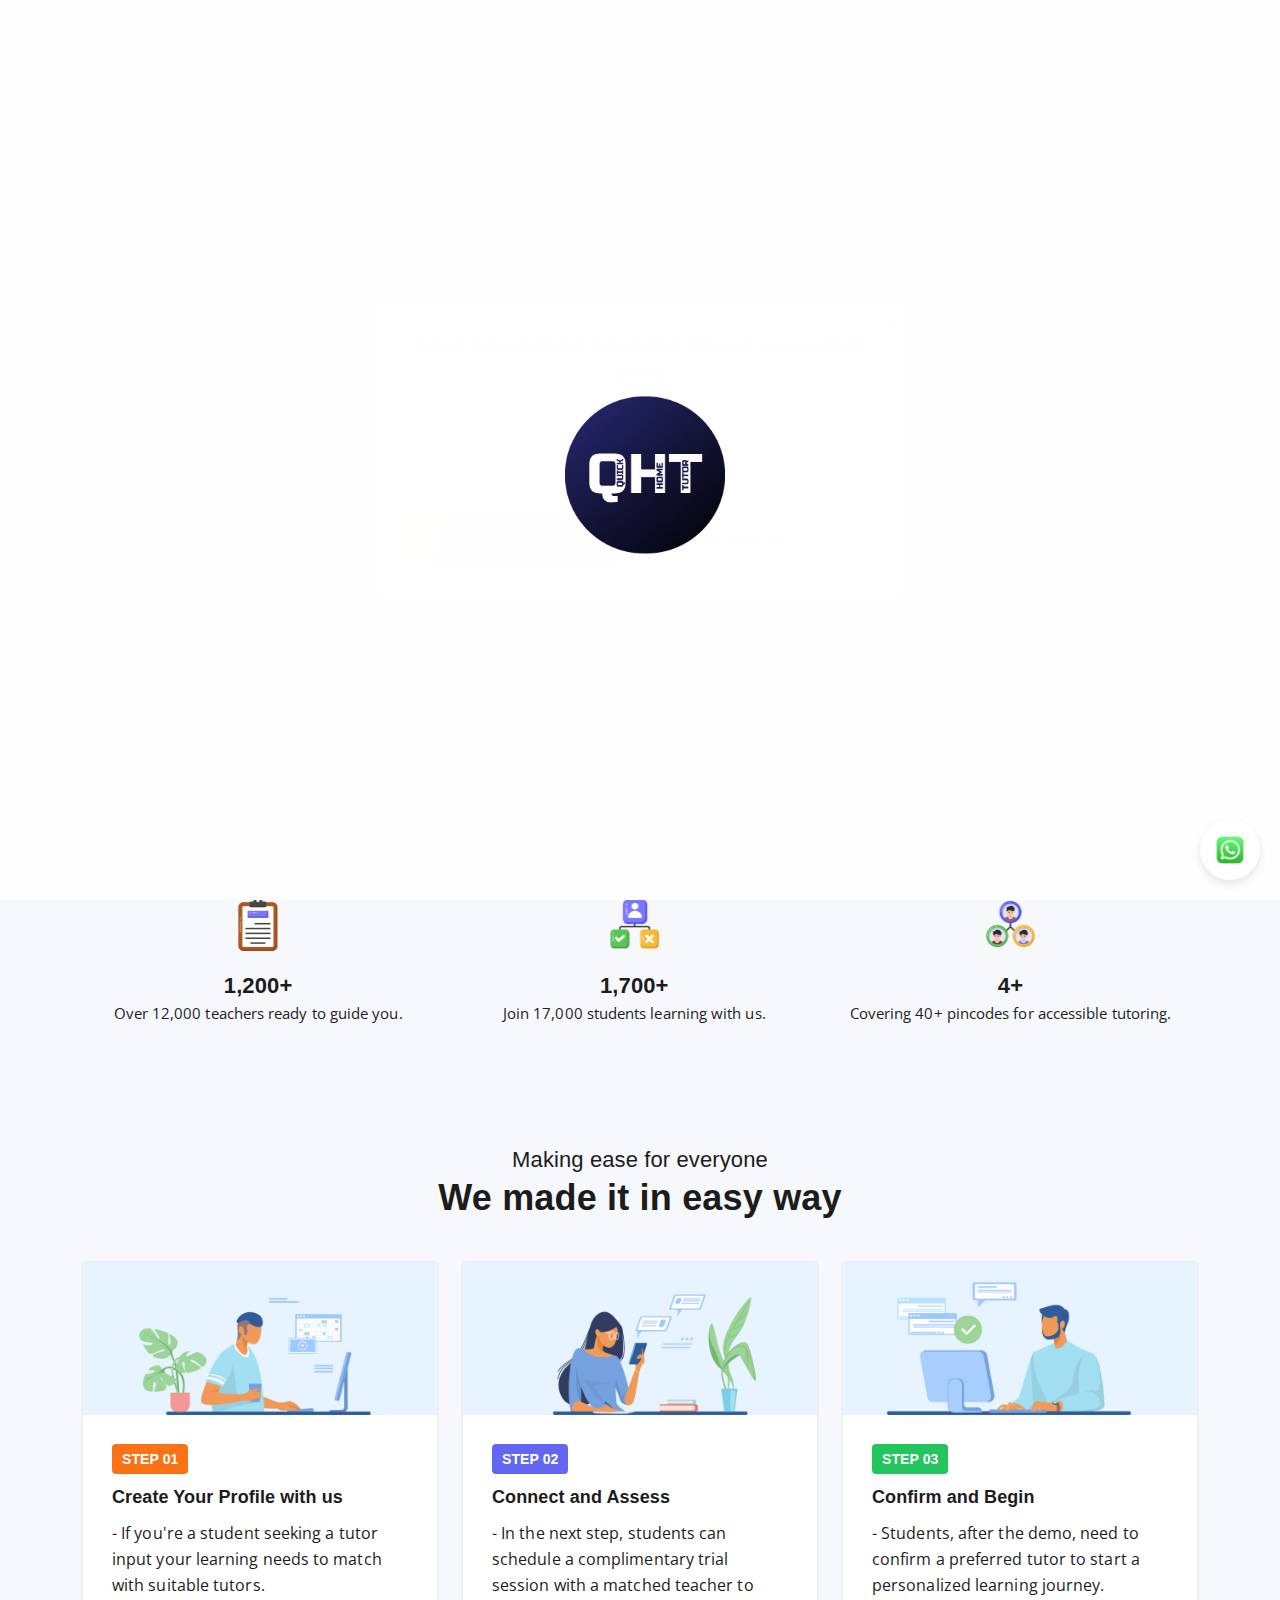
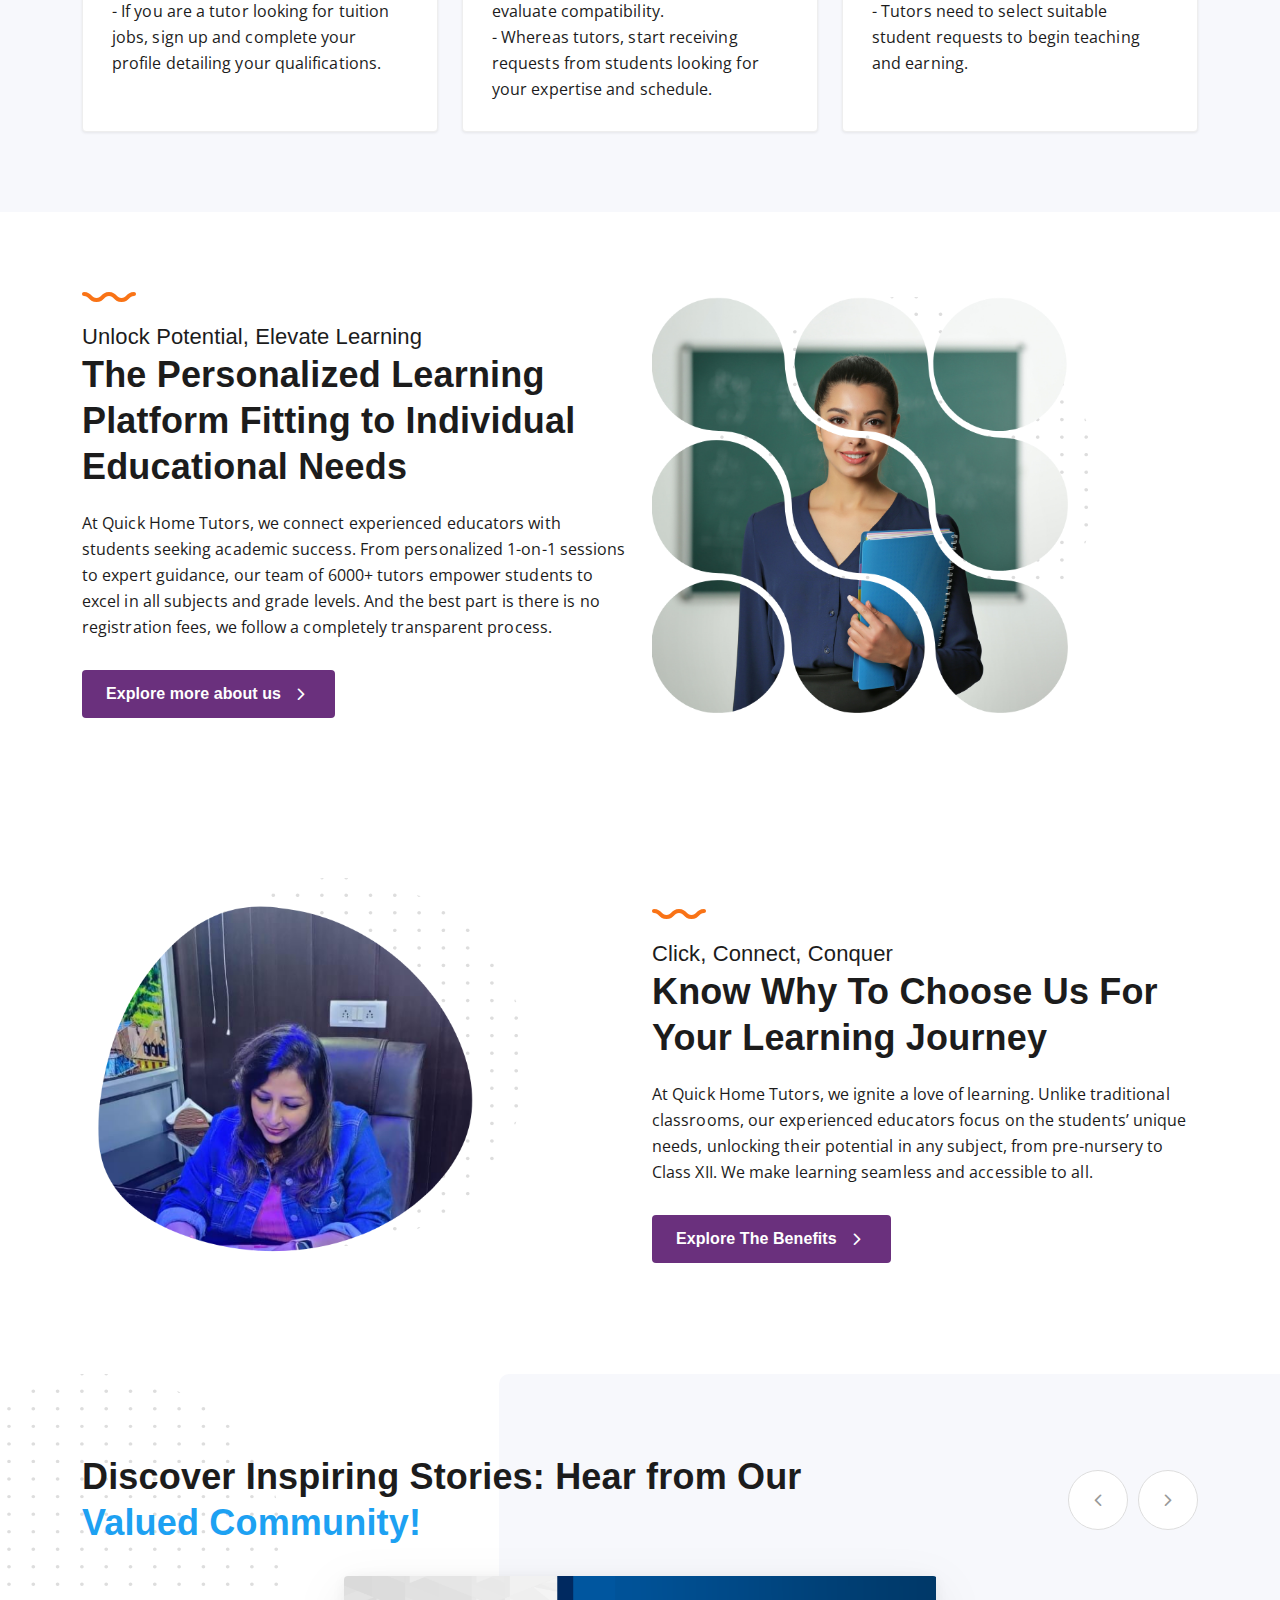
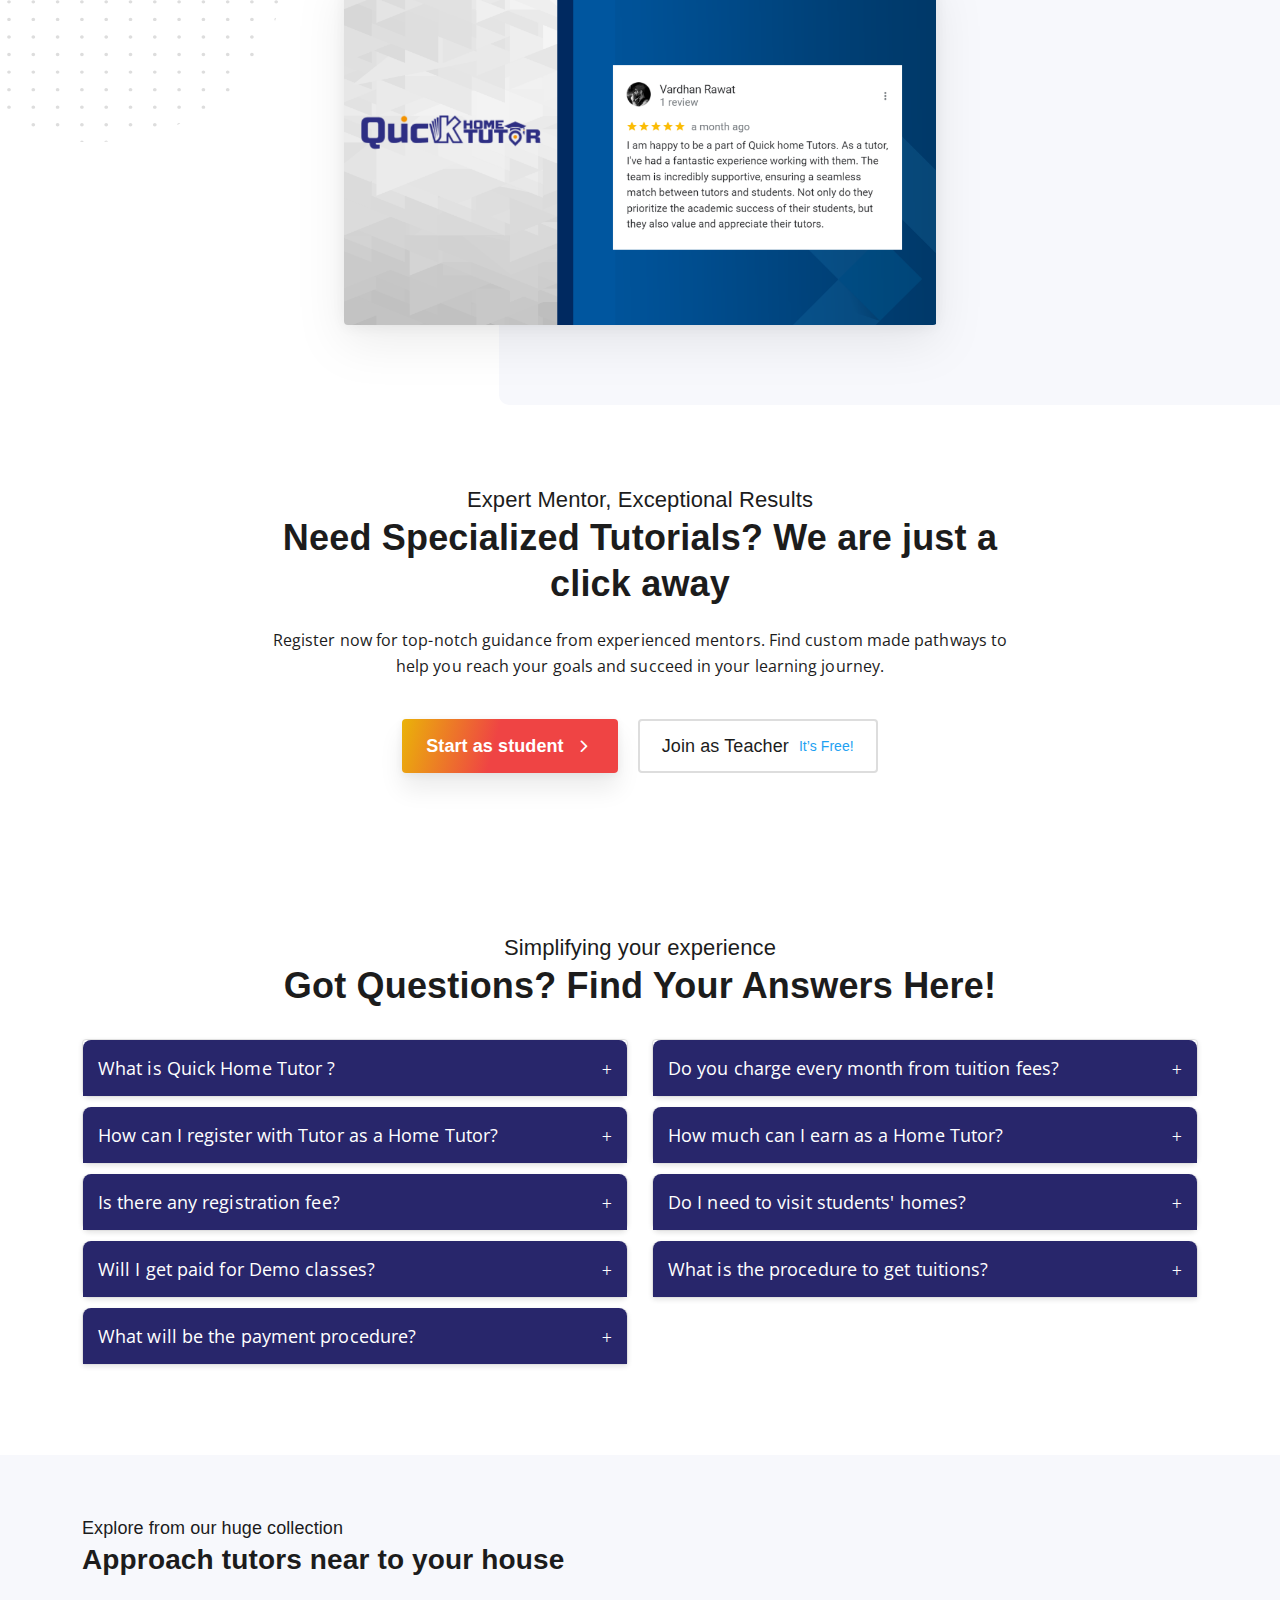
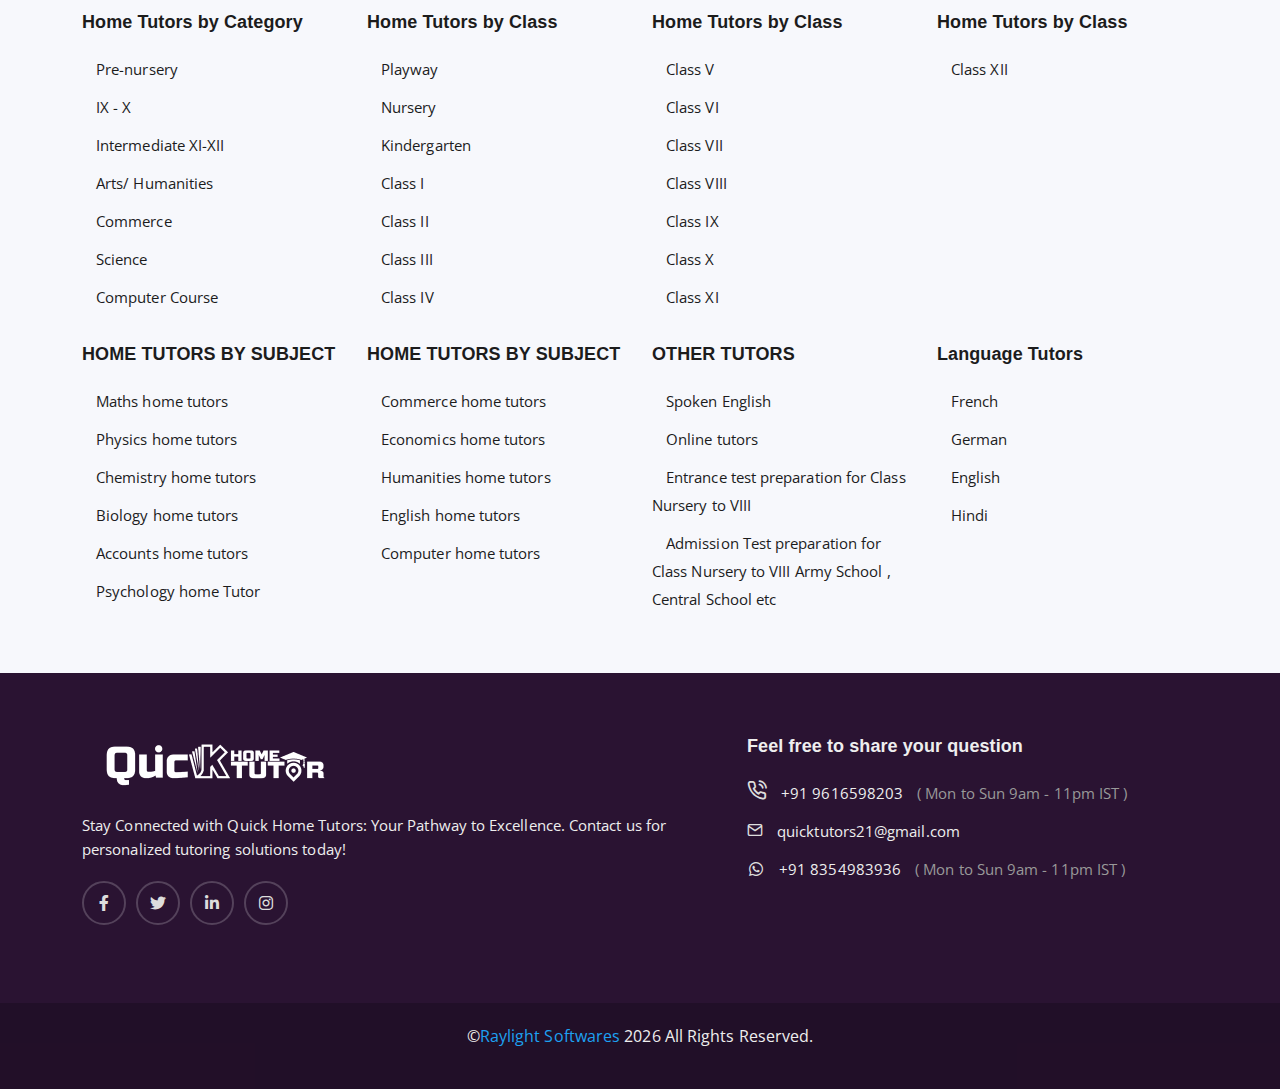
==== index.html @ b68b12af "update testimonail section" ====
<!DOCTYPE html>

<html class="no-js" lang="zxx">
  <head>
    <meta charset="utf-8" />
    <meta http-equiv="X-UA-Compatible" content="IE=edge" />
    <title>Quick Home Tutors: Quick pathway to excel | Find best home tutor in Lucknow | Home tuition in Lucknow | Home tutor in Lucknow | Home tutor in Gomti Nagar | Home tutor in Indira Nagar | Home tutor in Aliganj | Home tutor in Vikas Nagar | Home tutor in Jankipuram | Home tutor in Mahanagar | Home tutor in Hazratganj | Home tutor in Rajajipuram | Home tutor in Aashiana | Home tutor in Chinhat | Home tutor in Gomti Nagar Extension | Home tutor in Gomti Nagar Vistar
</title>
    <meta name="description" content="" />
    <meta name="viewport" content="width=device-width, initial-scale=1" />
    <link rel="apple-touch-icon" href="apple-touch-icon.html" />
    <link rel="icon" href="images/favicon.png" type="image/x-icon" />
    <link rel="stylesheet" href="css/bootstrap.min.css" />
    <link rel="stylesheet" href="css/feather.css" />
    <link rel="stylesheet" href="css/fontawesome/fontawesome.css" />
    <link rel="stylesheet" href="css/select2.min.css" />
    <link rel="stylesheet" href="css/splide.min.css" />
    <link rel="stylesheet" href="css/main.css" />
  </head>

  <body>
    <!-- Preloader Start -->
    <div class="tu-preloader">
      <div class="tu-preloader_holder">
        <img src="images/favicon.png" alt="laoder img" class="tu-logo" />
        <div class="tu-loader"></div>
      </div>
    </div>
    <div class="popup-overlay" id="popupOverlay">
      <div class="popup">
        <button class="close-btn" id="closeBtn">×</button>
        <h3 class="popup__title">Need Specialized Tutorials? We are just a click away</h3>
        <p class="popup__text">Register now for top-notch guidance from experienced mentors.
            Find custom made pathways to help you reach your goals and
            succeed in your learning journey.
        </p>
        <ul class="tu-banner_list tu-banner_list-two" style="margin-top: -30px;">
            <li>
              <a
                href="student-details.html"
                class="tu-primbtn tu-primbtn-gradient"
                ><span>Start as student</span
                ><i class="icon icon-chevron-right"></i
              ></a>
            </li>
            <li>
              <a href="tutor-details.html" class="tu-secbtn"
                ><span>Join as Teacher</span><em>It’s Free!</em></a
              >
            </li>
          </ul>
      </div>
    </div>
    <script>
      // Get the close button element
      const closeBtn = document.getElementById("closeBtn");
      // Get the popup overlay element
      const popupOverlay = document.getElementById("popupOverlay");

      // Add click event listener to close button
      closeBtn.addEventListener("click", function () {
        // Hide the popup overlay
        popupOverlay.style.display = "none";
      });
    </script>
    <!-- Preloader End -->
    <!-- HEADER START -->
    <header class="tu-header">
      <nav class="navbar navbar-expand-xl tu-navbar">
        <div class="container-fluid">
          <a class="navbar-brand" href="index.html"
            ><img src="images/logo.png" alt="Logo"
          /></a>
          <button
            class="tu-menu"
            aria-label="Main Menu"
            data-bs-target="#navbarSupportedContent"
            data-bs-toggle="collapse"
          >
            <i class="icon icon-menu"></i>
          </button>
          <div
            class="collapse navbar-collapse tu-themenav"
            id="navbarSupportedContent"
          >
            <ul class="navbar-nav">
              <li class="nav-item">
                <a class="nav-link" href="aboutus.html">
                  About Us
                  <!-- <span class="tu-tag">NEW</span> -->
                </a>
              </li>
              <li class="nav-item">
                <a class="nav-link" href="student-details.html">
                  Start as Student
                  <span class="tu-tag">NEW</span>
                </a>
              </li>
              <li class="nav-item">
                <a class="nav-link" href="tutor-details.html"
                  >Join as Teacher<span class="tu-tag tu-bggreen">FREE</span></a
                >
              </li>
            </ul>
          </div>
        </div>
      </nav>
    </header>
    <!-- HEADER END -->
    <!-- BANNER START -->
    <div class="tu-banner">
      <div class="container">
        <!-- add 2 mobile number  -->
        <div class="tu-banner_mobile">
          <a
            href="tel:+918354983936"
            style="
              color: green;
              text-decoration: none;
              display: inline-block;
              margin-right: 10px;
            "
          >
            <i class="icon icon-phone-call" style="font-size: 24px"></i>
            <em style="margin-left: 5px; color: black">+91 8354983936</em>
          </a>
          <a
            href="https://api.whatsapp.com/send?phone=918354983936"
            target="_blank"
            style="color: #25d366; text-decoration: none; display: inline-block"
          >
            <i class="fab fa-whatsapp" style="font-size: 24px"></i>
            <em style="margin-left: 5px; color: black">+91 9616598203</em>
          </a>
        </div>

        <div class="row align-items-center g-0 gy-5">
          <div class="col-lg-6">
            <div class="tu-banner_title">
              <h1>
                Education <span> elevates </span>and empowers individuals By
              </h1>
              <span class="tu-bannerinfo type"></span>
              <p>
                We understand the value of education and make our effort to
                provide hassle-free and expert guidance at your fingertips!
              </p>
              <ul class="tu-banner_list">
                <li>
                  <div class="tu-starthere">
                    <span>Start from here</span>
                    <img src="images/knob_line.svg" alt="img" />
                  </div>
                  <a
                    href="student-details.html"
                    class="tu-primbtn tu-primbtn-gradient"
                    ><span>Start as student</span
                    ><i class="icon icon-chevron-right"></i
                  ></a>
                </li>
                <li>
                  <a href="tutor-details.html" class="tu-secbtn"
                    ><span>Join as teacher</span><em>It’s Free!</em></a
                  >
                </li>
              </ul>
              <div class="tu-banner_explore">
                <i class="icon icon-shield"></i>
                <p>
                  You can also join as parent to explore
                  <a href="tutor-details.html">Join today</a>
                </p>
              </div>
            </div>
          </div>
          <div class="col-lg-6 d-none d-lg-block">
            <div class="tu-bannerv1_img">
              <img src="images/index/banner/img-02.png" alt="img" />
            </div>
          </div>
        </div>
      </div>
    </div>
    <!-- BANNER END -->
    <!-- MAIN START -->
    <main class="tu-main">
      <!-- BRANDS START -->
      <section>
        <div class="tu-statsholder">
            <div class="container ">
                <ul id="tu-counter" class="tu-stats text-center ">
                    
                    <li>
                        <img src="images/stats/img-02.png" alt="img">
                        <div class="tu-stats_info">
                            <h4><span data-from="0" data-to="12000" data-speed="8000" data-refresh-interval="50">12,000</span>+</h4>
                            <p>Over 12,000 
                              teachers ready to guide you.
                              </p>
                        </div>
                    </li>
                    <li>
                        <img src="images/stats/img-03.png" alt="img">
                        <div class="tu-stats_info">
                            <h4><span data-from="0" data-to="17000" data-speed="8000" data-refresh-interval="50">17,000</span>+</h4>
                            <p>Join 17,000 students learning with us.
                            </p>
                        </div>
                    </li>
                    <li>
                        <img src="images/stats/img-04.png" alt="img">
                        <div class="tu-stats_info">
                            <h4><span data-from="0" data-to="40" data-speed="8000" data-refresh-interval="50">40</span>+</h4>
                            <p>Covering 40+ pincodes for accessible tutoring.</p>
                        </div>
                    </li>
                </ul>
            </div>
        </div>
    </section>
      <!-- BRANDS END -->
      <main class="tu-main tu-bgmain">
        <section class="tu-main-section">
          <div class="container">
            <div class="row justify-content-center">
              <div class="col-lg-8">
                <div class="tu-maintitle text-center">
                  <h4>Making ease for everyone</h4>
                  <h2>We made it in easy way</h2>
                </div>
              </div>
            </div>
            <div class="row tu-howit-steps gy-4">
              <div class="col-12 col-md-6 col-xl-4">
                <div class="tu-howit-steps_content">
                  <figure>
                    <img src="images/how-it-work/img-01.jpg" alt="images" />
                  </figure>
                  <div class="tu-howit-steps_info">
                    <span class="tu-step-tag tu-orange-bgclr">STEP 01</span>
                    <h5>Create Your Profile with us</h5>
                    <p>
                      - If you're a student seeking a tutor input your learning
                      needs to match with suitable tutors.
                      <br />
                      - If you are a tutor looking for tuition jobs, sign up and
                      complete your profile detailing your qualifications.
                    </p>
                    <br />
                  </div>
                </div>
              </div>
              <div class="col-12 col-md-6 col-xl-4">
                <div class="tu-howit-steps_content">
                  <figure>
                    <img src="images/how-it-work/img-02.jpg" alt="images" />
                  </figure>
                  <div class="tu-howit-steps_info">
                    <span class="tu-step-tag tu-purple-bgclr">STEP 02</span>
                    <h5>Connect and Assess</h5>
                    <p>
                      - In the next step, students can schedule a complimentary
                      trial session with a matched teacher to evaluate
                      compatibility.
                      <br />
                      - Whereas tutors, start receiving requests from students
                      looking for your expertise and schedule.
                    </p>
                  </div>
                </div>
              </div>
              <div class="col-12 col-xl-4">
                <div class="tu-howit-steps_content">
                  <figure>
                    <img src="images/how-it-work/img-03.jpg" alt="images" />
                  </figure>
                  <div class="tu-howit-steps_info">
                    <span class="tu-step-tag tu-green-bgclr">STEP 03</span>
                    <h5>Confirm and Begin</h5>
                    <p>
                      - Students, after the demo, need to confirm a preferred
                      tutor to start a personalized learning journey.
                      <br />
                      - Tutors need to select suitable student requests to begin
                      teaching and earning.
                    </p>
                    <br />
                  </div>
                </div>
              </div>
            </div>
          </div>
        </section>
      </main>
      <!-- PLATFORM START -->
      <section class="tu-main-section">
        <div class="container">
          <div class="row align-items-center gy-4">
            <div class="col-md-12 col-lg-6">
              <div class="tu-maintitle p-0">
                <img src="images/zigzag-line.svg" alt="img" />
                <h4>Unlock Potential, Elevate Learning</h4>
                <h2>
                  The Personalized Learning Platform Fitting to Individual
                  Educational Needs
                </h2>
                <p>
                  At Quick Home Tutors, we connect experienced educators with
                  students seeking academic success. From personalized 1-on-1
                  sessions to expert guidance, our team of 6000+ tutors empower
                  students to excel in all subjects and grade levels. And the
                  best part is there is no registration fees, we follow a
                  completely transparent process.
                </p>
                <a href="aboutus.html" class="tu-primbtn-lg"
                  ><span>Explore more about us</span
                  ><i class="icon icon-chevron-right"></i
                ></a>
              </div>
            </div>
            <div class="col-md-12 col-lg-6">
              <div class="tu-betterresult">
                <figure>
                  <img
                    src="images/index/banner/img-07.png"
                    alt="image-description"
                  />
                </figure>
                <img
                  src="images/index/platform/img-02.png"
                  alt="image-description"
                />
              </div>
            </div>
          </div>
        </div>
      </section>

      <section class="tu-main-section">
        <div class="container">
          <div class="row align-items-center gy-4">
            <div class="col-md-12 col-lg-6">
              <div class="tu-betterresult">
                <figure>
                  <img
                    src="images/index/platform/img-01.png"
                    alt="image-description"
                  />
                </figure>
                <img
                  src="images/index/platform/img-02.png"
                  alt="image-description"
                />
                <!-- <div class="tu-resultperson">
                                <h6>Founder & CEO</h6>
                                <h5>Allen wake</h5>
                            </div> -->
              </div>
            </div>
            <div class="col-md-12 col-lg-6">
              <div class="tu-maintitle p-0">
                <img src="images/zigzag-line.svg" alt="img" />
                <h4>Click, Connect, Conquer</h4>
                <h2>Know Why To Choose Us For Your Learning Journey</h2>
                <p>
                  At Quick Home Tutors, we ignite a love of learning. Unlike
                  traditional classrooms, our experienced educators focus on the
                  students’ unique needs, unlocking their potential in any
                  subject, from pre-nursery to Class XII. We make learning
                  seamless and accessible to all.
                </p>
                <a href="aboutus.html" class="tu-primbtn-lg"
                  ><span>Explore The Benefits</span
                  ><i class="icon icon-chevron-right"></i
                ></a>
              </div>
            </div>
          </div>
        </div>
      </section>

      <!-- SUCCESS START -->
      <section id="tu-sucesstorsection">
        <div class="tu-success-stories">
          <div class="container">
            <div class="tu-sucesstor_pattren">
              <img src="images/index/success_stories/pattren.svg" alt="img" />
            </div>
            <div class="row tu-sucesstorslider_title">
              <div class="col-lg-8">
                <div class="tu-maintitle">
                  <h2>
                    Discover Inspiring Stories: Hear from Our
                    <span>Valued Community!</span>
                  </h2>
                </div>
              </div>
            </div>
            <div
              id="tu-sucesstorslider"
              class="splide tu-sucesstorslider tu-splidearrow"
            >
              <div class="splide__track">
                <ul class="splide__list">
                  <li class="splide__slide">
                    <div class="tu-sucesstor">
                      <div class="tu-sucesstor_img">
                        <figure>
                          <a href="https://maps.app.goo.gl/5hGkyef7TbSafwt67" target="_blank"> <img
                            src="images/testimonail/1.png"
                            alt="img"
                          /></a>
                         
                         
                        </figure>
                      </div>
                      
                    </div>
                  </li>
                  <li class="splide__slide">
                    <div class="tu-sucesstor">
                      <div class="tu-sucesstor_img">
                        <figure>
                          <a href="https://maps.app.goo.gl/txtyMEh4aHE7jhQG6" target="_blank"> <img
                            src="images/testimonail/2.png"
                            alt="img"
                          /></a>
                         
                         
                        </figure>
                      </div>
                      
                    </div>
                  </li>
                 
                  <li class="splide__slide">
                    <div class="tu-sucesstor">
                      <div class="tu-sucesstor_img">
                        <figure>
                          <a href="https://maps.app.goo.gl/x2rf5DbMSuDHpANfA" target="_blank"> <img
                            src="images/testimonail/3.png"
                            alt="img"
                          /></a>
                         
                         
                        </figure>
                      </div>
                      
                    </div>
                  </li>
                  <li class="splide__slide">
                    <div class="tu-sucesstor">
                      <div class="tu-sucesstor_img">
                        <figure>
                          <a href="https://maps.app.goo.gl/5hGkyef7TbSafwt67" target="_blank"> <img
                            src="images/testimonail/4.png"
                            alt="img"
                          /></a>
                         
                         
                        </figure>
                      </div>
                      
                    </div>
                  </li>
                  <li class="splide__slide">
                    <div class="tu-sucesstor">
                      <div class="tu-sucesstor_img">
                        <figure>
                          <a href="https://maps.app.goo.gl/6MA49csNRoTpeVfb7" target="_blank"> <img
                            src="images/testimonail/5.png"
                            alt="img"
                          /></a>
                         
                         
                        </figure>
                      </div>
                      
                    </div>
                  </li>
                </ul>
              </div>
            </div>
          </div>
        </div>
      </section>

      <section class="tu-main-section">
        <div class="container">
          <div class="row justify-content-center">
            <div class="col-lg-8">
              <div class="tu-maintitle text-center">
                <h4>Expert Mentor, Exceptional Results</h4>
                <h2>Need Specialized Tutorials? We are just a click away</h2>
                <p>
                  Register now for top-notch guidance from experienced mentors.
                  Find custom made pathways to help you reach your goals and
                  succeed in your learning journey.
                </p>
              </div>
              <ul class="tu-banner_list tu-banner_list-two">
                <li>
                  <a
                    href="student-details.html"
                    class="tu-primbtn tu-primbtn-gradient"
                    ><span>Start as student</span
                    ><i class="icon icon-chevron-right"></i
                  ></a>
                </li>
                <li>
                  <a href="tutor-details.html" class="tu-secbtn"
                    ><span>Join as Teacher</span><em>It’s Free!</em></a
                  >
                </li>
              </ul>
            </div>
          </div>
        </div>
      </section>
      <section class="tu-main-section">
        <div class="container">
          <div class="row justify-content-center">
            <div class="col-md-8">
              <div class="tu-maintitle text-center">
                <h4>Simplifying your experience</h4>
                <h2>Got Questions? Find Your Answers Here!</h2>
              </div>
            </div>
          </div>
          <div class="row">
            <div class="col-md-6 col-12">
              <div>
                <div class="accordion-item">
                  <button class="accordion-header">
                    What is Quick Home Tutor ? <span class="icon">+</span>
                  </button>
                  <div class="accordion-content">
                    <p>
                      Quick Home Tutor is a home tuition service platform. Where
                      anyone can find Expert tutor in a click, without the
                      hassle and tiresome ways of asking your family, friends,
                      and neighbour  for tuition teachers for them or their child.
                      We help in connecting experienced, professional, and
                      qualified home tutors with parents in a hassle-free way.
                      We help home tutors in finding home tuitions near their
                      area in a click.
                    </p>
                  </div>
                </div>
                <div class="accordion-item">
                  <button class="accordion-header">
                    How can I register with Tutor as a Home Tutor?
                    <span class="icon">+</span>
                  </button>
                  <div class="accordion-content">
                    <p>
                      Registering as a home tutor with Quick Home Tutor is
                      fairly easy, you just need to follow these steps: <br />
                      1. Fill in the Become Tutor form <br />
                      2. Complete the profile by filling in all the required
                      details. <br />
                      3. Once you get verified by us you can apply to tuition
                      jobs near your area you will also be notified about the
                      home tuitions near your area. <br />
                      4. Apply on the tuition jobs near your area. <br />
                      5. Once you get selected you will be provided with the
                      details of the tuition job and give one demo classes. <br />
                      6. If your demo classes are done and parents select you,
                      you can continue with classes.
                    </p>
                  </div>
                </div>
                <div class="accordion-item">
                  <button class="accordion-header">
                    Is there any registration fee? <span class="icon">+</span>
                  </button>
                  <div class="accordion-content">
                    <p>
                      No. Registration as a tutor, with Quick Home Tutor, is
                      completely free of cost. Though you have to show complete
                      sincerity with the given tuition job. Any default with the
                      given tuition job will result in you getting blacklisted.
                      And no further tuitions will be given to you.
                    </p>
                  </div>
                </div>
                <div class="accordion-item">
                  <button class="accordion-header">
                    Will I get paid for Demo classes?<span class="icon">+</span>
                  </button>
                  <div class="accordion-content">
                    <p>
                      As an industry practice, demo classes are for free. Demo
                      class acts as an avenue for parents, students, and
                      teachers to know each other before finalizing the tuition
                      classes. You will NOT be paid for the demo class
                    </p>
                  </div>
                </div>
                <div class="accordion-item">
                  <button class="accordion-header">
                    What will be the payment procedure?<span class="icon"
                      >+</span
                    >
                  </button>
                  <div class="accordion-content">
                    <p>
                      Quick Home Tutor will collect the first-month fees of the
                      tuition in advance from parents, and you will receive the
                      remaining fee(after the deduction of our commission) at
                      the end of the first month by cash( you have to collect
                      from our office), Bank and UPI transfer
                    </p>
                  </div>
                </div>
              </div>
            </div>
            <div class="col-md-6 col-12">
              <div>
                <div class="accordion-item">
                  <button class="accordion-header">
                    Do you charge every month from tuition fees?
                    <span class="icon">+</span>
                  </button>
                  <div class="accordion-content">
                    <p>
                      No. We do not charge every month. We take a one-time
                      percentage from the first-month fee which varies from 30%-50%. This is taken to provide you with awesome service
                      and comfort at which you get home tuitions in a click.
                    </p>
                  </div>
                </div>
                <div class="accordion-item">
                  <button class="accordion-header">
                    How much can I earn as a Home Tutor?
                    <span class="icon">+</span>
                  </button>
                  <div class="accordion-content">
                    <p>
                      The earning depends on various factors such as the classes
                      you teach, your experience and qualification.
                    </p>
                  </div>
                </div>
                <div class="accordion-item">
                  <button class="accordion-header">
                    Do I need to visit students' homes?
                    <span class="icon">+</span>
                  </button>
                  <div class="accordion-content">
                    <p>
                      Yes, Quick Home Tutor is a home tutoring platform where
                      teachers are required to travel to student's homes. We
                      notify you about the tuition jobs which are near to you or
                      the area which you have chosen while registering as a home
                      tutor with us.
                    </p>
                  </div>
                </div>
                <div class="accordion-item">
                  <button class="accordion-header">
                    What is the procedure to get tuitions?
                    <span class="icon">+</span>
                  </button>
                  <div class="accordion-content">
                    <p>
                      Once, you have successfully registered with Quick Home
                      Tutor. You will get notification of the tuition jobs which
                      are best suited for you. You will have to apply to the
                      tuition jobs and wait for processing your request if your
                      application is approved, you will be provided with the
                      details of tuition job. Thereafter you have fix demo class
                      by contacting parents and give 2 days demo classes. If you
                      are selected you can continue with the tuition given.
                    </p>
                  </div>
                </div>
              </div>
            </div>
          </div>
        </div>
      </section>
    </main>
    <script>
      document.querySelectorAll(".accordion-header").forEach((button) => {
        button.addEventListener("click", () => {
          const accordionContent = button.nextElementSibling;

          button.classList.toggle("active");

          if (button.classList.contains("active")) {
            accordionContent.style.maxHeight =
              accordionContent.scrollHeight + "px";
          } else {
            accordionContent.style.maxHeight = 0;
          }

          // Close other open accordion items
          document
            .querySelectorAll(".accordion-header")
            .forEach((otherButton) => {
              if (otherButton !== button) {
                otherButton.classList.remove("active");
                otherButton.nextElementSibling.style.maxHeight = 0;
              }
            });
        });
      });
    </script>
    <!-- MAIN END -->
    <!-- FOOTER START -->
    <footer>
      <div class="tu-footer">
        <div class="container">
          <div class="tu-footer_maintitle">
            <h5>Explore from our huge collection</h5>
            <h3>Approach tutors near to your house</h3>
          </div>
          <div class="row tu-footer_row ">
            <div class="col-sm-6 col-md-4 col-lg-3">
              <h5 class="tu-footertitle">Home Tutors by Category</h5>
              <ul class="tu-footerlist">
                <li><a>Pre-nursery </a></li>
                <li><a>IX - X</a></li>
                <li><a>Intermediate XI-XII</a></li>
                <li><a>Arts/ Humanities</a></li>
                <li><a>Commerce</a></li>
                <li><a>Science</a></li>
                <li><a>Computer Course</a></li>
              </ul>
            </div>
            <div class="col-sm-6 col-md-4 col-lg-3">
              <h5 class="tu-footertitle">Home Tutors by Class</h5>
              <ul class="tu-footerlist">
                <li><a>Playway</a></li>
                <li><a>Nursery</a></li>
                <li><a>Kindergarten</a></li>
                <li><a>Class I</a></li>
                <li><a>Class II</a></li>
                <li><a>Class III</a></li>
                <li><a>Class IV</a></li>
              </ul>
            </div>
            <div class="col-sm-6 col-md-4 col-lg-3">
              <h5 class="tu-footertitle">Home Tutors by Class</h5>
              <ul class="tu-footerlist">
                <li><a>Class V</a></li>
                <li><a>Class VI</a></li>
                <li><a>Class VII</a></li>
                <li><a>Class VIII</a></li>
                <li><a>Class IX</a></li>
                <li><a>Class X</a></li>
                <li><a>Class XI</a></li>
              </ul>
            </div>
            <div class="col-sm-6 col-md-4 col-lg-3">
              <h5 class="tu-footertitle">Home Tutors by Class</h5>
              <ul class="tu-footerlist">
                <li><a>Class XII</a></li>
              </ul>
            </div>
            <div class="col-sm-6 col-md-4 col-lg-3">
              <h5 class="tu-footertitle">HOME TUTORS BY SUBJECT</h5>
              <ul class="tu-footerlist">
                <li><a>Maths home tutors</a></li>
                <li><a>Physics home tutors</a></li>
                <li><a>Chemistry home tutors</a></li>
                <li><a>Biology home tutors</a></li>
                <li><a>Accounts home tutors</a></li>
                <li><a>Psychology home Tutor</a></li>
              </ul>
            </div>
            <div class="col-sm-6 col-md-4 col-lg-3">
              <h5 class="tu-footertitle">HOME TUTORS BY SUBJECT</h5>
              <ul class="tu-footerlist">
                <li><a>Commerce home tutors</a></li>
                <li><a>Economics home tutors</a></li>
                <li><a>Humanities home tutors</a></li>
                <li><a>English home tutors</a></li>
                <li><a>Computer home tutors</a></li>
              </ul>
            </div>
            <div class="col-sm-6 col-md-4 col-lg-3">
              <h5 class="tu-footertitle">OTHER TUTORS</h5>
              <ul class="tu-footerlist">
                <li><a>Spoken English</a></li>
                <li><a>Online tutors</a></li>
                <li>
                  <a>Entrance test preparation for Class Nursery to VIII</a>
                </li>
                <li>
                  <a
                    >Admission Test preparation for Class Nursery to VIII Army
                    School , Central School etc</a
                  >
                </li>
              </ul>
            </div>
            <div class="col-sm-6 col-md-4 col-lg-3">
              <h5 class="tu-footertitle">Language Tutors</h5>
              <ul class="tu-footerlist">
                <li><a>French</a></li>
                <li><a>German</a></li>
                <li><a>English</a></li><li><a>Hindi</a></li>
              </ul>
            </div>
          </div>
        </div>
      </div>
      <div class="tu-footerdark">
        <div class="container">
          <div class="row">
            <div class="col-lg-7">
              <strong class="tu-footerlogo">
                <a href="index.html"
                  ><img src="images/logo_white.png" alt="Logo"
                /></a>
              </strong>
              <p class="tu-footerdescription">
                Stay Connected with Quick Home Tutors: Your Pathway to
                Excellence. Contact us for personalized tutoring solutions
                today!
              </p>
              <ul class="tu-socialmedia">
                <li class="tu-facebookv3">
                  <a href="#" target="_blank"
                    ><i class="fab fa-facebook-f"></i
                  ></a>
                </li>
                <li class="tu-twitterv3">
                  <a href="#" target="_blank"><i class="fab fa-twitter"></i></a>
                </li>
                <li class="tu-linkedinv3">
                  <a href="#" target="_blank"
                    ><i class="fab fa-linkedin-in"></i
                  ></a>
                </li>
                <li class="tu-instagramv3">
                  <a href="#" target="_blank"
                    ><i class="fab fa-instagram"></i
                  ></a>
                </li>
              </ul>
            </div>
            <div class="col-lg-5">
              <h5 class="tu-footertitle">Feel free to share your question</h5>
              <ul class="tu-footerlist tu-footericonlist">
                <li>
                  <a href="tel:+919616598203"
                    ><i class="icon icon-phone-call"></i><em>+91 9616598203</em
                    ><span>( Mon to Sun 9am - 11pm IST )</span></a
                  >
                </li>
                <li>
                  <a href="mailto:quicktutors21@gmail.com"
                    ><i class="icon icon-mail"></i
                    ><em>quicktutors21@gmail.com</em></a
                  >
                </li>

                <li>
                  <a href="https://api.whatsapp.com/send?phone=918354983936" target="_blank"
                    ><i class="fab fa-whatsapp"></i><em>+91 8354983936</em
                    ><span>( Mon to Sun 9am - 11pm IST )</span></a
                  >
                </li>
              </ul>
            </div>
          </div>
          <br /><br /><br />
        </div>
        <div class="tu-footercopyright">
          <div class="container">
            <div class="text-center">
              <p>
                ©<a href="https://www.linkedin.com/company/raylight-software/"
                  >Raylight Softwares</a
                >
                <span id="currentYear"></span> All Rights Reserved.
              </p>

              <script>
                document.getElementById("currentYear").textContent =
                  new Date().getFullYear();
              </script>
            </div>
          </div>
        </div>
      </div>
    </footer>
    <!-- FOOTER END -->
    <!-- Custom Tooltip Render Here -->
    <div class="tu-tippysm">
      <span id="tu-verifed" class="d-none">
        <span class="tu-tippytooltip">
          <span>Verified</span>
        </span>
      </span>
    </div>
    <a href="https://wa.me/918354983936" class="whatsapp-button" target="_blank">
      <img src="./images/wp.png" alt="WhatsApp Icon">
  </a>
    <!-- Custom Tooltip Render Here -->
    <script src="js/vendor/jquery.min.js"></script>
    <script src="js/vendor/popper-core.js"></script>
    <script src="js/vendor/bootstrap.min.js"></script>
    <script src="js/vendor/appear.js"></script>
    <script src="js/vendor/countTo.js"></script>
    <script src="js/vendor/splide.min.js"></script>
    <script src="js/vendor/select2.min.js"></script>
    <script src="js/vendor/tippy.js"></script>
    <script src="js/vendor/typed.min.js"></script>
    <script src="js/main.js"></script>
  </body>
</html>
---- css/feather.css ----
@font-face {
  font-family: 'icomoon';
  src:  url('fonts/icomoon63f8.eot?cplj');
  src:  url('fonts/icomoon63f8.eot?cplj#iefix') format('embedded-opentype'),
    url('fonts/icomoon63f8.ttf?cplj') format('truetype'),
    url('fonts/icomoon63f8.woff?cplj') format('woff'),
    url('fonts/icomoon63f8.svg?cplj#icomoon') format('svg');
  font-weight: normal;
  font-style: normal;
  font-display: block;
}
.icon {
  /* use !important to prevent issues with browser extensions that change fonts */
  font-family: 'icomoon';
  speak: never;
  font-style: normal;
  font-weight: normal;
  font-variant: normal;
  text-transform: none;
  line-height: 1;

  /* Better Font Rendering =========== */
  -webkit-font-smoothing: antialiased;
  -moz-osx-font-smoothing: grayscale;
}

.icon-activity:before {
  content: "\e900";
  
}
.icon-airplay:before {
  content: "\e901";
  
}
.icon-alert-circle:before {
  content: "\e902";
  
}
.icon-alert-octagon:before {
  content: "\e903";
  
}
.icon-alert-triangle:before {
  content: "\e904";
  
}
.icon-align-center:before {
  content: "\e905";
  
}
.icon-align-justify:before {
  content: "\e906";
  
}
.icon-align-left:before {
  content: "\e907";
  
}
.icon-align-right:before {
  content: "\e908";
  
}
.icon-anchor:before {
  content: "\e909";
  
}
.icon-aperture:before {
  content: "\e90a";
  
}
.icon-archive:before {
  content: "\e90b";
  
}
.icon-arrow-down:before {
  content: "\e90c";
  
}
.icon-arrow-down-circle:before {
  content: "\e90d";
  
}
.icon-arrow-down-left:before {
  content: "\e90e";
  
}
.icon-arrow-down-right:before {
  content: "\e90f";
  
}
.icon-arrow-left:before {
  content: "\e910";
  
}
.icon-arrow-left-circle:before {
  content: "\e911";
  
}
.icon-arrow-right:before {
  content: "\e912";
  
}
.icon-arrow-right-circle:before {
  content: "\e913";
  
}
.icon-arrow-up:before {
  content: "\e914";
  
}
.icon-arrow-up-circle:before {
  content: "\e915";
  
}
.icon-arrow-up-left:before {
  content: "\e916";
  
}
.icon-arrow-up-right:before {
  content: "\e917";
  
}
.icon-at-sign:before {
  content: "\e918";
  
}
.icon-award:before {
  content: "\e919";
  
}
.icon-bar-chart:before {
  content: "\e91a";
  
}
.icon-bar-chart-2:before {
  content: "\e91b";
  
}
.icon-battery:before {
  content: "\e91c";
  
}
.icon-battery-charging:before {
  content: "\e91d";
  
}
.icon-bell:before {
  content: "\e91e";
  
}
.icon-bell-off:before {
  content: "\e91f";
  
}
.icon-bluetooth:before {
  content: "\e920";
  
}
.icon-bold:before {
  content: "\e921";
  
}
.icon-book:before {
  content: "\e922";
  
}
.icon-bookmark:before {
  content: "\e923";
  
}
.icon-book-open:before {
  content: "\e924";
  
}
.icon-box:before {
  content: "\e925";
  
}
.icon-briefcase:before {
  content: "\e926";
  
}
.icon-calendar:before {
  content: "\e927";
  
}
.icon-camera:before {
  content: "\e928";
  
}
.icon-camera-off:before {
  content: "\e929";
  
}
.icon-cast:before {
  content: "\e92a";
  
}
.icon-check:before {
  content: "\e92b";
  
}
.icon-check-circle:before {
  content: "\e92c";
  
}
.icon-check-square:before {
  content: "\e92d";
  
}
.icon-chevron-down:before {
  content: "\e92e";
  
}
.icon-chevron-left:before {
  content: "\e92f";
  
}
.icon-chevron-right:before {
  content: "\e930";
  
}
.icon-chevrons-down:before {
  content: "\e931";
  
}
.icon-chevrons-left:before {
  content: "\e932";
  
}
.icon-chevrons-right:before {
  content: "\e933";
  
}
.icon-chevrons-up:before {
  content: "\e934";
  
}
.icon-chevron-up:before {
  content: "\e935";
  
}
.icon-chrome:before {
  content: "\e936";
  
}
.icon-circle:before {
  content: "\e937";
  
}
.icon-clipboard:before {
  content: "\e938";
  
}
.icon-clock:before {
  content: "\e939";
  
}
.icon-cloud:before {
  content: "\e93a";
  
}
.icon-cloud-drizzle:before {
  content: "\e93b";
  
}
.icon-cloud-lightning:before {
  content: "\e93c";
  
}
.icon-cloud-off:before {
  content: "\e93d";
  
}
.icon-cloud-rain:before {
  content: "\e93e";
  
}
.icon-cloud-snow:before {
  content: "\e93f";
  
}
.icon-code:before {
  content: "\e940";
  
}
.icon-codepen:before {
  content: "\e941";
  
}
.icon-codesandbox:before {
  content: "\e942";
  
}
.icon-coffee:before {
  content: "\e943";
  
}
.icon-columns:before {
  content: "\e944";
  
}
.icon-command:before {
  content: "\e945";
  
}
.icon-compass:before {
  content: "\e946";
  
}
.icon-copy:before {
  content: "\e947";
  
}
.icon-corner-down-left:before {
  content: "\e948";
  
}
.icon-corner-down-right:before {
  content: "\e949";
  
}
.icon-corner-left-down:before {
  content: "\e94a";
  
}
.icon-corner-left-up:before {
  content: "\e94b";
  
}
.icon-corner-right-down:before {
  content: "\e94c";
  
}
.icon-corner-right-up:before {
  content: "\e94d";
  
}
.icon-corner-up-left:before {
  content: "\e94e";
  
}
.icon-corner-up-right:before {
  content: "\e94f";
  
}
.icon-cpu:before {
  content: "\e950";
  
}
.icon-credit-card:before {
  content: "\e951";
  
}
.icon-crop:before {
  content: "\e952";
  
}
.icon-crosshair:before {
  content: "\e953";
  
}
.icon-database:before {
  content: "\e954";
  
}
.icon-delete:before {
  content: "\e955";
  
}
.icon-disc:before {
  content: "\e956";
  
}
.icon-divide:before {
  content: "\e957";
  
}
.icon-divide-circle:before {
  content: "\e958";
  
}
.icon-divide-square:before {
  content: "\e959";
  
}
.icon-dollar-sign:before {
  content: "\e95a";
  
}
.icon-download:before {
  content: "\e95b";
  
}
.icon-download-cloud:before {
  content: "\e95c";
  
}
.icon-dribbble:before {
  content: "\e95d";
  
}
.icon-droplet:before {
  content: "\e95e";
  
}
.icon-edit:before {
  content: "\e95f";
  
}
.icon-edit-2:before {
  content: "\e960";
  
}
.icon-edit-3:before {
  content: "\e961";
  
}
.icon-external-link:before {
  content: "\e962";
  
}
.icon-eye:before {
  content: "\e963";
  
}
.icon-eye-off:before {
  content: "\e964";
  
}
.icon-facebook:before {
  content: "\e965";
  
}
.icon-fast-forward:before {
  content: "\e966";
  
}
.icon-feather:before {
  content: "\e967";
  
}
.icon-figma:before {
  content: "\e968";
  
}
.icon-file:before {
  content: "\e969";
  
}
.icon-file-minus:before {
  content: "\e96a";
  
}
.icon-file-plus:before {
  content: "\e96b";
  
}
.icon-file-text:before {
  content: "\e96c";
  
}
.icon-film:before {
  content: "\e96d";
  
}
.icon-filter:before {
  content: "\e96e";
  
}
.icon-flag:before {
  content: "\e96f";
  
}
.icon-folder:before {
  content: "\e970";
  
}
.icon-folder-minus:before {
  content: "\e971";
  
}
.icon-folder-plus:before {
  content: "\e972";
  
}
.icon-framer:before {
  content: "\e973";
  
}
.icon-frown:before {
  content: "\e974";
  
}
.icon-gift:before {
  content: "\e975";
  
}
.icon-git-branch:before {
  content: "\e976";
  
}
.icon-git-commit:before {
  content: "\e977";
  
}
.icon-github:before {
  content: "\e978";
  
}
.icon-gitlab:before {
  content: "\e979";
  
}
.icon-git-merge:before {
  content: "\e97a";
  
}
.icon-git-pull-request:before {
  content: "\e97b";
  
}
.icon-globe:before {
  content: "\e97c";
  
}
.icon-grid:before {
  content: "\e97d";
  
}
.icon-hard-drive:before {
  content: "\e97e";
  
}
.icon-hash:before {
  content: "\e97f";
  
}
.icon-headphones:before {
  content: "\e980";
  
}
.icon-heart:before {
  content: "\e981";
  
}
.icon-help-circle:before {
  content: "\e982";
  
}
.icon-hexagon:before {
  content: "\e983";
  
}
.icon-home:before {
  content: "\e984";
  
}
.icon-image:before {
  content: "\e985";
  
}
.icon-inbox:before {
  content: "\e986";
  
}
.icon-info:before {
  content: "\e987";
  
}
.icon-instagram:before {
  content: "\e988";
  
}
.icon-italic:before {
  content: "\e989";
  
}
.icon-key:before {
  content: "\e98a";
  
}
.icon-layers:before {
  content: "\e98b";
  
}
.icon-layout:before {
  content: "\e98c";
  
}
.icon-life-buoy:before {
  content: "\e98d";
  
}
.icon-link:before {
  content: "\e98e";
  
}
.icon-link-2:before {
  content: "\e98f";
  
}
.icon-linkedin:before {
  content: "\e990";
  
}
.icon-list:before {
  content: "\e991";
  
}
.icon-loader:before {
  content: "\e992";
  
}
.icon-lock:before {
  content: "\e993";
  
}
.icon-log-in:before {
  content: "\e994";
  
}
.icon-log-out:before {
  content: "\e995";
  
}
.icon-mail:before {
  content: "\e996";
  
}
.icon-map:before {
  content: "\e997";
  
}
.icon-map-pin:before {
  content: "\e998";
  
}
.icon-maximize:before {
  content: "\e999";
  
}
.icon-maximize-2:before {
  content: "\e99a";
  
}
.icon-meh:before {
  content: "\e99b";
  
}
.icon-menu:before {
  content: "\e99c";
  
}
.icon-message-circle:before {
  content: "\e99d";
  
}
.icon-message-square:before {
  content: "\e99e";
  
}
.icon-mic:before {
  content: "\e99f";
  
}
.icon-mic-off:before {
  content: "\e9a0";
  
}
.icon-minimize:before {
  content: "\e9a1";
  
}
.icon-minimize-2:before {
  content: "\e9a2";
  
}
.icon-minus:before {
  content: "\e9a3";
  
}
.icon-minus-circle:before {
  content: "\e9a4";
  
}
.icon-minus-square:before {
  content: "\e9a5";
  
}
.icon-monitor:before {
  content: "\e9a6";
  
}
.icon-moon:before {
  content: "\e9a7";
  
}
.icon-more-horizontal:before {
  content: "\e9a8";
  
}
.icon-more-vertical:before {
  content: "\e9a9";
  
}
.icon-mouse-pointer:before {
  content: "\e9aa";
  
}
.icon-move:before {
  content: "\e9ab";
  
}
.icon-music:before {
  content: "\e9ac";
  
}
.icon-navigation:before {
  content: "\e9ad";
  
}
.icon-navigation-2:before {
  content: "\e9ae";
  
}
.icon-octagon:before {
  content: "\e9af";
  
}
.icon-package:before {
  content: "\e9b0";
  
}
.icon-paperclip:before {
  content: "\e9b1";
  
}
.icon-pause:before {
  content: "\e9b2";
  
}
.icon-pause-circle:before {
  content: "\e9b3";
  
}
.icon-pen-tool:before {
  content: "\e9b4";
  
}
.icon-percent:before {
  content: "\e9b5";
  
}
.icon-phone:before {
  content: "\e9b6";
  
}
.icon-phone-call:before {
  content: "\e9b7";
  
}
.icon-phone-forwarded:before {
  content: "\e9b8";
  
}
.icon-phone-incoming:before {
  content: "\e9b9";
  
}
.icon-phone-missed:before {
  content: "\e9ba";
  
}
.icon-phone-off:before {
  content: "\e9bb";
  
}
.icon-phone-outgoing:before {
  content: "\e9bc";
  
}
.icon-pie-chart:before {
  content: "\e9bd";
  
}
.icon-play:before {
  content: "\e9be";
  
}
.icon-play-circle:before {
  content: "\e9bf";
  
}
.icon-plus:before {
  content: "\e9c0";
  
}
.icon-plus-circle:before {
  content: "\e9c1";
  
}
.icon-plus-square:before {
  content: "\e9c2";
  
}
.icon-pocket:before {
  content: "\e9c3";
  
}
.icon-power:before {
  content: "\e9c4";
  
}
.icon-printer:before {
  content: "\e9c5";
  
}
.icon-radio:before {
  content: "\e9c6";
  
}
.icon-refresh-ccw:before {
  content: "\e9c7";
  
}
.icon-refresh-cw:before {
  content: "\e9c8";
  
}
.icon-repeat:before {
  content: "\e9c9";
  
}
.icon-rewind:before {
  content: "\e9ca";
  
}
.icon-rotate-ccw:before {
  content: "\e9cb";
  
}
.icon-rotate-cw:before {
  content: "\e9cc";
  
}
.icon-rss:before {
  content: "\e9cd";
  
}
.icon-save:before {
  content: "\e9ce";
  
}
.icon-scissors:before {
  content: "\e9cf";
  
}
.icon-search:before {
  content: "\e9d0";
  
}
.icon-send:before {
  content: "\e9d1";
  
}
.icon-server:before {
  content: "\e9d2";
  
}
.icon-settings:before {
  content: "\e9d3";
  
}
.icon-share:before {
  content: "\e9d4";
  
}
.icon-share-2:before {
  content: "\e9d5";
  
}
.icon-shield:before {
  content: "\e9d6";
  
}
.icon-shield-off:before {
  content: "\e9d7";
  
}
.icon-shopping-bag:before {
  content: "\e9d8";
  
}
.icon-shopping-cart:before {
  content: "\e9d9";
  
}
.icon-shuffle:before {
  content: "\e9da";
  
}
.icon-sidebar:before {
  content: "\e9db";
  
}
.icon-skip-back:before {
  content: "\e9dc";
  
}
.icon-skip-forward:before {
  content: "\e9dd";
  
}
.icon-slack:before {
  content: "\e9de";
  
}
.icon-slash:before {
  content: "\e9df";
  
}
.icon-sliders:before {
  content: "\e9e0";
  
}
.icon-smartphone:before {
  content: "\e9e1";
  
}
.icon-smile:before {
  content: "\e9e2";
  
}
.icon-speaker:before {
  content: "\e9e3";
  
}
.icon-square:before {
  content: "\e9e4";
  
}
.icon-star:before {
  content: "\e9e5";
  
}
.icon-stop-circle:before {
  content: "\e9e6";
  
}
.icon-sun:before {
  content: "\e9e7";
  
}
.icon-sunrise:before {
  content: "\e9e8";
  
}
.icon-sunset:before {
  content: "\e9e9";
  
}
.icon-tablet:before {
  content: "\e9ea";
  
}
.icon-tag:before {
  content: "\e9eb";
  
}
.icon-target:before {
  content: "\e9ec";
  
}
.icon-terminal:before {
  content: "\e9ed";
  
}
.icon-thermometer:before {
  content: "\e9ee";
  
}
.icon-thumbs-down:before {
  content: "\e9ef";
  
}
.icon-thumbs-up:before {
  content: "\e9f0";
  
}
.icon-toggle-left:before {
  content: "\e9f1";
  
}
.icon-toggle-right:before {
  content: "\e9f2";
  
}
.icon-tool:before {
  content: "\e9f3";
  
}
.icon-trash:before {
  content: "\e9f4";
  
}
.icon-trash-2:before {
  content: "\e9f5";
  
}
.icon-trello:before {
  content: "\e9f6";
  
}
.icon-trending-down:before {
  content: "\e9f7";
  
}
.icon-trending-up:before {
  content: "\e9f8";
  
}
.icon-triangle:before {
  content: "\e9f9";
  
}
.icon-truck:before {
  content: "\e9fa";
  
}
.icon-tv:before {
  content: "\e9fb";
  
}
.icon-twitch:before {
  content: "\e9fc";
  
}
.icon-twitter:before {
  content: "\e9fd";
  
}
.icon-type:before {
  content: "\e9fe";
  
}
.icon-umbrella:before {
  content: "\e9ff";
  
}
.icon-underline:before {
  content: "\ea00";
  
}
.icon-unlock:before {
  content: "\ea01";
  
}
.icon-upload:before {
  content: "\ea02";
  
}
.icon-upload-cloud:before {
  content: "\ea03";
  
}
.icon-user:before {
  content: "\ea04";
  
}
.icon-user-check:before {
  content: "\ea05";
  
}
.icon-user-minus:before {
  content: "\ea06";
  
}
.icon-user-plus:before {
  content: "\ea07";
  
}
.icon-users:before {
  content: "\ea08";
  
}
.icon-user-x:before {
  content: "\ea09";
  
}
.icon-video:before {
  content: "\ea0a";
  
}
.icon-video-off:before {
  content: "\ea0b";
  
}
.icon-voicemail:before {
  content: "\ea0c";
  
}
.icon-volume:before {
  content: "\ea0d";
  
}
.icon-volume-1:before {
  content: "\ea0e";
  
}
.icon-volume-2:before {
  content: "\ea0f";
  
}
.icon-volume-x:before {
  content: "\ea10";
  
}
.icon-watch:before {
  content: "\ea11";
  
}
.icon-wifi:before {
  content: "\ea12";
  
}
.icon-wifi-off:before {
  content: "\ea13";
  
}
.icon-wind:before {
  content: "\ea14";
  
}
.icon-x:before {
  content: "\ea15";
  
}
.icon-x-circle:before {
  content: "\ea16";
  
}
.icon-x-octagon:before {
  content: "\ea17";
  
}
.icon-x-square:before {
  content: "\ea18";
  
}
.icon-youtube:before {
  content: "\ea19";
  
}
.icon-zap:before {
  content: "\ea1a";
  
}
.icon-zap-off:before {
  content: "\ea1b";
  
}
.icon-zoom-in:before {
  content: "\ea1c";
  
}
.icon-zoom-out:before {
  content: "\ea1d";
  
}
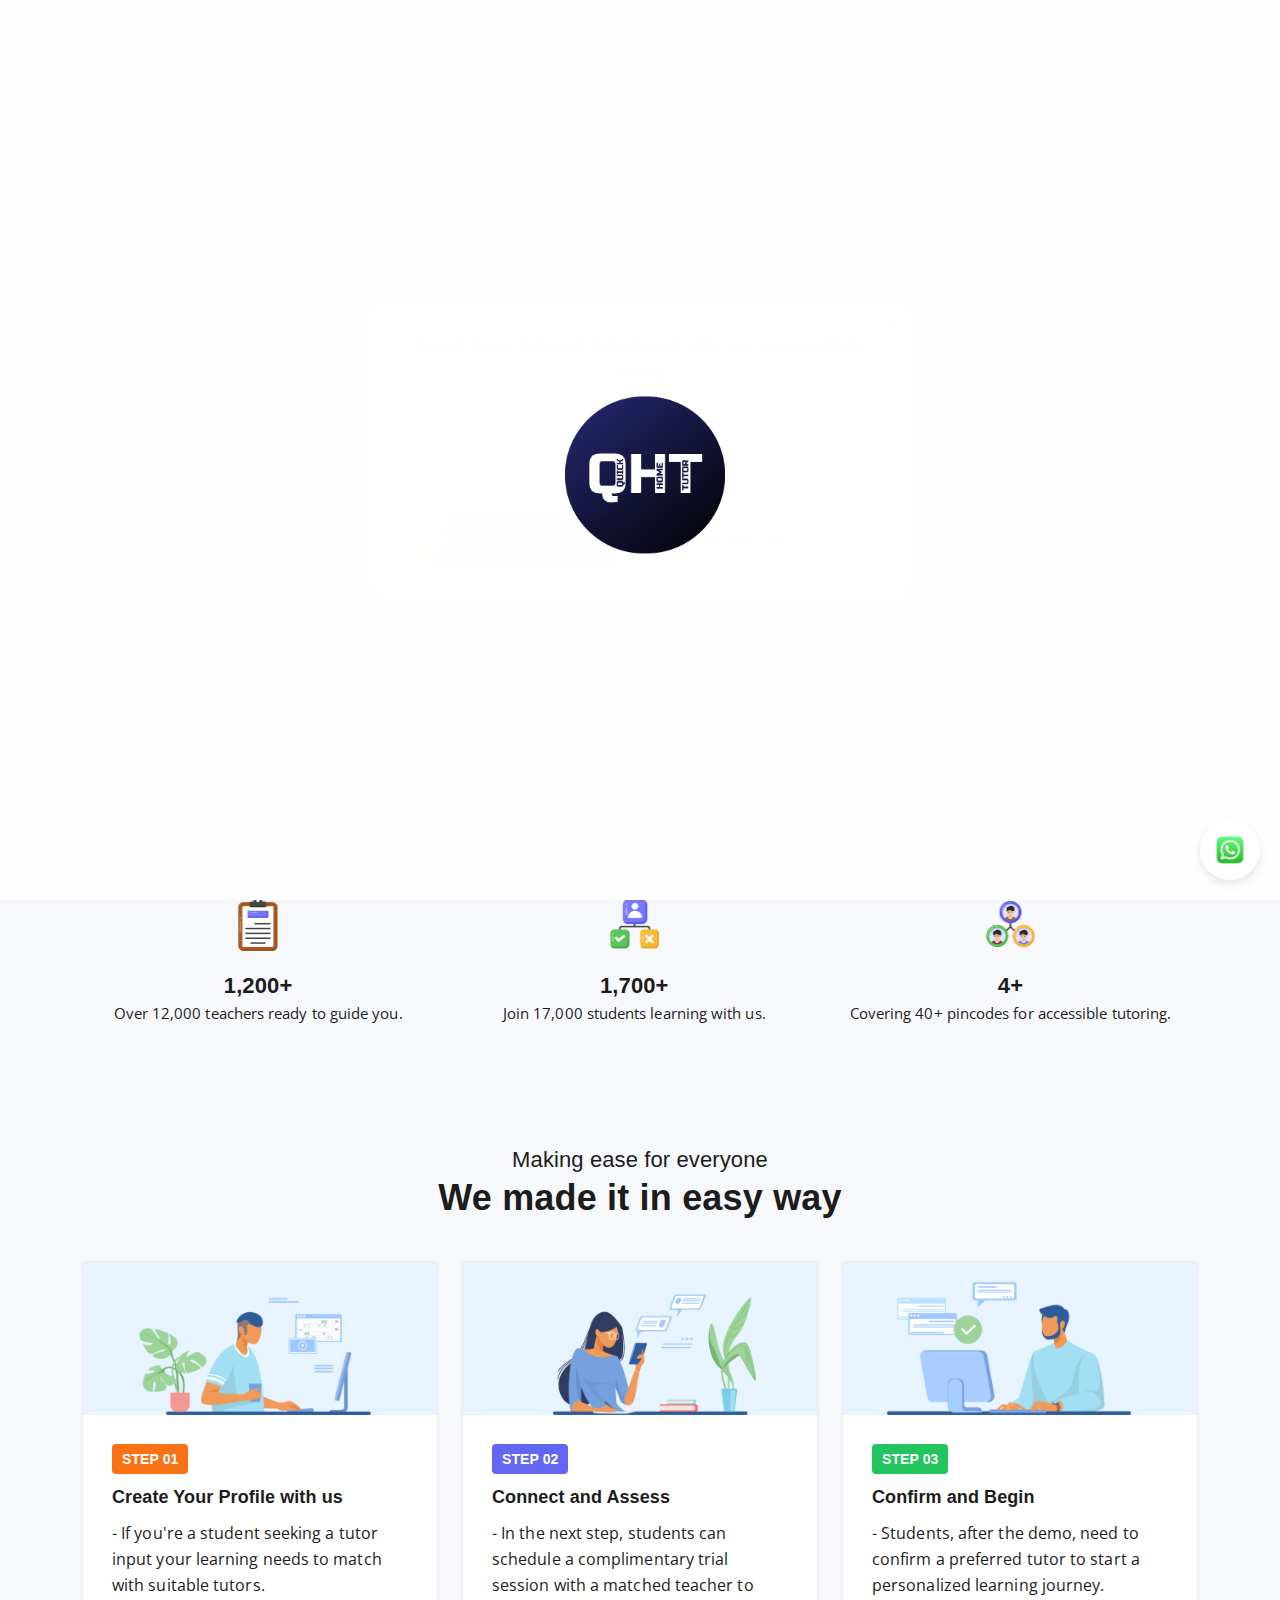
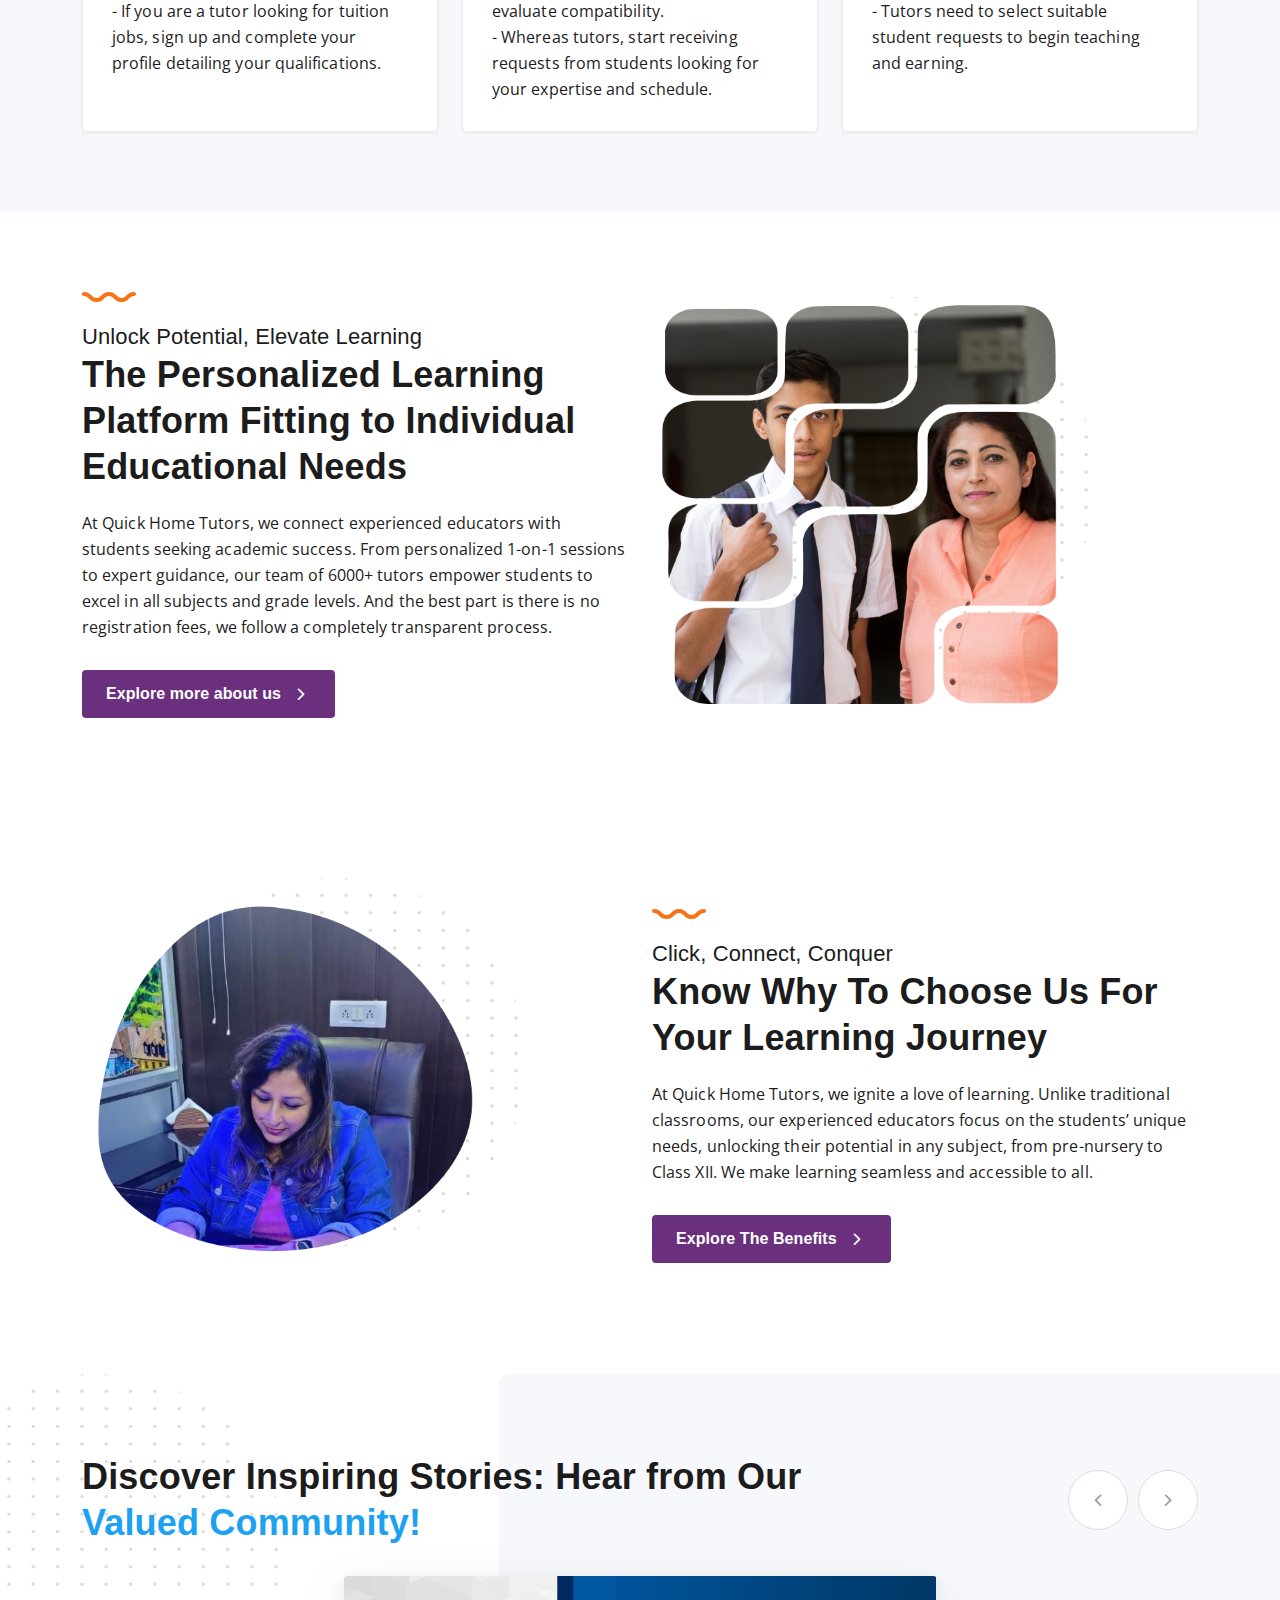
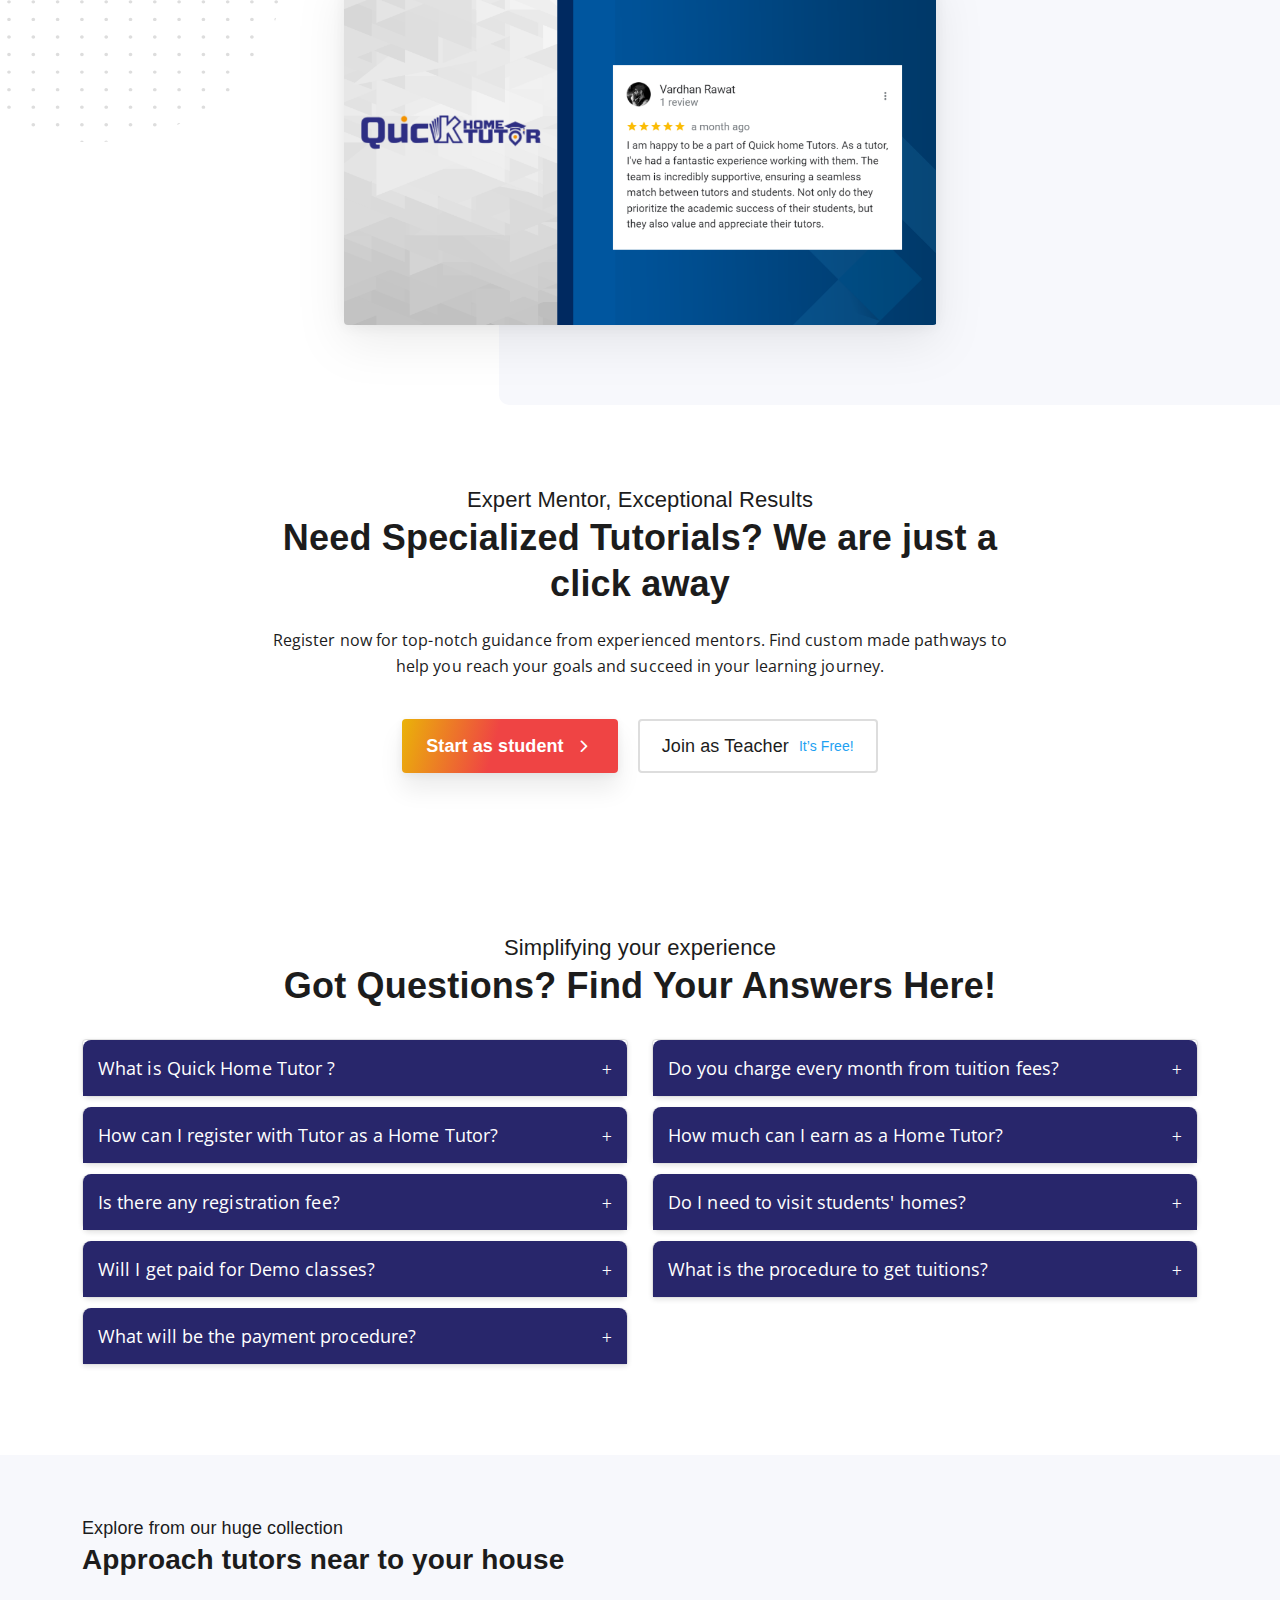
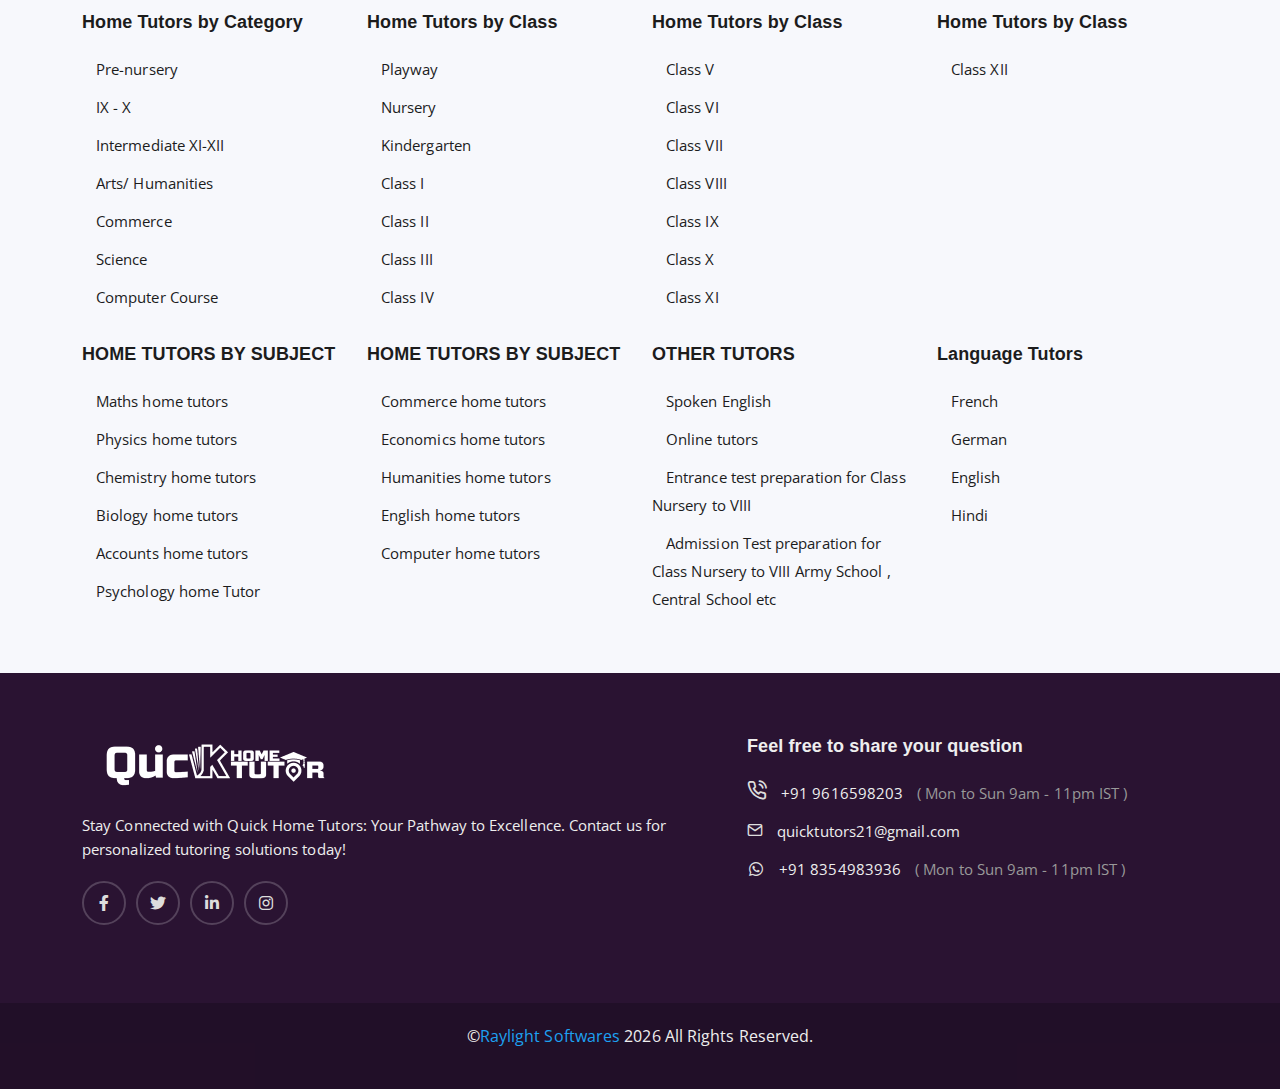
==== commit ef0fd6d9: "added seo" ====
--- a/index.html
+++ b/index.html
@@ -4,9 +4,38 @@
   <head>
     <meta charset="utf-8" />
     <meta http-equiv="X-UA-Compatible" content="IE=edge" />
-    <title>Quick Home Tutors: Quick pathway to excel | Find best home tutor in Lucknow | Home tuition in Lucknow | Home tutor in Lucknow | Home tutor in Gomti Nagar | Home tutor in Indira Nagar | Home tutor in Aliganj | Home tutor in Vikas Nagar | Home tutor in Jankipuram | Home tutor in Mahanagar | Home tutor in Hazratganj | Home tutor in Rajajipuram | Home tutor in Aashiana | Home tutor in Chinhat | Home tutor in Gomti Nagar Extension | Home tutor in Gomti Nagar Vistar
-</title>
-    <meta name="description" content="" />
+    <title>
+      Quick Home Tutors: Quick pathway to excel | Find best home tutor in
+      Lucknow | Home tuition in Lucknow | Home tutor in Lucknow | Home tutor in
+      Gomti Nagar | Home tutor in Indira Nagar | Home tutor in Aliganj | Home
+      tutor in Vikas Nagar | Home tutor in Jankipuram | Home tutor in Mahanagar
+      | Home tutor in Hazratganj | Home tutor in Rajajipuram | Home tutor in
+      Aashiana | Home tutor in Chinhat | Home tutor in Gomti Nagar Extension |
+      Home tutor in Gomti Nagar Vistar
+    </title>
+    <meta
+      content="Find best home tutor in Lucknow. From math tutoring to yoga, Quick Home Tutors is the best and fastest way to find high-quality tutors in Lucknow."
+      name="description"
+    />
+    <link rel="canonical" href="https://quickhometutors.com/" />
+    <meta property="og:locale" content="en_GB" />
+    <meta property="og:type" content="website" />
+    <meta
+      property="og:title"
+      content="Find best home tutor in Lucknow | quickhometutors.com"
+    />
+    <meta
+      property="og:description"
+      content="Find best home tutors in your area in Lucknow. From math tutoring to yoga,Quick Home Tutors  is the best and fastest way to find high-quality tutors."
+    />
+    <meta property="og:url" content="https://quickhometutors.com/" />
+    <meta property="og:site_name" content="Find best home tutor in Lucknow" />
+    <meta
+      property="og:image"
+      content="https://quickhometutors.com/images/logo.png"
+    />
+    <meta property="og:image:width" content="300" />
+    <meta property="og:image:height" content="150" />
     <meta name="viewport" content="width=device-width, initial-scale=1" />
     <link rel="apple-touch-icon" href="apple-touch-icon.html" />
     <link rel="icon" href="images/favicon.png" type="image/x-icon" />
@@ -29,26 +58,29 @@
     <div class="popup-overlay" id="popupOverlay">
       <div class="popup">
         <button class="close-btn" id="closeBtn">×</button>
-        <h3 class="popup__title">Need Specialized Tutorials? We are just a click away</h3>
-        <p class="popup__text">Register now for top-notch guidance from experienced mentors.
-            Find custom made pathways to help you reach your goals and
-            succeed in your learning journey.
+        <h3 class="popup__title">
+          Need Specialized Tutorials? We are just a click away
+        </h3>
+        <p class="popup__text">
+          Register now for top-notch guidance from experienced mentors. Find
+          custom made pathways to help you reach your goals and succeed in your
+          learning journey.
         </p>
-        <ul class="tu-banner_list tu-banner_list-two" style="margin-top: -30px;">
-            <li>
-              <a
-                href="student-details.html"
-                class="tu-primbtn tu-primbtn-gradient"
-                ><span>Start as student</span
-                ><i class="icon icon-chevron-right"></i
-              ></a>
-            </li>
-            <li>
-              <a href="tutor-details.html" class="tu-secbtn"
-                ><span>Join as Teacher</span><em>It’s Free!</em></a
-              >
-            </li>
-          </ul>
+        <ul class="tu-banner_list tu-banner_list-two" style="margin-top: -30px">
+          <li>
+            <a
+              href="student-details.html"
+              class="tu-primbtn tu-primbtn-gradient"
+              ><span>Start as student</span
+              ><i class="icon icon-chevron-right"></i
+            ></a>
+          </li>
+          <li>
+            <a href="tutor-details.html" class="tu-secbtn"
+              ><span>Join as Teacher</span><em>It’s Free!</em></a
+            >
+          </li>
+        </ul>
       </div>
     </div>
     <script>
@@ -187,37 +219,57 @@
       <!-- BRANDS START -->
       <section>
         <div class="tu-statsholder">
-            <div class="container ">
-                <ul id="tu-counter" class="tu-stats text-center ">
-                    
-                    <li>
-                        <img src="images/stats/img-02.png" alt="img">
-                        <div class="tu-stats_info">
-                            <h4><span data-from="0" data-to="12000" data-speed="8000" data-refresh-interval="50">12,000</span>+</h4>
-                            <p>Over 12,000 
-                              teachers ready to guide you.
-                              </p>
-                        </div>
-                    </li>
-                    <li>
-                        <img src="images/stats/img-03.png" alt="img">
-                        <div class="tu-stats_info">
-                            <h4><span data-from="0" data-to="17000" data-speed="8000" data-refresh-interval="50">17,000</span>+</h4>
-                            <p>Join 17,000 students learning with us.
-                            </p>
-                        </div>
-                    </li>
-                    <li>
-                        <img src="images/stats/img-04.png" alt="img">
-                        <div class="tu-stats_info">
-                            <h4><span data-from="0" data-to="40" data-speed="8000" data-refresh-interval="50">40</span>+</h4>
-                            <p>Covering 40+ pincodes for accessible tutoring.</p>
-                        </div>
-                    </li>
-                </ul>
-            </div>
-        </div>
-    </section>
+          <div class="container">
+            <ul id="tu-counter" class="tu-stats text-center">
+              <li>
+                <img src="images/stats/img-02.png" alt="img" />
+                <div class="tu-stats_info">
+                  <h4>
+                    <span
+                      data-from="0"
+                      data-to="12000"
+                      data-speed="8000"
+                      data-refresh-interval="50"
+                      >12,000</span
+                    >+
+                  </h4>
+                  <p>Over 12,000 teachers ready to guide you.</p>
+                </div>
+              </li>
+              <li>
+                <img src="images/stats/img-03.png" alt="img" />
+                <div class="tu-stats_info">
+                  <h4>
+                    <span
+                      data-from="0"
+                      data-to="17000"
+                      data-speed="8000"
+                      data-refresh-interval="50"
+                      >17,000</span
+                    >+
+                  </h4>
+                  <p>Join 17,000 students learning with us.</p>
+                </div>
+              </li>
+              <li>
+                <img src="images/stats/img-04.png" alt="img" />
+                <div class="tu-stats_info">
+                  <h4>
+                    <span
+                      data-from="0"
+                      data-to="40"
+                      data-speed="8000"
+                      data-refresh-interval="50"
+                      >40</span
+                    >+
+                  </h4>
+                  <p>Covering 40+ pincodes for accessible tutoring.</p>
+                </div>
+              </li>
+            </ul>
+          </div>
+        </div>
+      </section>
       <!-- BRANDS END -->
       <main class="tu-main tu-bgmain">
         <section class="tu-main-section">
@@ -406,76 +458,71 @@
                     <div class="tu-sucesstor">
                       <div class="tu-sucesstor_img">
                         <figure>
-                          <a href="https://maps.app.goo.gl/5hGkyef7TbSafwt67" target="_blank"> <img
-                            src="images/testimonail/1.png"
-                            alt="img"
+                          <a
+                            href="https://maps.app.goo.gl/5hGkyef7TbSafwt67"
+                            target="_blank"
+                          >
+                            <img src="images/testimonail/1.png" alt="img"
                           /></a>
-                         
-                         
                         </figure>
                       </div>
-                      
                     </div>
                   </li>
                   <li class="splide__slide">
                     <div class="tu-sucesstor">
                       <div class="tu-sucesstor_img">
                         <figure>
-                          <a href="https://maps.app.goo.gl/txtyMEh4aHE7jhQG6" target="_blank"> <img
-                            src="images/testimonail/2.png"
-                            alt="img"
+                          <a
+                            href="https://maps.app.goo.gl/txtyMEh4aHE7jhQG6"
+                            target="_blank"
+                          >
+                            <img src="images/testimonail/2.png" alt="img"
                           /></a>
-                         
-                         
                         </figure>
                       </div>
-                      
                     </div>
                   </li>
-                 
+
                   <li class="splide__slide">
                     <div class="tu-sucesstor">
                       <div class="tu-sucesstor_img">
                         <figure>
-                          <a href="https://maps.app.goo.gl/x2rf5DbMSuDHpANfA" target="_blank"> <img
-                            src="images/testimonail/3.png"
-                            alt="img"
+                          <a
+                            href="https://maps.app.goo.gl/x2rf5DbMSuDHpANfA"
+                            target="_blank"
+                          >
+                            <img src="images/testimonail/3.png" alt="img"
                           /></a>
-                         
-                         
                         </figure>
                       </div>
-                      
                     </div>
                   </li>
                   <li class="splide__slide">
                     <div class="tu-sucesstor">
                       <div class="tu-sucesstor_img">
                         <figure>
-                          <a href="https://maps.app.goo.gl/5hGkyef7TbSafwt67" target="_blank"> <img
-                            src="images/testimonail/4.png"
-                            alt="img"
+                          <a
+                            href="https://maps.app.goo.gl/5hGkyef7TbSafwt67"
+                            target="_blank"
+                          >
+                            <img src="images/testimonail/4.png" alt="img"
                           /></a>
-                         
-                         
                         </figure>
                       </div>
-                      
                     </div>
                   </li>
                   <li class="splide__slide">
                     <div class="tu-sucesstor">
                       <div class="tu-sucesstor_img">
                         <figure>
-                          <a href="https://maps.app.goo.gl/6MA49csNRoTpeVfb7" target="_blank"> <img
-                            src="images/testimonail/5.png"
-                            alt="img"
+                          <a
+                            href="https://maps.app.goo.gl/6MA49csNRoTpeVfb7"
+                            target="_blank"
+                          >
+                            <img src="images/testimonail/5.png" alt="img"
                           /></a>
-                         
-                         
                         </figure>
                       </div>
-                      
                     </div>
                   </li>
                 </ul>
@@ -539,11 +586,11 @@
                       Quick Home Tutor is a home tuition service platform. Where
                       anyone can find Expert tutor in a click, without the
                       hassle and tiresome ways of asking your family, friends,
-                      and neighbour  for tuition teachers for them or their child.
-                      We help in connecting experienced, professional, and
-                      qualified home tutors with parents in a hassle-free way.
-                      We help home tutors in finding home tuitions near their
-                      area in a click.
+                      and neighbour for tuition teachers for them or their
+                      child. We help in connecting experienced, professional,
+                      and qualified home tutors with parents in a hassle-free
+                      way. We help home tutors in finding home tuitions near
+                      their area in a click.
                     </p>
                   </div>
                 </div>
@@ -564,7 +611,8 @@
                       home tuitions near your area. <br />
                       4. Apply on the tuition jobs near your area. <br />
                       5. Once you get selected you will be provided with the
-                      details of the tuition job and give one demo classes. <br />
+                      details of the tuition job and give one demo classes.
+                      <br />
                       6. If your demo classes are done and parents select you,
                       you can continue with classes.
                     </p>
@@ -625,7 +673,8 @@
                   <div class="accordion-content">
                     <p>
                       No. We do not charge every month. We take a one-time
-                      percentage from the first-month fee which varies from 30%-50%. This is taken to provide you with awesome service
+                      percentage from the first-month fee which varies from
+                      30%-50%. This is taken to provide you with awesome service
                       and comfort at which you get home tuitions in a click.
                     </p>
                   </div>
@@ -716,7 +765,7 @@
             <h5>Explore from our huge collection</h5>
             <h3>Approach tutors near to your house</h3>
           </div>
-          <div class="row tu-footer_row ">
+          <div class="row tu-footer_row">
             <div class="col-sm-6 col-md-4 col-lg-3">
               <h5 class="tu-footertitle">Home Tutors by Category</h5>
               <ul class="tu-footerlist">
@@ -801,7 +850,8 @@
               <ul class="tu-footerlist">
                 <li><a>French</a></li>
                 <li><a>German</a></li>
-                <li><a>English</a></li><li><a>Hindi</a></li>
+                <li><a>English</a></li>
+                <li><a>Hindi</a></li>
               </ul>
             </div>
           </div>
@@ -859,7 +909,9 @@
                 </li>
 
                 <li>
-                  <a href="https://api.whatsapp.com/send?phone=918354983936" target="_blank"
+                  <a
+                    href="https://api.whatsapp.com/send?phone=918354983936"
+                    target="_blank"
                     ><i class="fab fa-whatsapp"></i><em>+91 8354983936</em
                     ><span>( Mon to Sun 9am - 11pm IST )</span></a
                   >
@@ -897,9 +949,13 @@
         </span>
       </span>
     </div>
-    <a href="https://wa.me/918354983936" class="whatsapp-button" target="_blank">
-      <img src="./images/wp.png" alt="WhatsApp Icon">
-  </a>
+    <a
+      href="https://wa.me/918354983936"
+      class="whatsapp-button"
+      target="_blank"
+    >
+      <img src="./images/wp.png" alt="WhatsApp Icon" />
+    </a>
     <!-- Custom Tooltip Render Here -->
     <script src="js/vendor/jquery.min.js"></script>
     <script src="js/vendor/popper-core.js"></script>
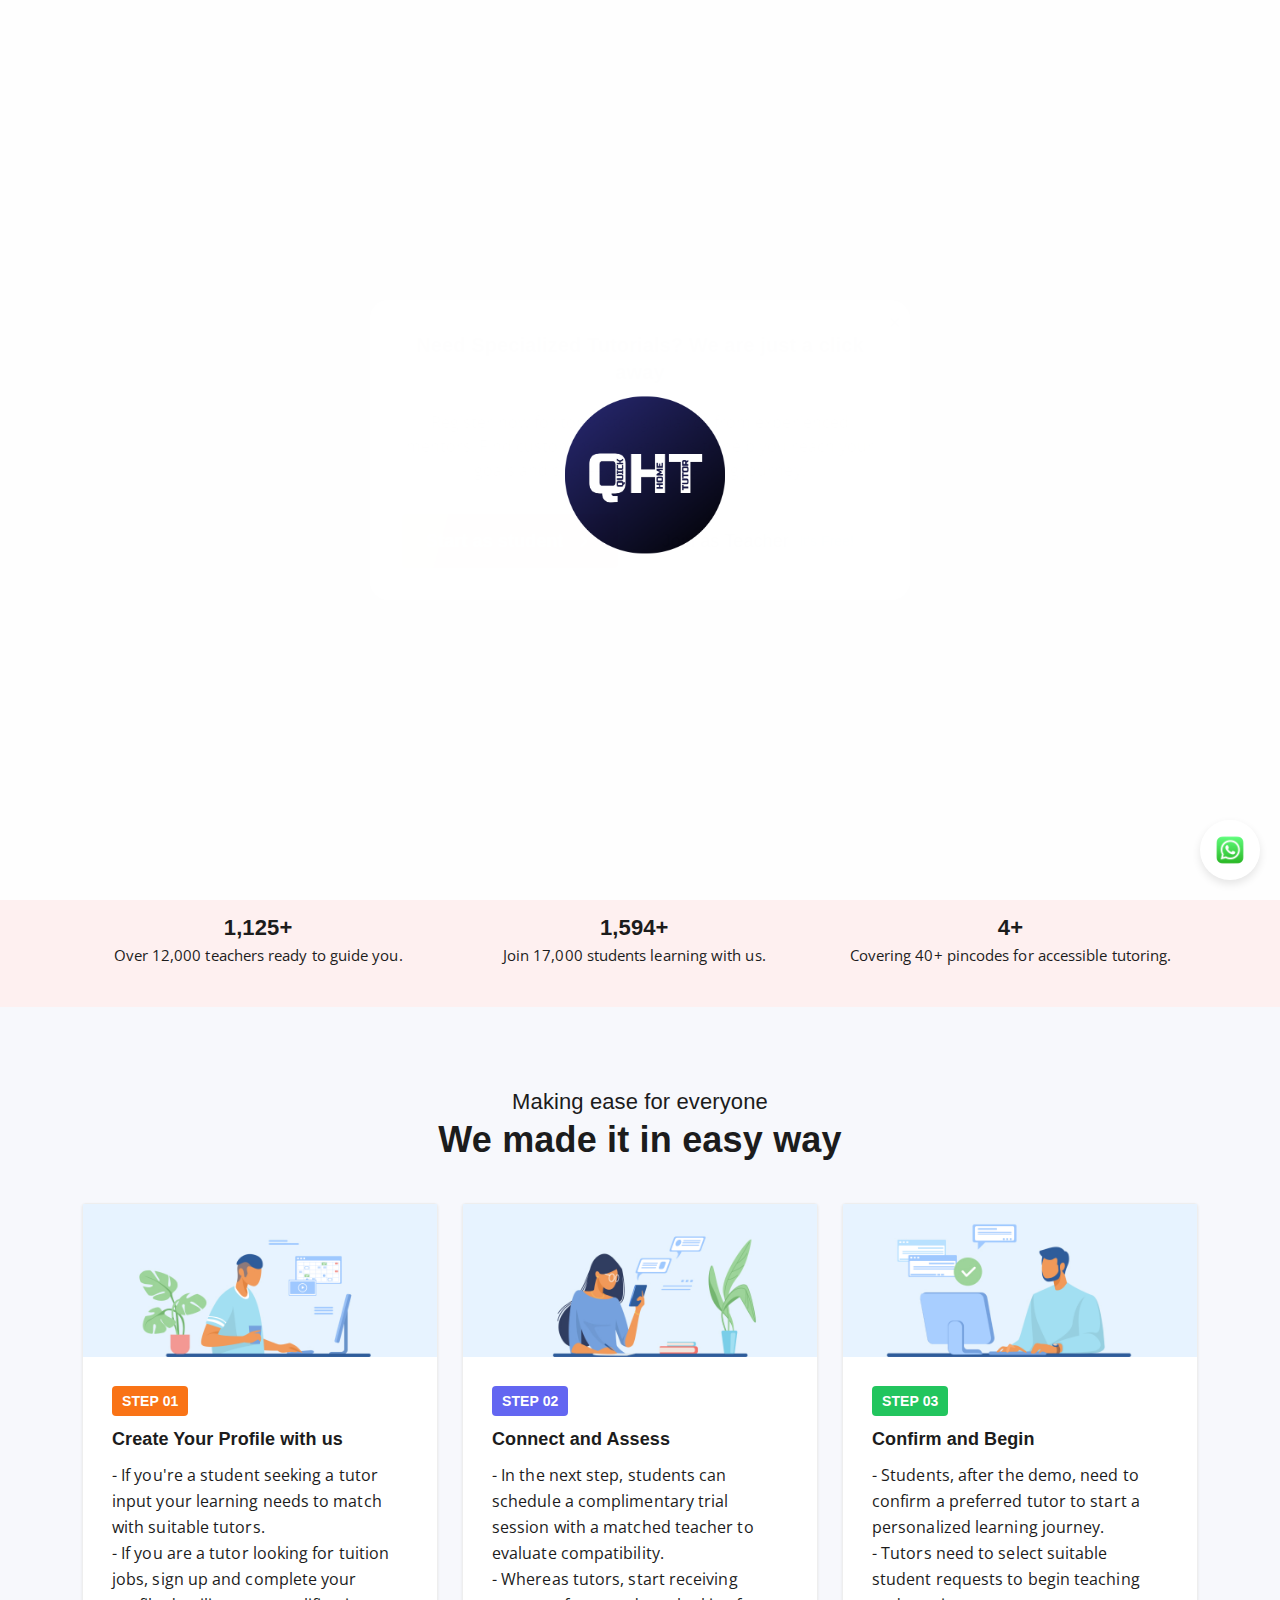
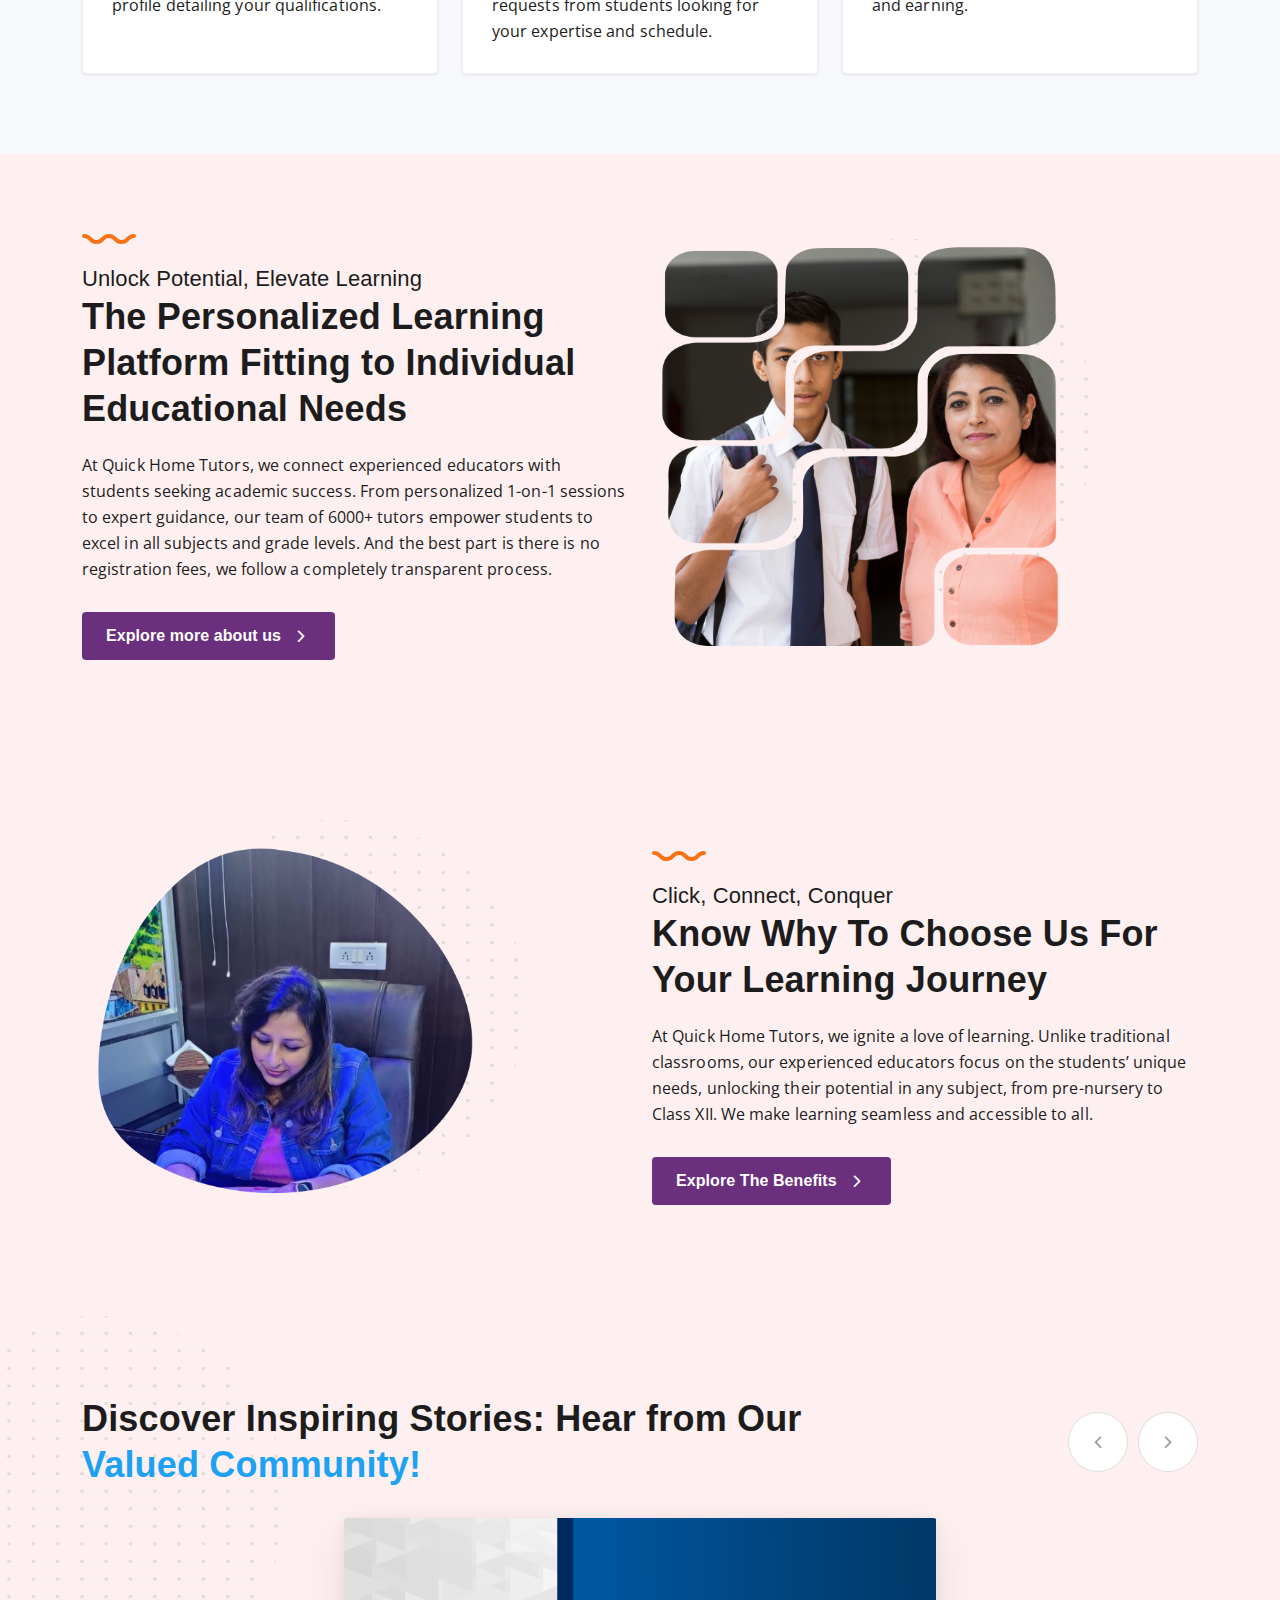
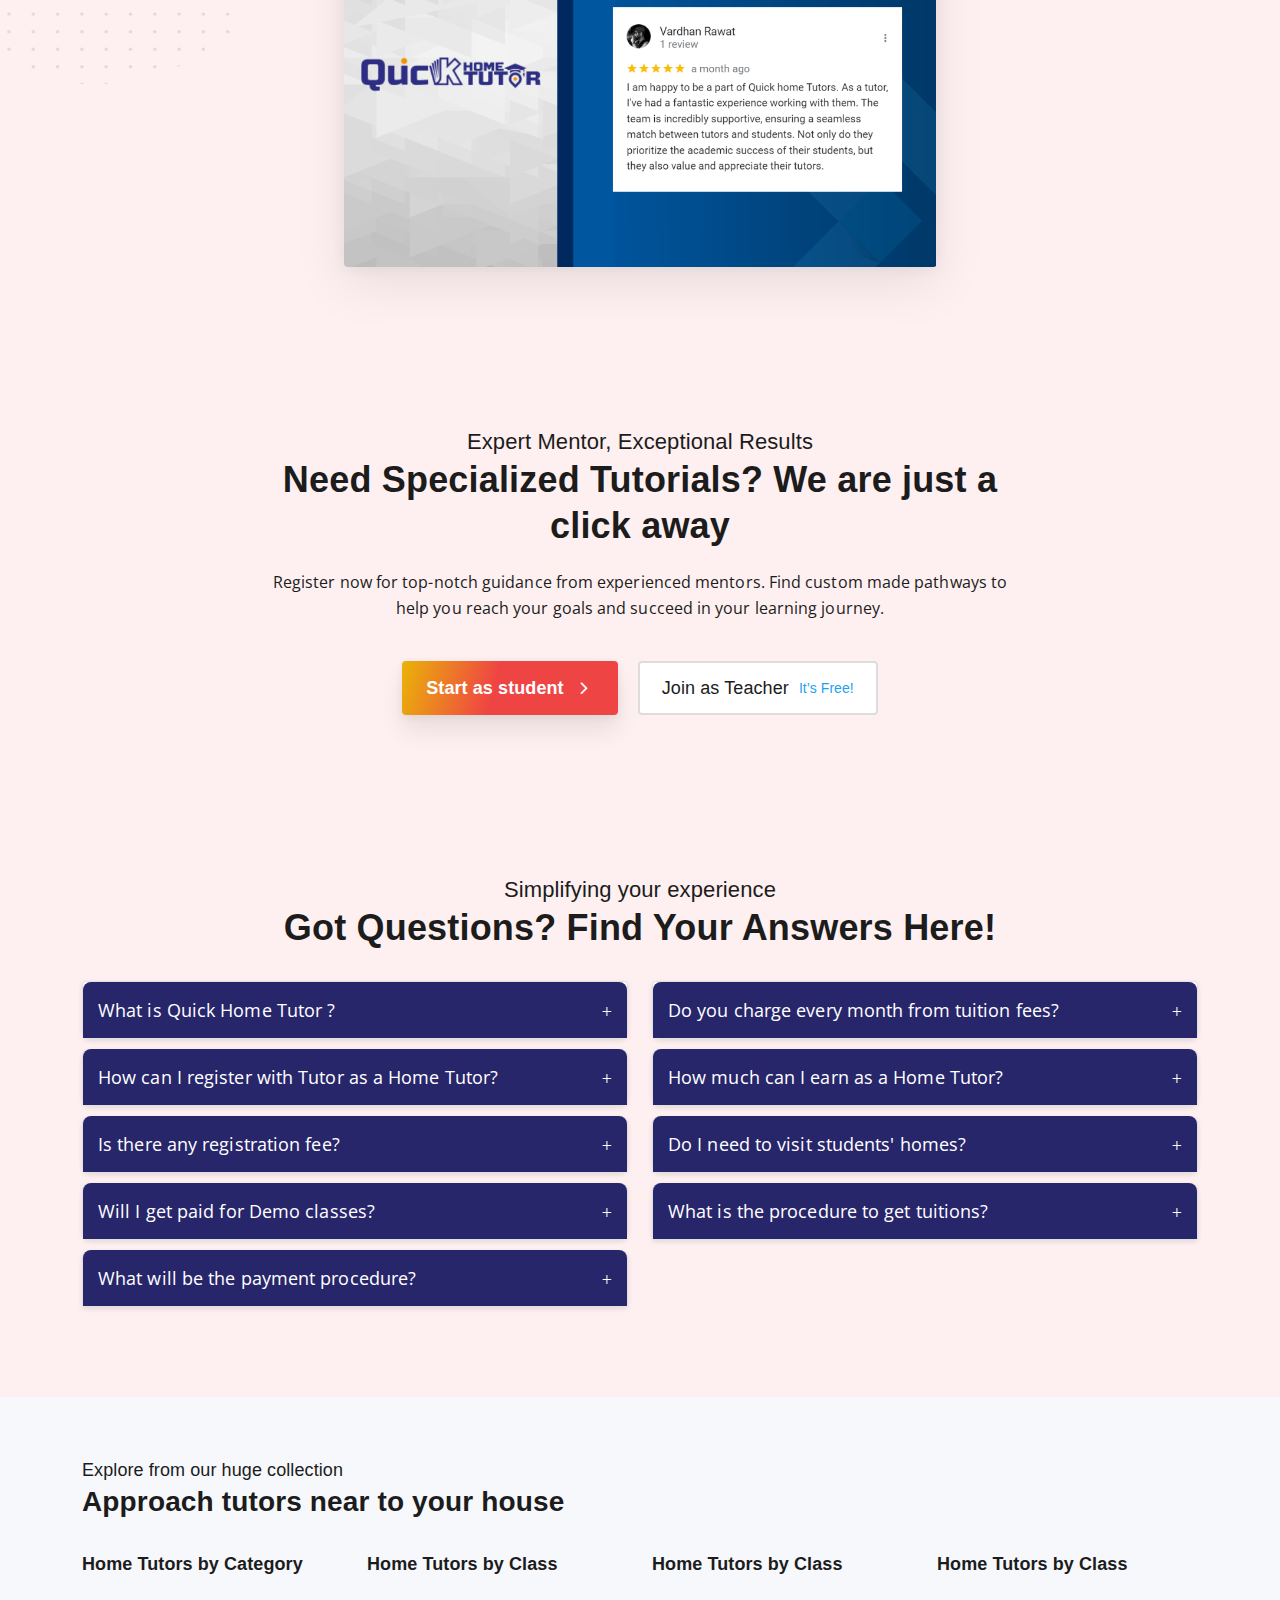
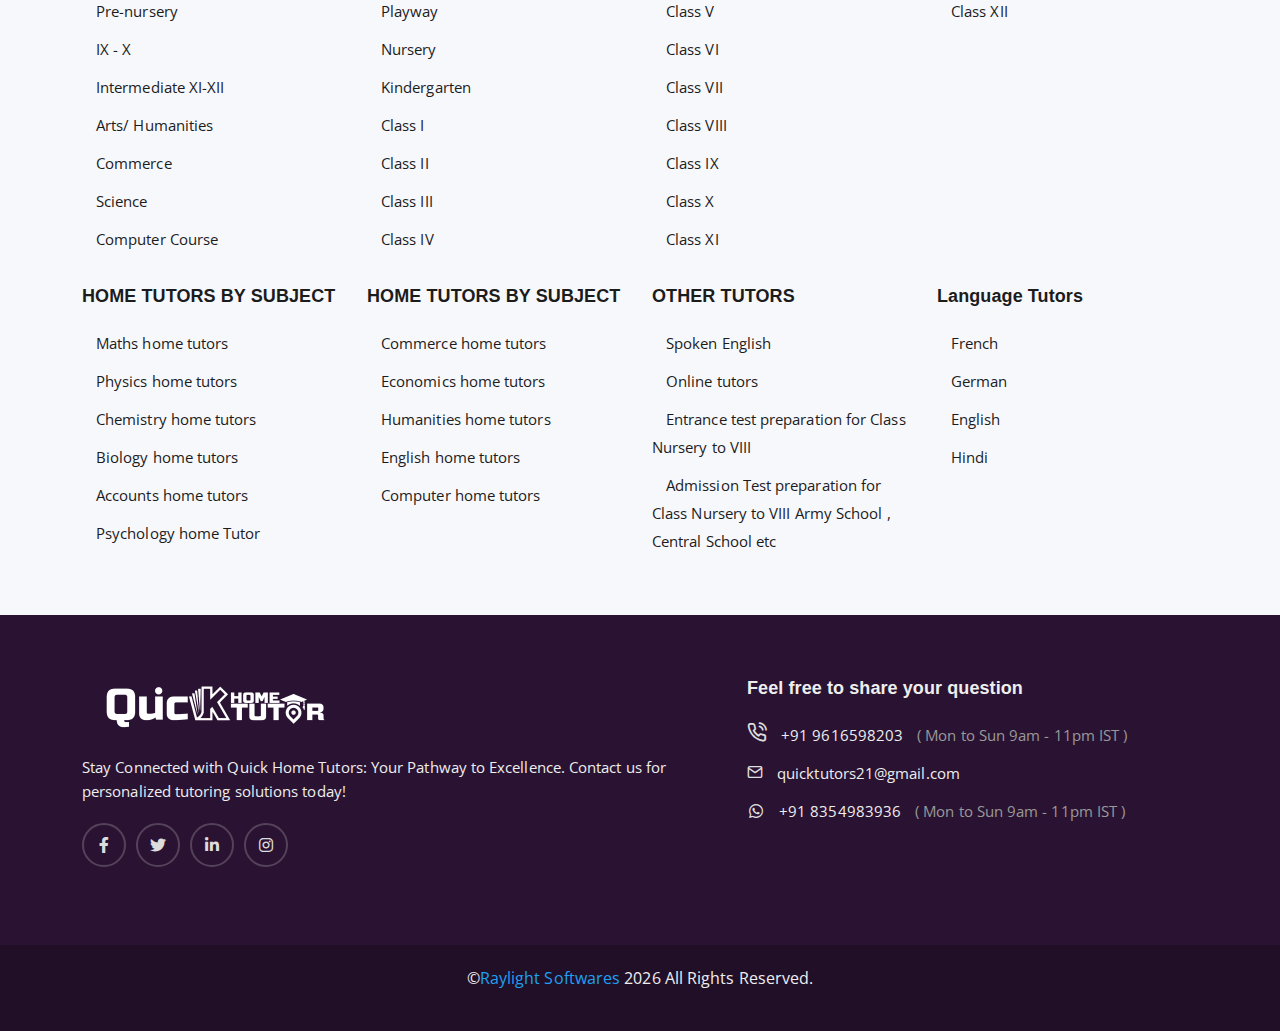
==== commit db672ed6: "update background colour" ====
--- a/index.html
+++ b/index.html
@@ -80,6 +80,7 @@
               ><span>Join as Teacher</span><em>It’s Free!</em></a
             >
           </li>
+          
         </ul>
       </div>
     </div>
@@ -133,6 +134,16 @@
                   >Join as Teacher<span class="tu-tag tu-bggreen">FREE</span></a
                 >
               </li>
+              <li class="nav-item">
+                <a href="#tu-sucesstorsection" class="nav-link"
+                  ><span>Testimonials </span></a
+                >
+              </li>
+              <li class="nav-item">
+                <a href="#faq" class="nav-link"
+                  ><span>Faq </span></a
+                >
+              </li>
             </ul>
           </div>
         </div>
@@ -207,7 +218,7 @@
           </div>
           <div class="col-lg-6 d-none d-lg-block">
             <div class="tu-bannerv1_img">
-              <img src="images/index/banner/img-02.png" alt="img" />
+              <img src="images/index/banner/img-02.png" style="border-radius: 10px;" alt="img" />
             </div>
           </div>
         </div>
@@ -564,7 +575,7 @@
           </div>
         </div>
       </section>
-      <section class="tu-main-section">
+      <section class="tu-main-section" id="faq">
         <div class="container">
           <div class="row justify-content-center">
             <div class="col-md-8">
@@ -674,7 +685,7 @@
                     <p>
                       No. We do not charge every month. We take a one-time
                       percentage from the first-month fee which varies from
-                      30%-50%. This is taken to provide you with awesome service
+                      50%. This is taken to provide you with awesome service
                       and comfort at which you get home tuitions in a click.
                     </p>
                   </div>
@@ -719,7 +730,7 @@
                       tuition jobs and wait for processing your request if your
                       application is approved, you will be provided with the
                       details of tuition job. Thereafter you have fix demo class
-                      by contacting parents and give 2 days demo classes. If you
+                      by contacting parents and give 1 day demo classes. If you
                       are selected you can continue with the tuition given.
                     </p>
                   </div>
--- a/css/main.css
+++ b/css/main.css
@@ -367,6 +367,7 @@
 /** ====== Sass typography ====== **/
 body {
   color: #1C1C1C;
+  background-color: #fef0f0;
   letter-spacing: 0.005em;
 }
 
@@ -2785,7 +2786,7 @@
   padding: 40px 0;
   align-items: center;
   border-radius: 10px;
-  background-color: #F7F8FC;
+  /* background-color: #F7F8FC; */
 }
 .tu-stats li {
   width: 33%;
@@ -3110,7 +3111,7 @@
   content: "";
   height: 100%;
   position: absolute;
-  background-color: #F7F8FC;
+  /* background-color: #F7F8FC; */
   border-radius: 10px 0px 0px 10px;
 }
 
@@ -3311,7 +3312,7 @@
 }
 
 .tu-statsholder {
-  background-color: #F7F8FC;
+  /* background-color: #F7F8FC; */
 }
 
 .tu-sucesstorieslider .splide__arrows {
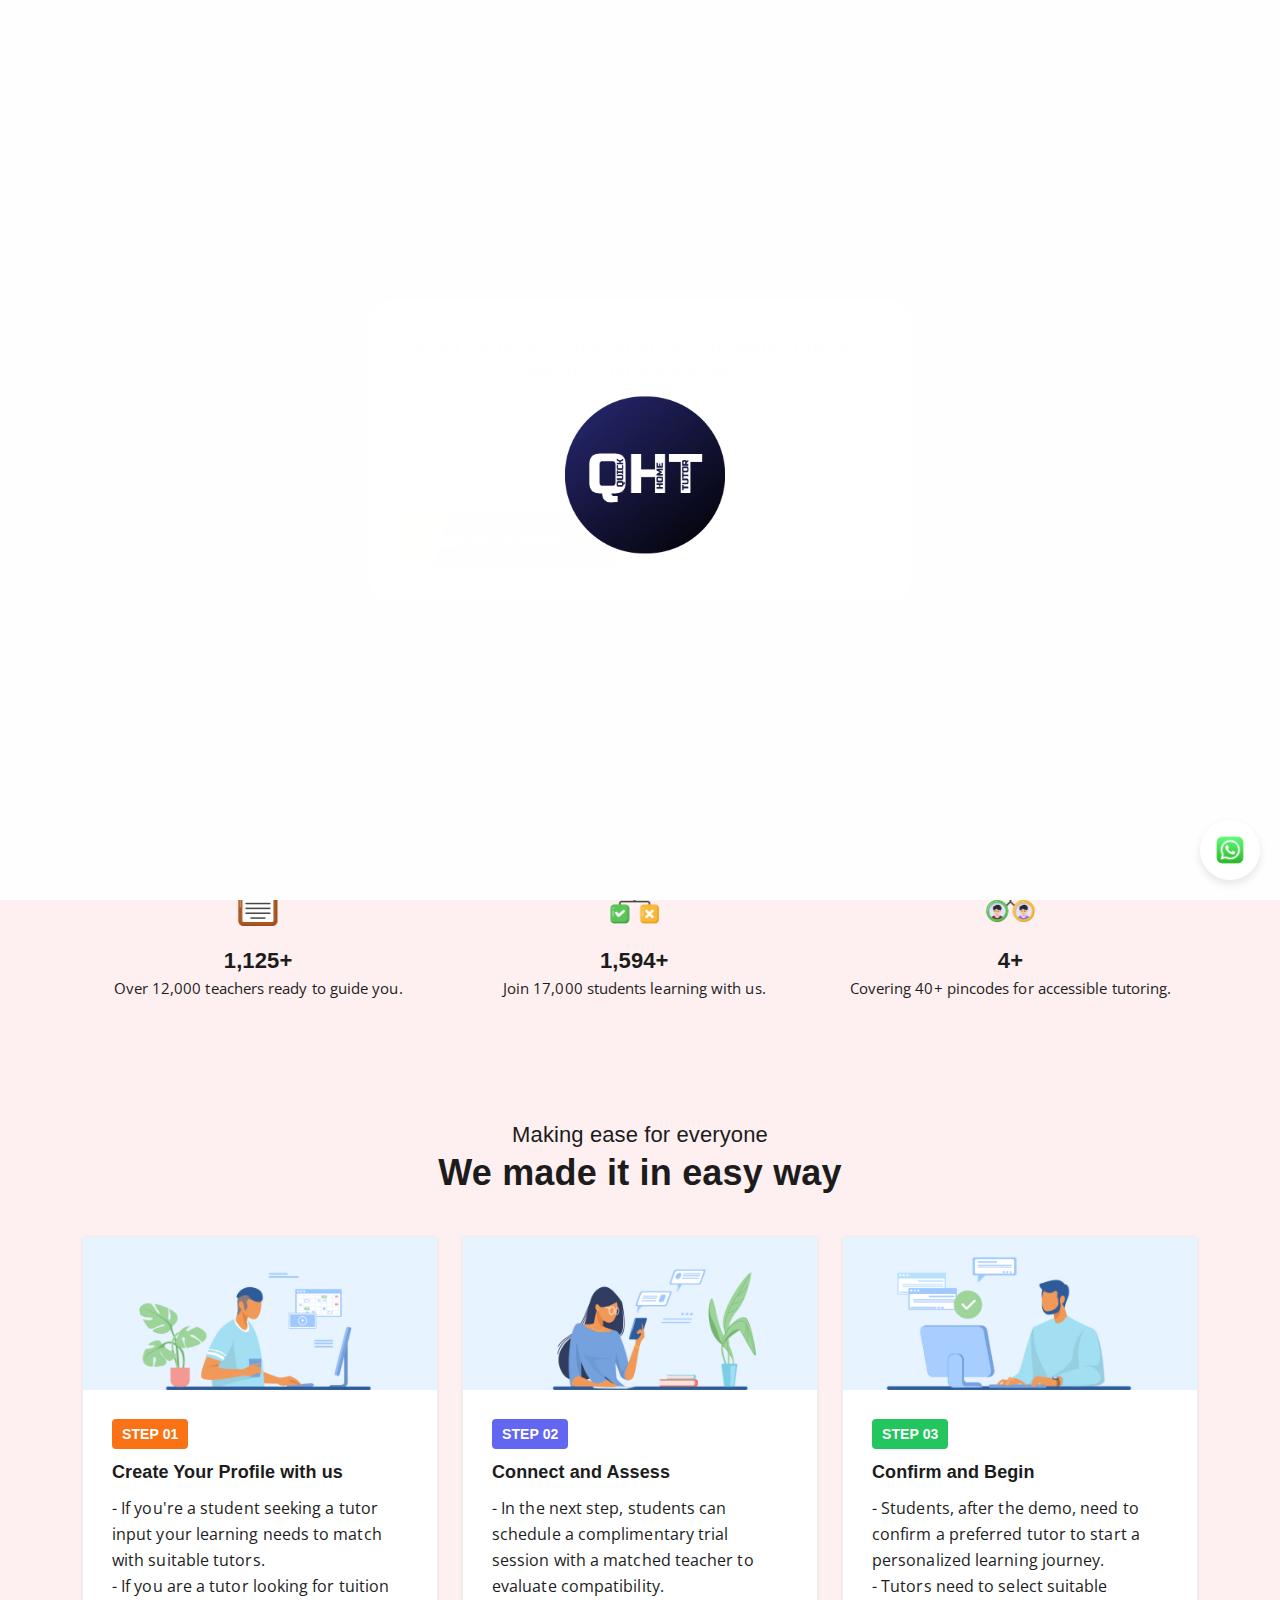
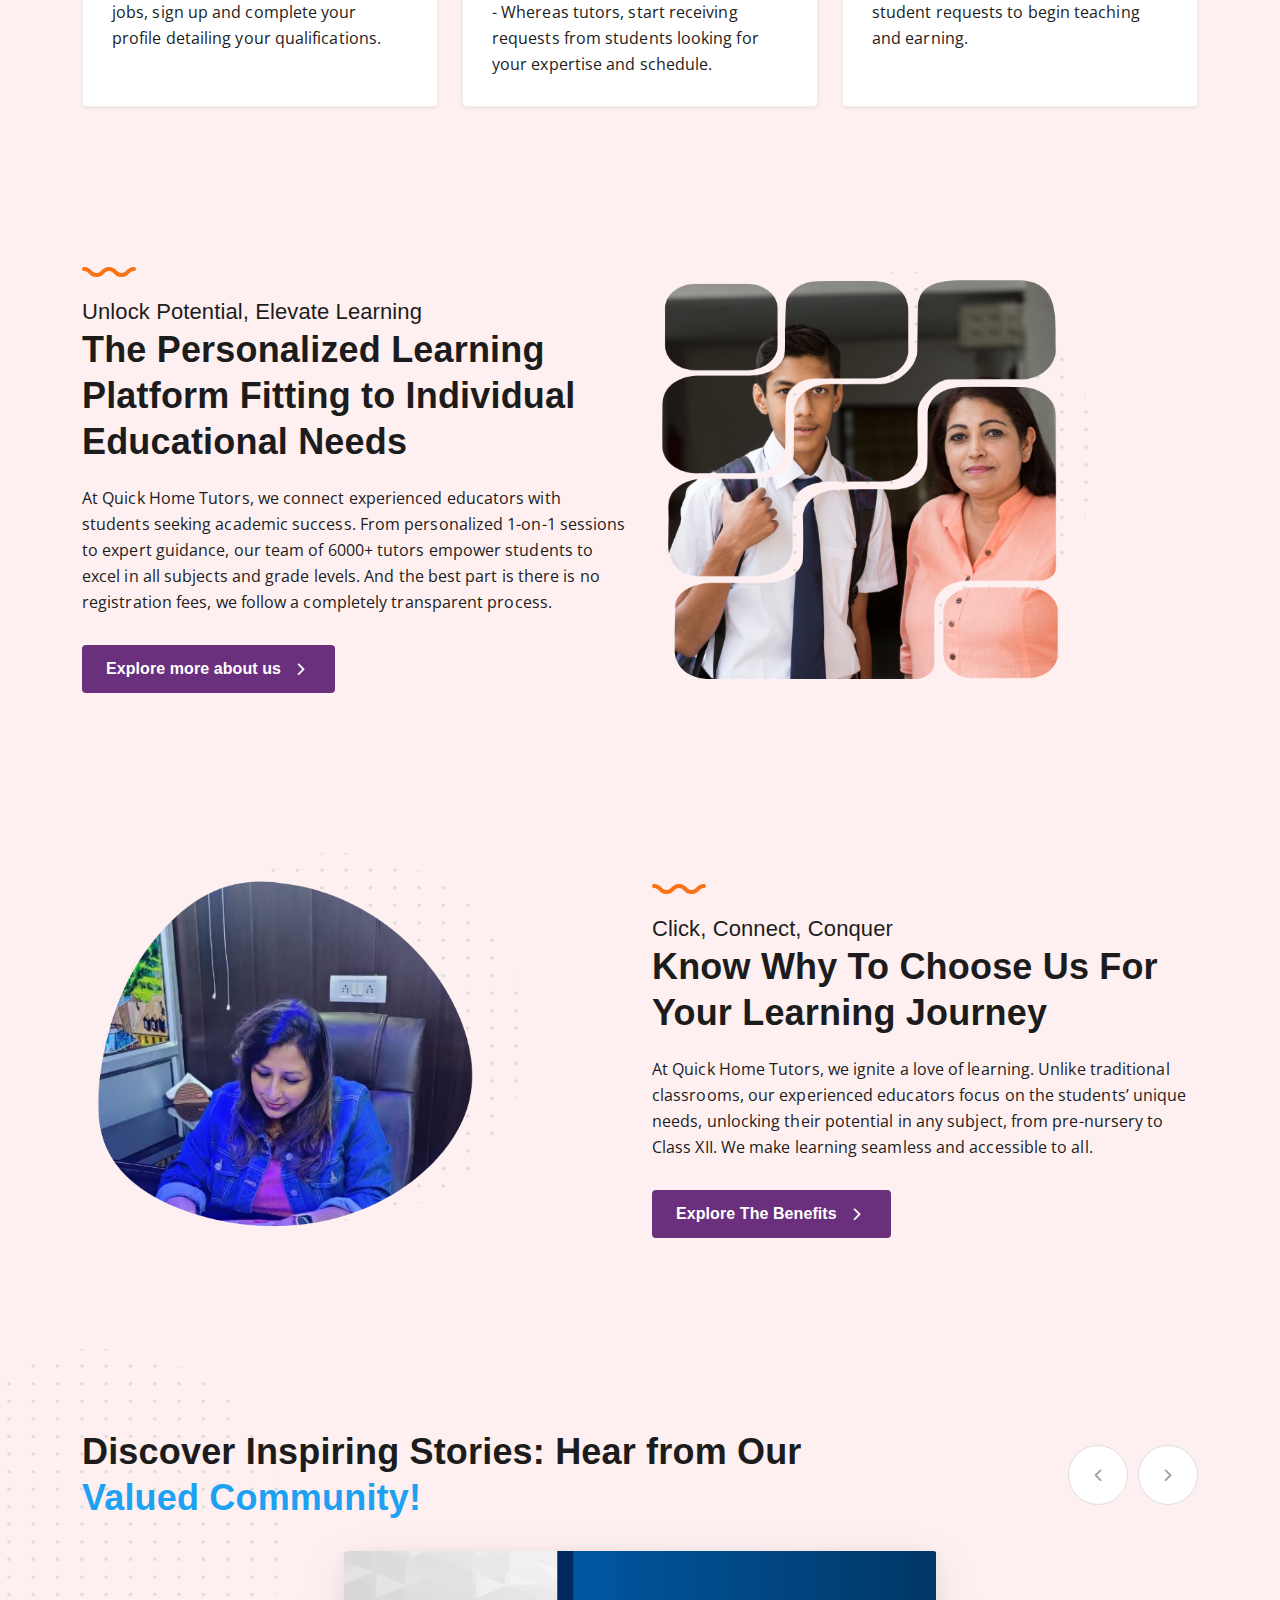
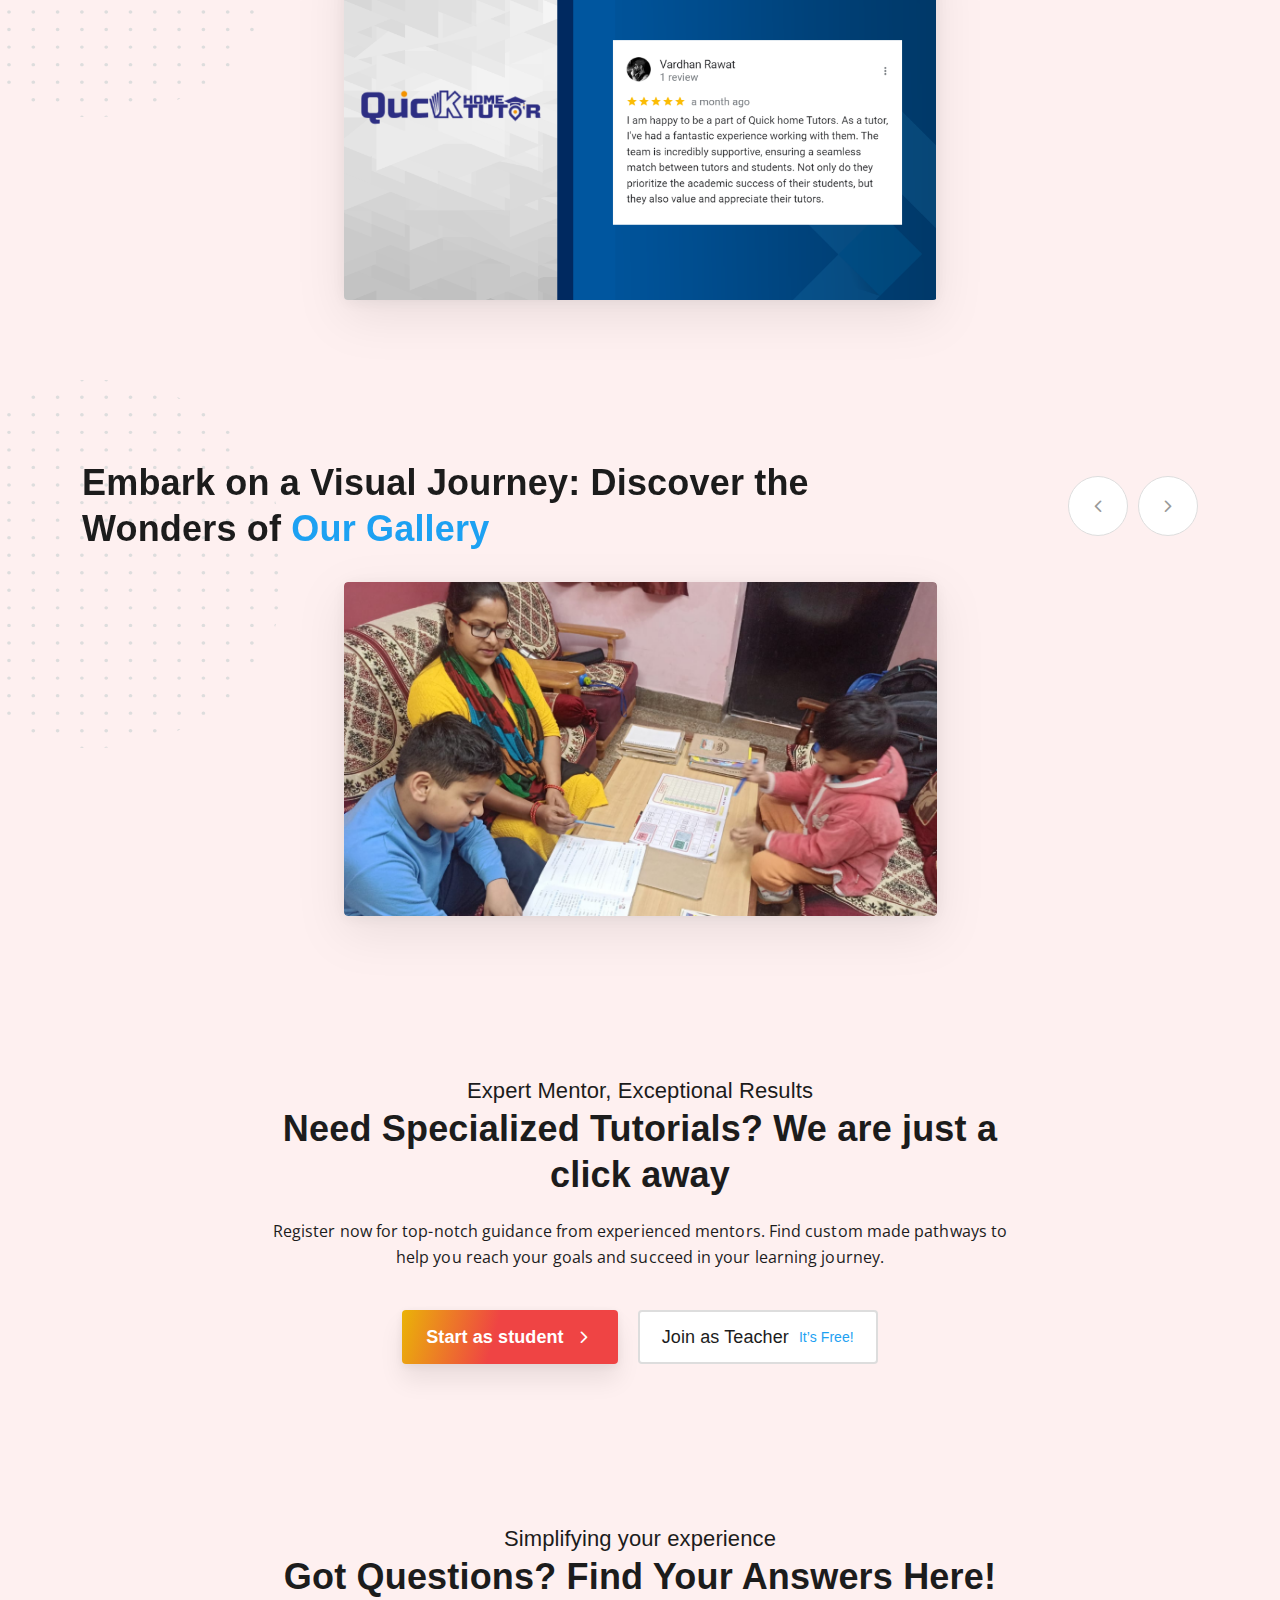
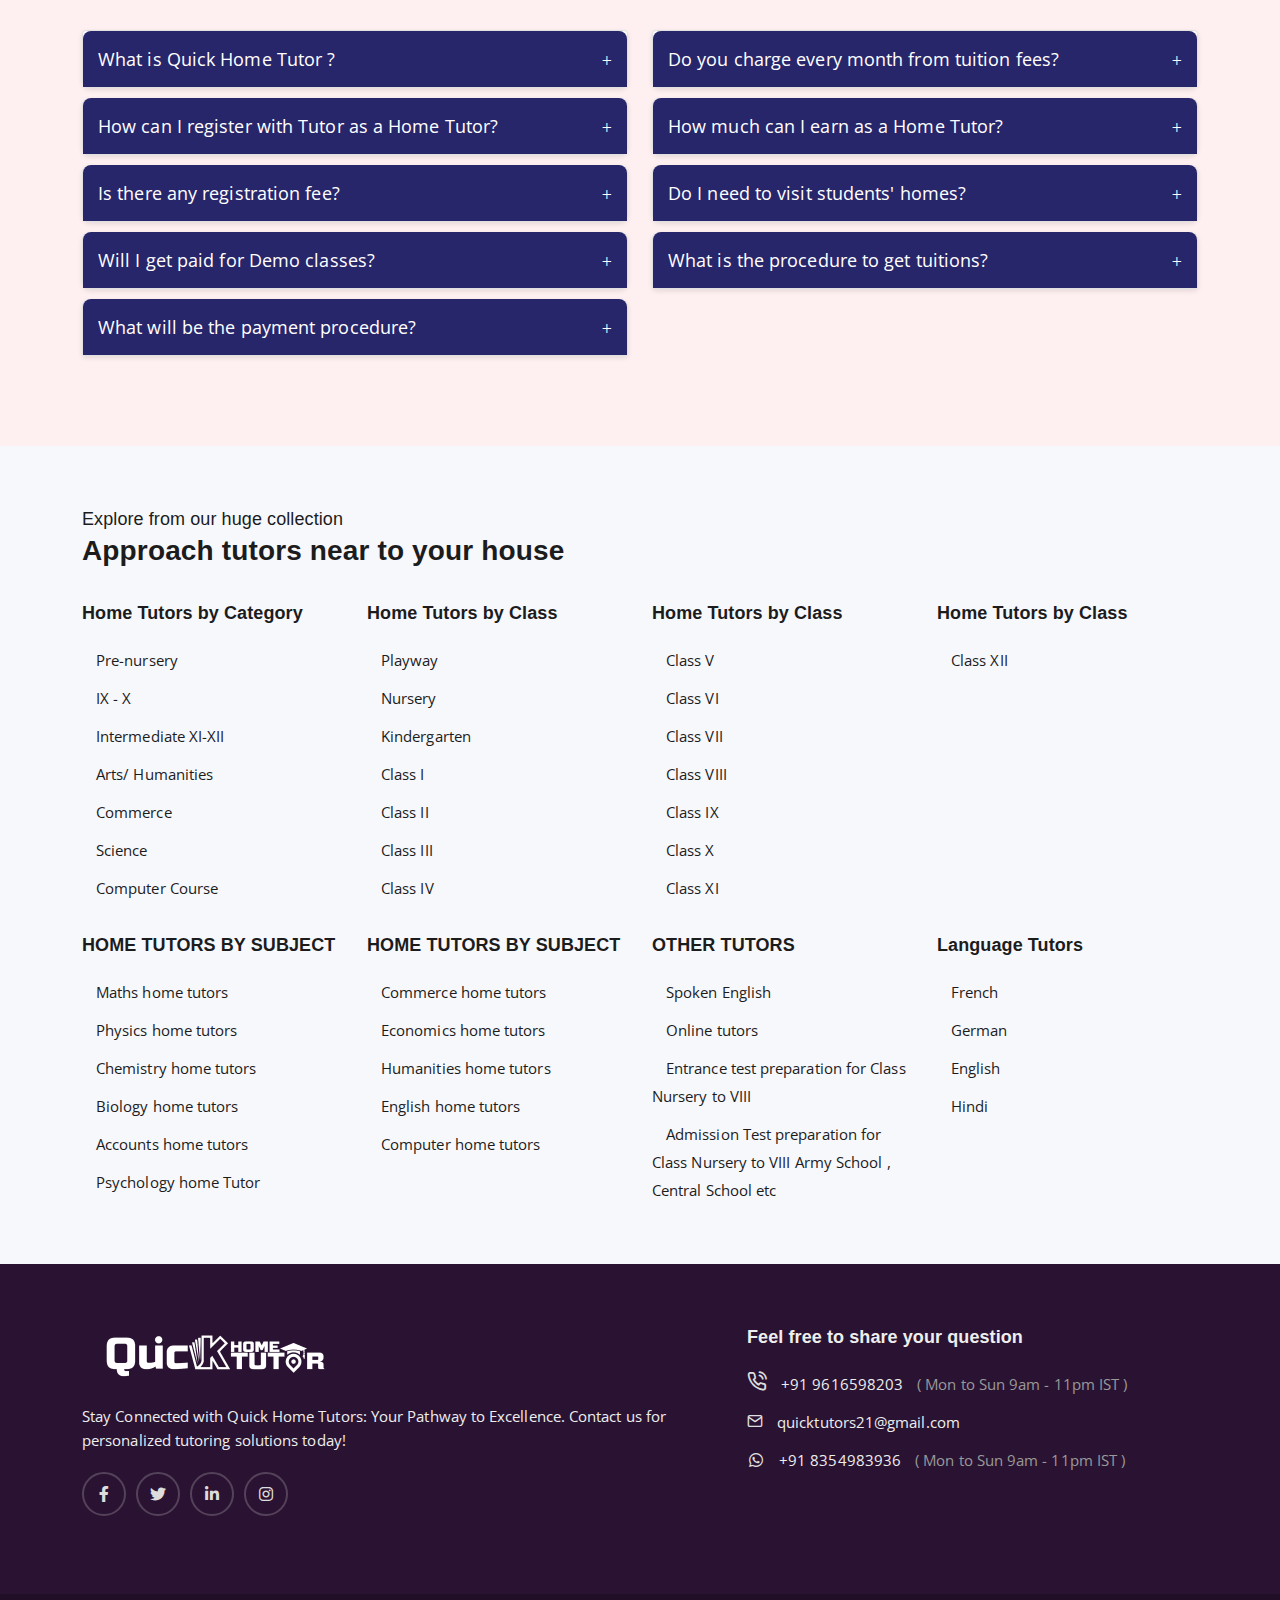
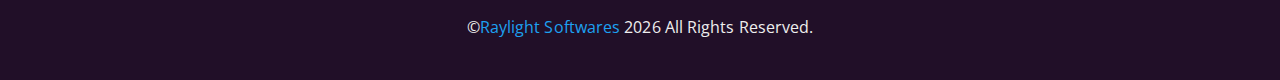
==== commit 3955fe18: "changes done" ====
--- a/index.html
+++ b/index.html
@@ -59,7 +59,7 @@
       <div class="popup">
         <button class="close-btn" id="closeBtn">×</button>
         <h3 class="popup__title">
-          Need Specialized Tutorials? We are just a click away
+          Need Experienced & Specialized Home Tutors ? We are just a click away
         </h3>
         <p class="popup__text">
           Register now for top-notch guidance from experienced mentors. Find
@@ -98,6 +98,10 @@
     </script>
     <!-- Preloader End -->
     <!-- HEADER START -->
+    <a href="student-details.html"> <marquee direction="left" behavior="scroll" scrollamount="10" style="color: white; background-color: black;">
+      <a href="student-details.html" class="btn-book-demo" style="color: white;font-weight: 700;">Contact Us +91 9616598203 | Discover the Difference: Reserve Your Free Demo Class Today </a>
+    </marquee></a>
+   
     <header class="tu-header">
       <nav class="navbar navbar-expand-xl tu-navbar">
         <div class="container-fluid">
@@ -499,10 +503,10 @@
                       <div class="tu-sucesstor_img">
                         <figure>
                           <a
-                            href="https://maps.app.goo.gl/x2rf5DbMSuDHpANfA"
+                            href="https://maps.app.goo.gl/S7LtotmVZvLs3fx88"
                             target="_blank"
                           >
-                            <img src="images/testimonail/3.png" alt="img"
+                            <img src="images/testimonail/6.png" alt="img"
                           /></a>
                         </figure>
                       </div>
@@ -536,13 +540,98 @@
                       </div>
                     </div>
                   </li>
+                  <li class="splide__slide">
+                    <div class="tu-sucesstor">
+                      <div class="tu-sucesstor_img">
+                        <figure>
+                          <a
+                            href="https://maps.app.goo.gl/G63rqT37DrZBaBuS7"
+                            target="_blank"
+                          >
+                            <img src="images/testimonail/7.png" alt="img"
+                          /></a>
+                        </figure>
+                      </div>
+                    </div>
+                  </li>
                 </ul>
               </div>
             </div>
           </div>
         </div>
       </section>
-
+      <section id="tu-sucesstorsection">
+        <div class="tu-success-stories">
+          <div class="container">
+            <div class="tu-sucesstor_pattren">
+              <img src="images/index/success_stories/pattren.svg" alt="img" />
+            </div>
+            <div class="row tu-sucesstorslider_title">
+              <div class="col-lg-8">
+                <div class="tu-maintitle">
+                  <h2>
+                    Embark on a Visual Journey: Discover the Wonders of 
+                    <span>Our Gallery</span>
+                  </h2>
+                </div>
+              </div>
+            </div>
+            <div
+              id="tu-sucesstorslider1"
+              class="splide tu-sucesstorslider tu-splidearrow"
+            >
+              <div class="splide__track">
+                <ul class="splide__list">
+                  <li class="splide__slide">
+                    <div class="tu-sucesstor">
+                      <div class="tu-sucesstor_img">
+                        <figure>
+                        
+                            <img src="images/gallery/1.png" alt="img"
+                          />
+                        </figure>
+                      </div>
+                    </div>
+                  </li>
+                  <li class="splide__slide">
+                    <div class="tu-sucesstor">
+                      <div class="tu-sucesstor_img">
+                        <figure>
+                        
+                            <img src="images/gallery/2.png" alt="img"
+                          />
+                        </figure>
+                      </div>
+                    </div>
+                  </li>
+                  <li class="splide__slide">
+                    <div class="tu-sucesstor">
+                      <div class="tu-sucesstor_img">
+                        <figure>
+                        
+                            <img src="images/gallery/3.png" alt="img"
+                          />
+                        </figure>
+                      </div>
+                    </div>
+                  </li>
+                  <li class="splide__slide">
+                    <div class="tu-sucesstor">
+                      <div class="tu-sucesstor_img">
+                        <figure>
+                        
+                            <img src="images/gallery/4.png" alt="img"
+                          />
+                        </figure>
+                      </div>
+                    </div>
+                  </li>
+                </ul>
+              </div>
+            </div>
+          </div>
+        </div>
+      </section>
       <section class="tu-main-section">
         <div class="container">
           <div class="row justify-content-center">
--- a/css/main.css
+++ b/css/main.css
@@ -3687,7 +3687,7 @@
 
 /** ====== blog details page style ====== **/
 .tu-bgmain {
-  background-color: #F7F8FC;
+  /* background-color: #F7F8FC; */
 }
 
 .tu-asidewrapper {
@@ -5116,7 +5116,7 @@
 .tu-processing-holder {
   display: flex;
   align-items: center;
-  background-color: #ffffff;
+  /* background-color: #ffffff; */
 }
 
 .tu-processing-content {
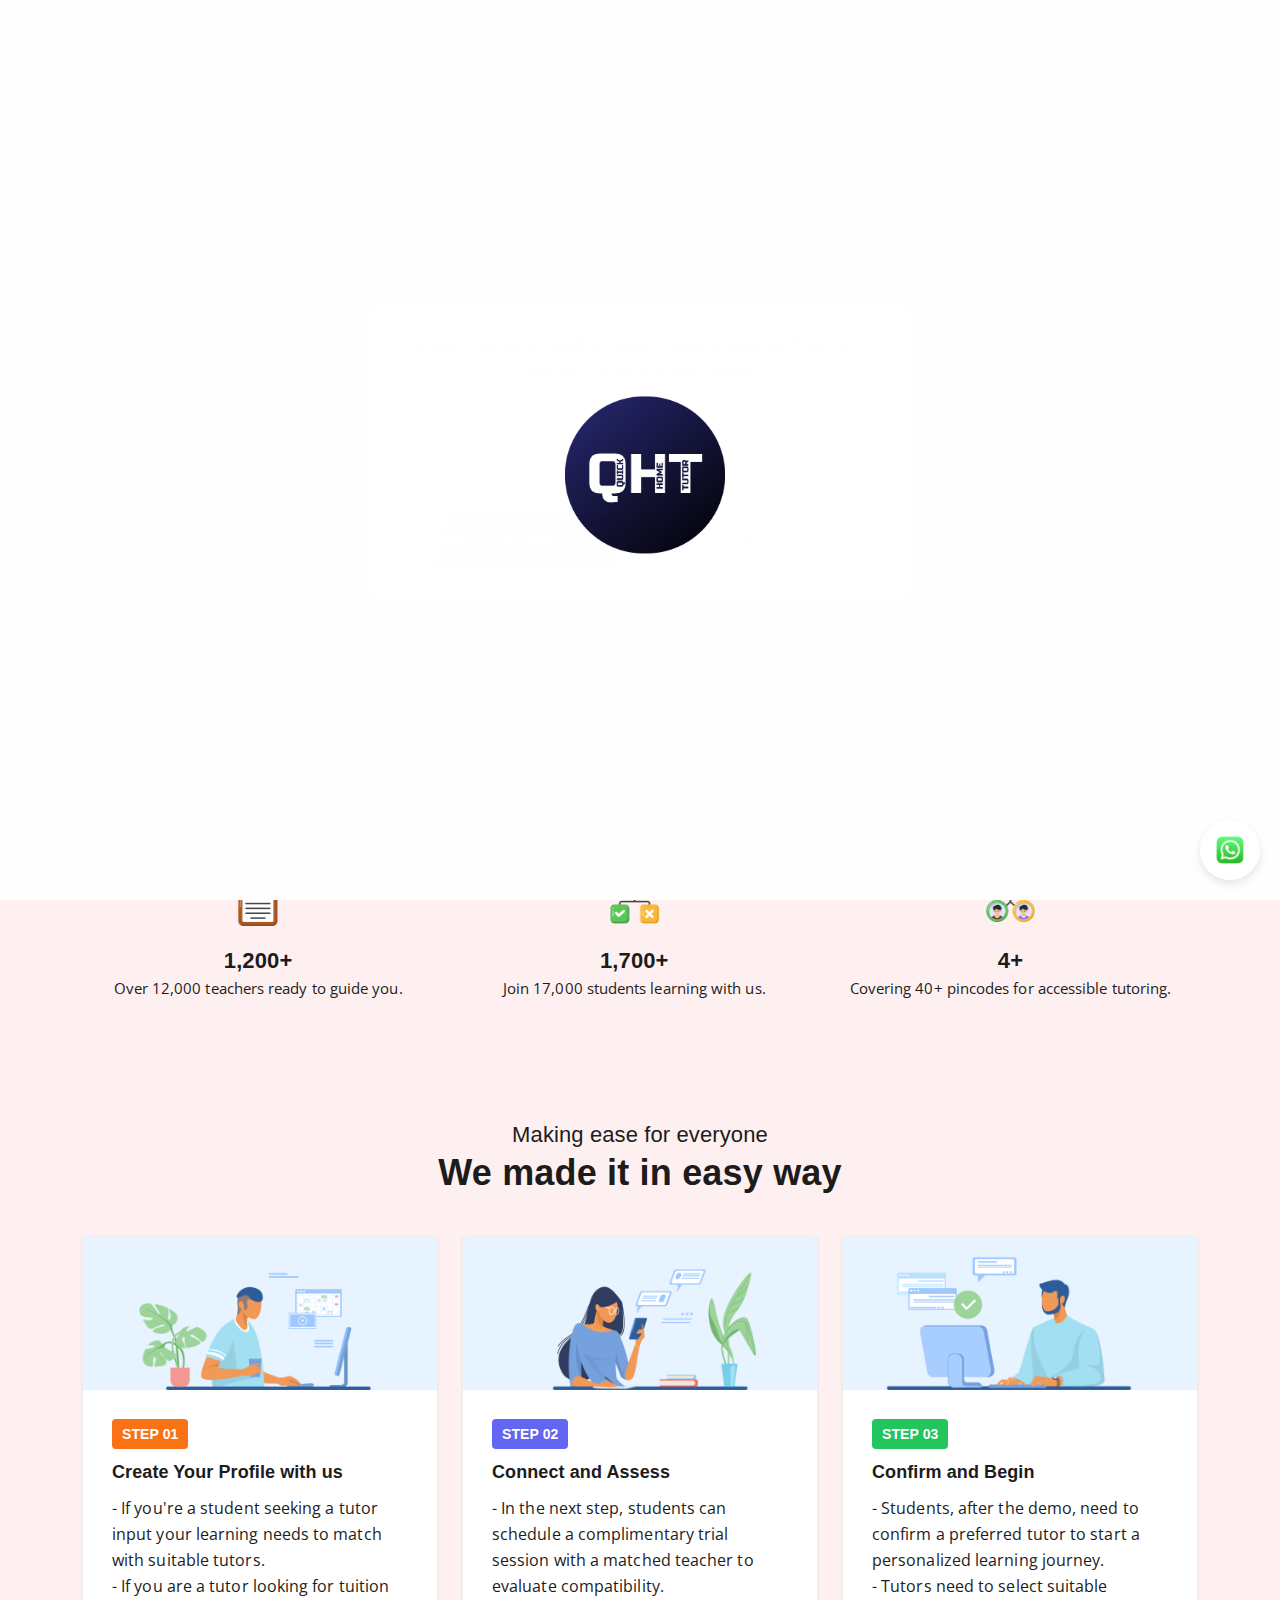
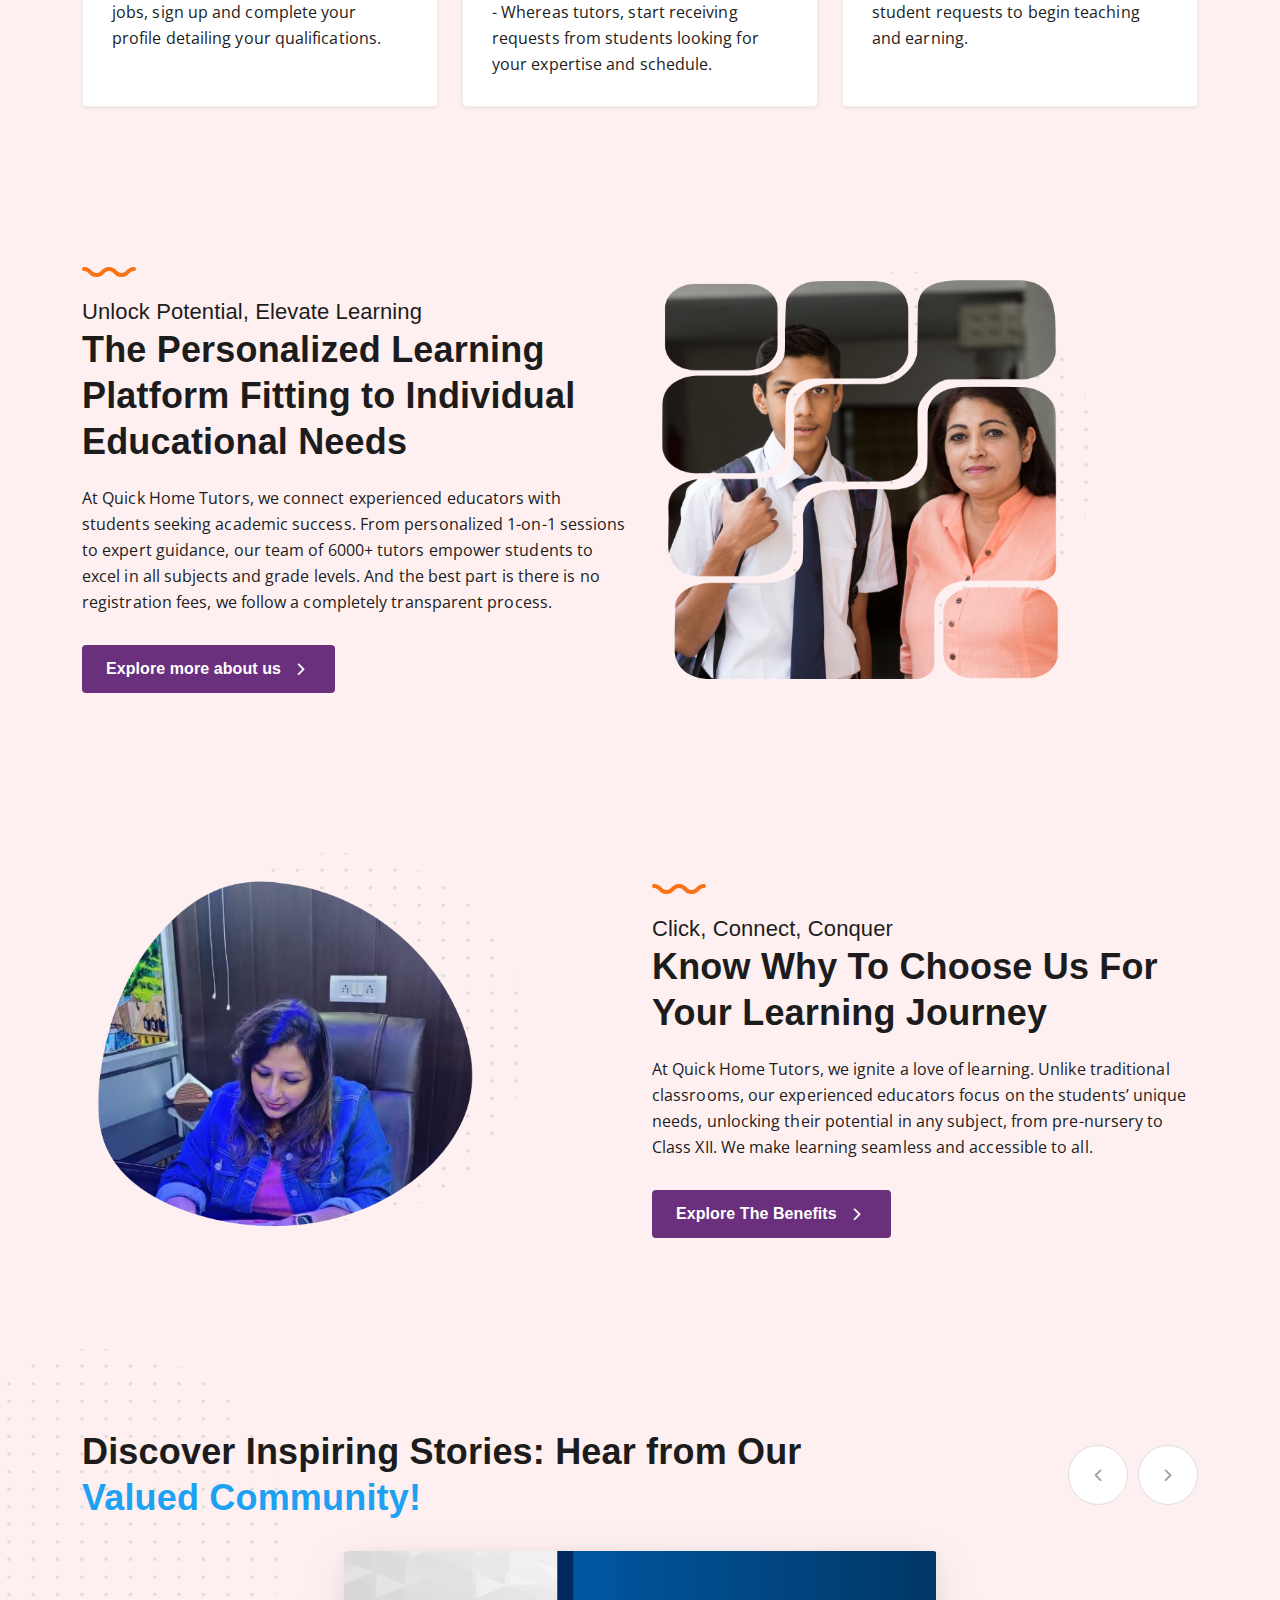
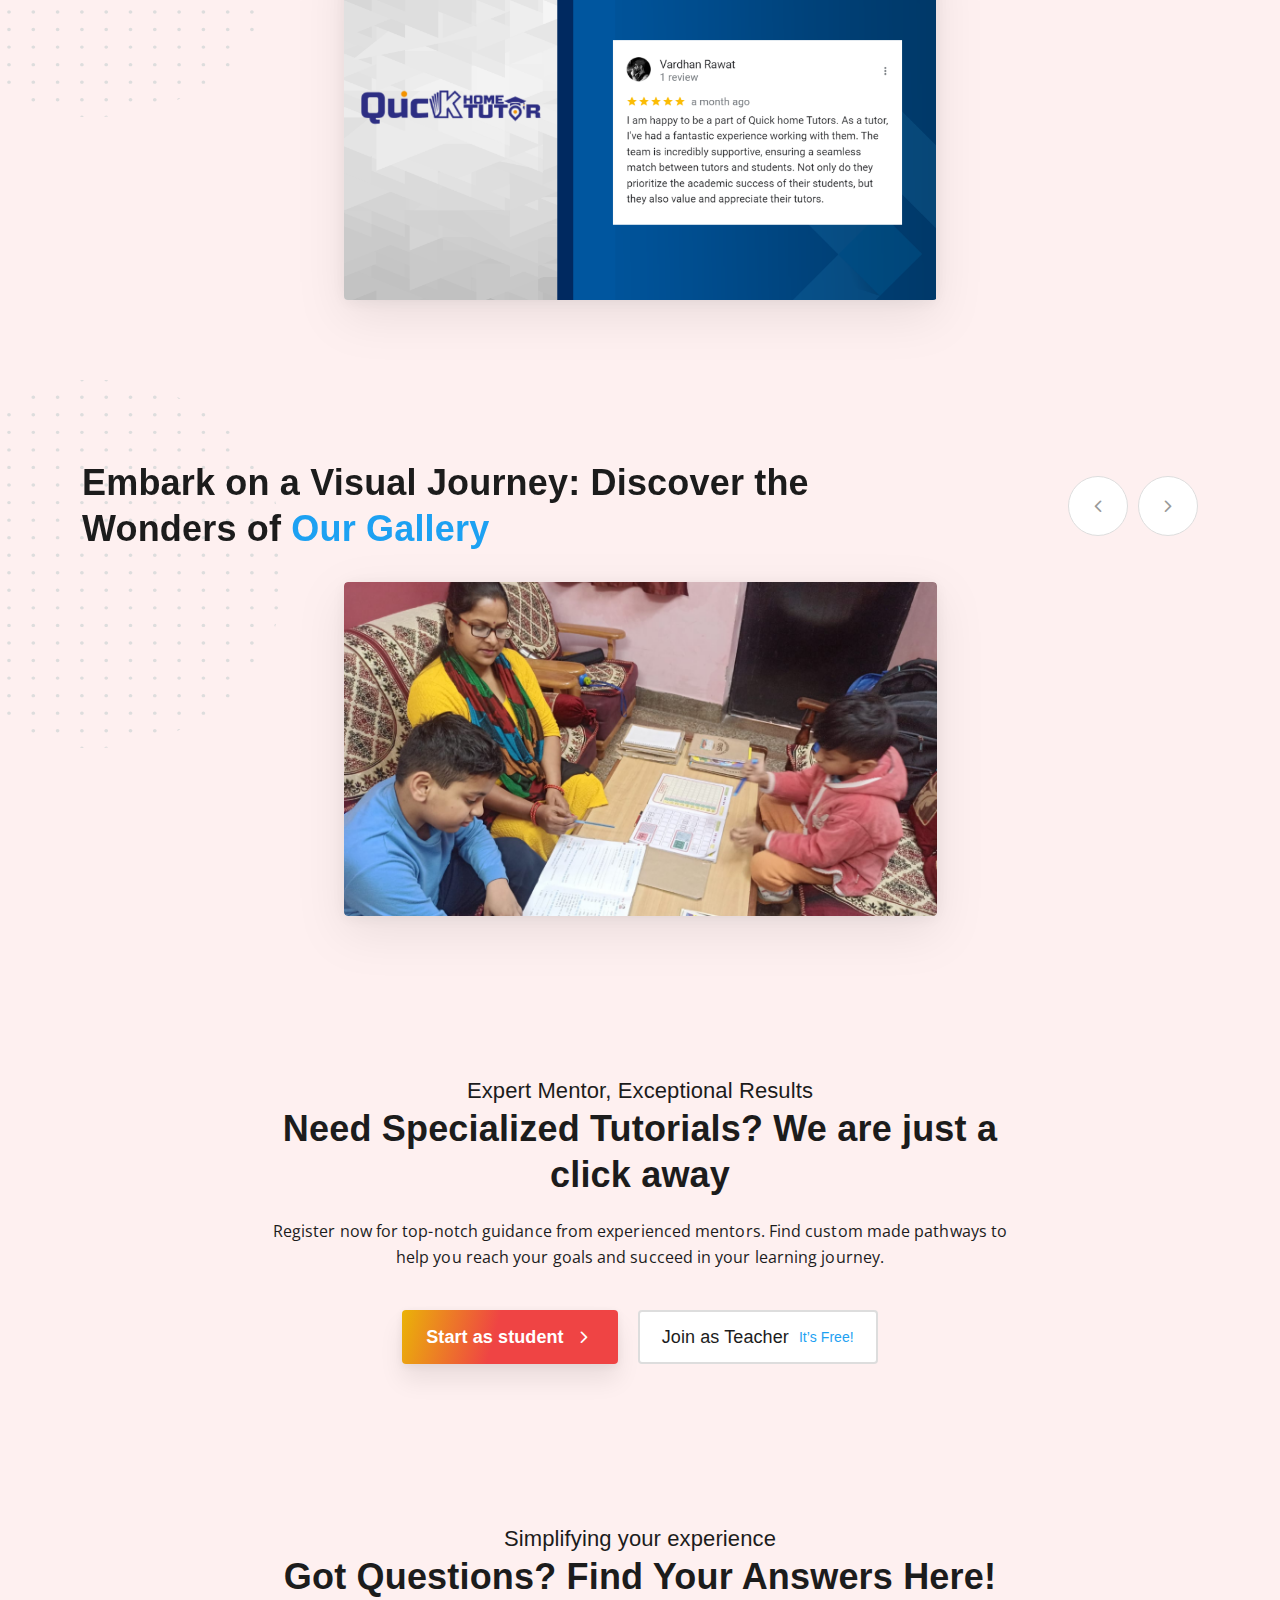
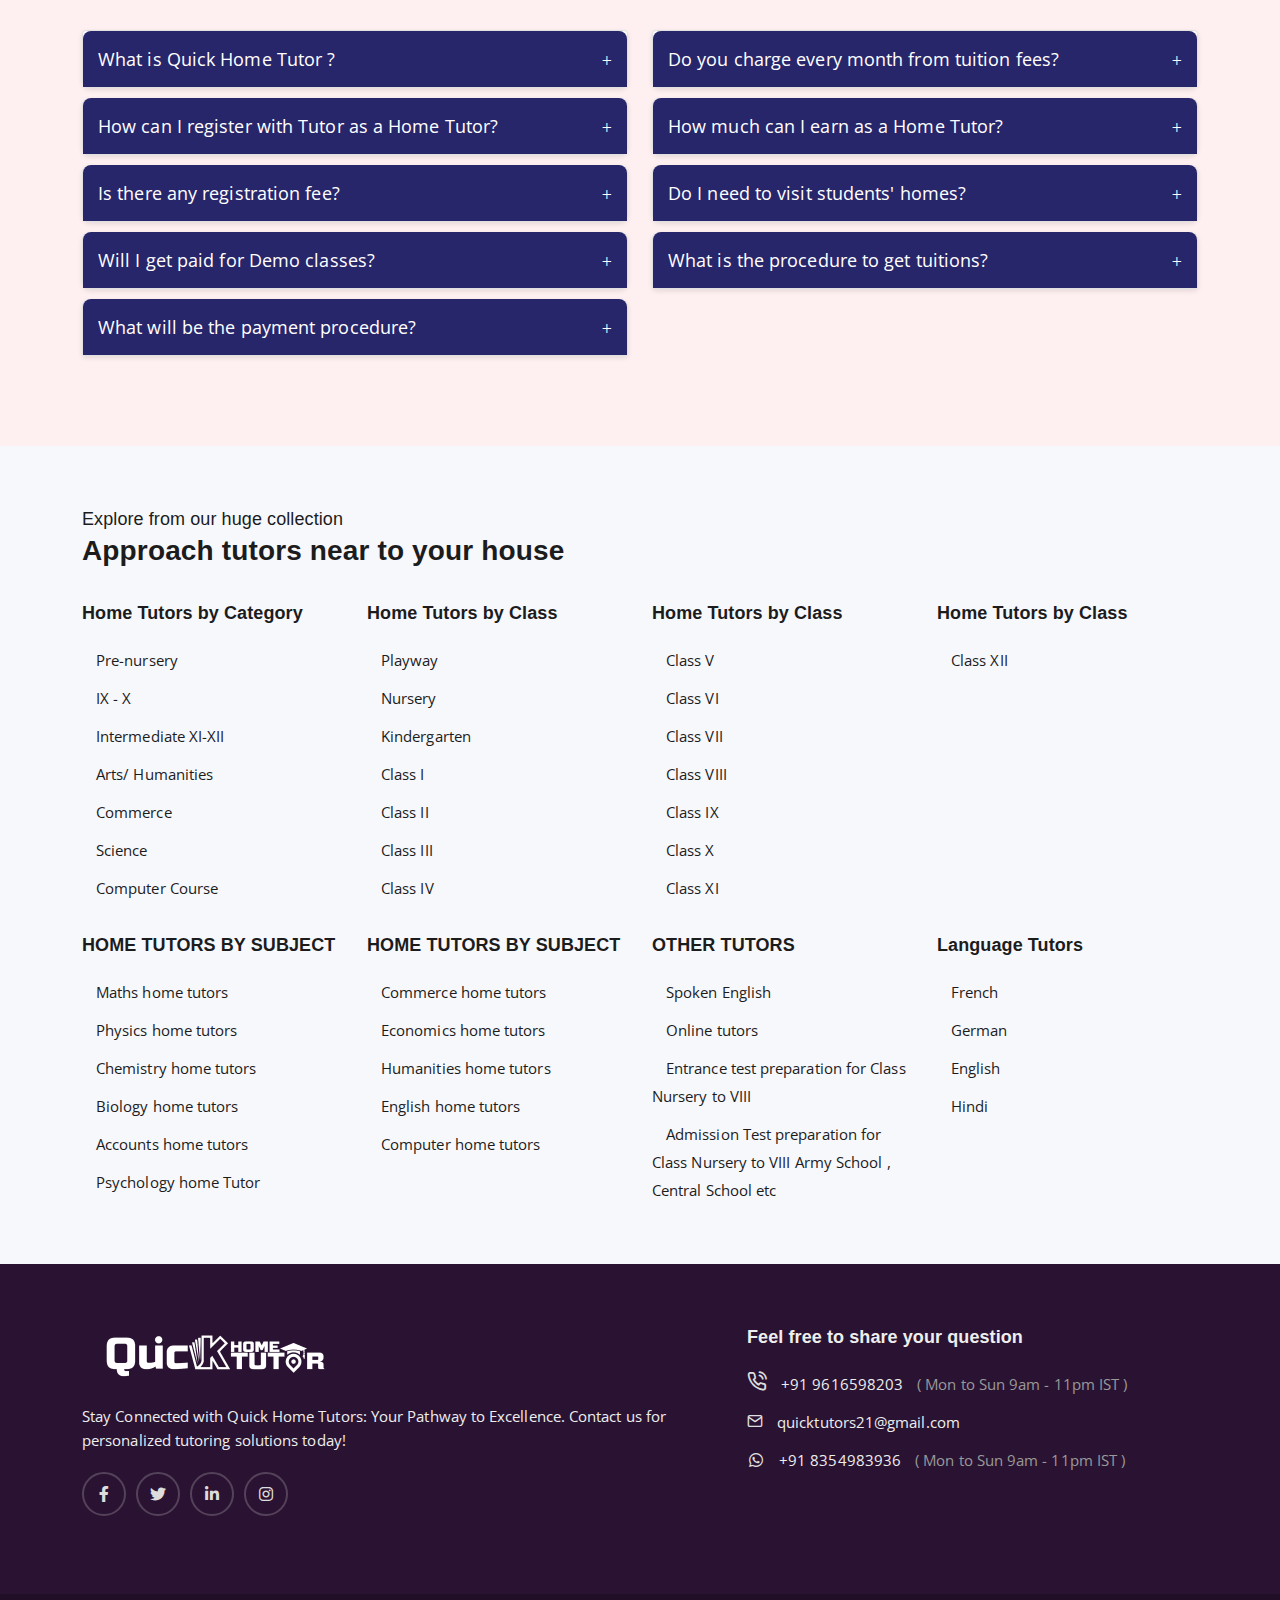
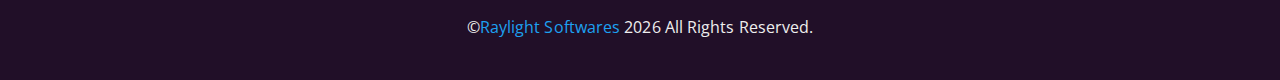
==== commit c4870202: "updated" ====
--- a/index.html
+++ b/index.html
@@ -169,7 +169,7 @@
             "
           >
             <i class="icon icon-phone-call" style="font-size: 24px"></i>
-            <em style="margin-left: 5px; color: black">+91 8354983936</em>
+            <em style="margin-left: 5px;font-size: 24px; color: black">+91 8354983936</em>
           </a>
           <a
             href="https://api.whatsapp.com/send?phone=918354983936"
@@ -177,7 +177,7 @@
             style="color: #25d366; text-decoration: none; display: inline-block"
           >
             <i class="fab fa-whatsapp" style="font-size: 24px"></i>
-            <em style="margin-left: 5px; color: black">+91 9616598203</em>
+            <em style="margin-left: 5px;font-size: 24px; color: black">+91 9616598203</em>
           </a>
         </div>
 
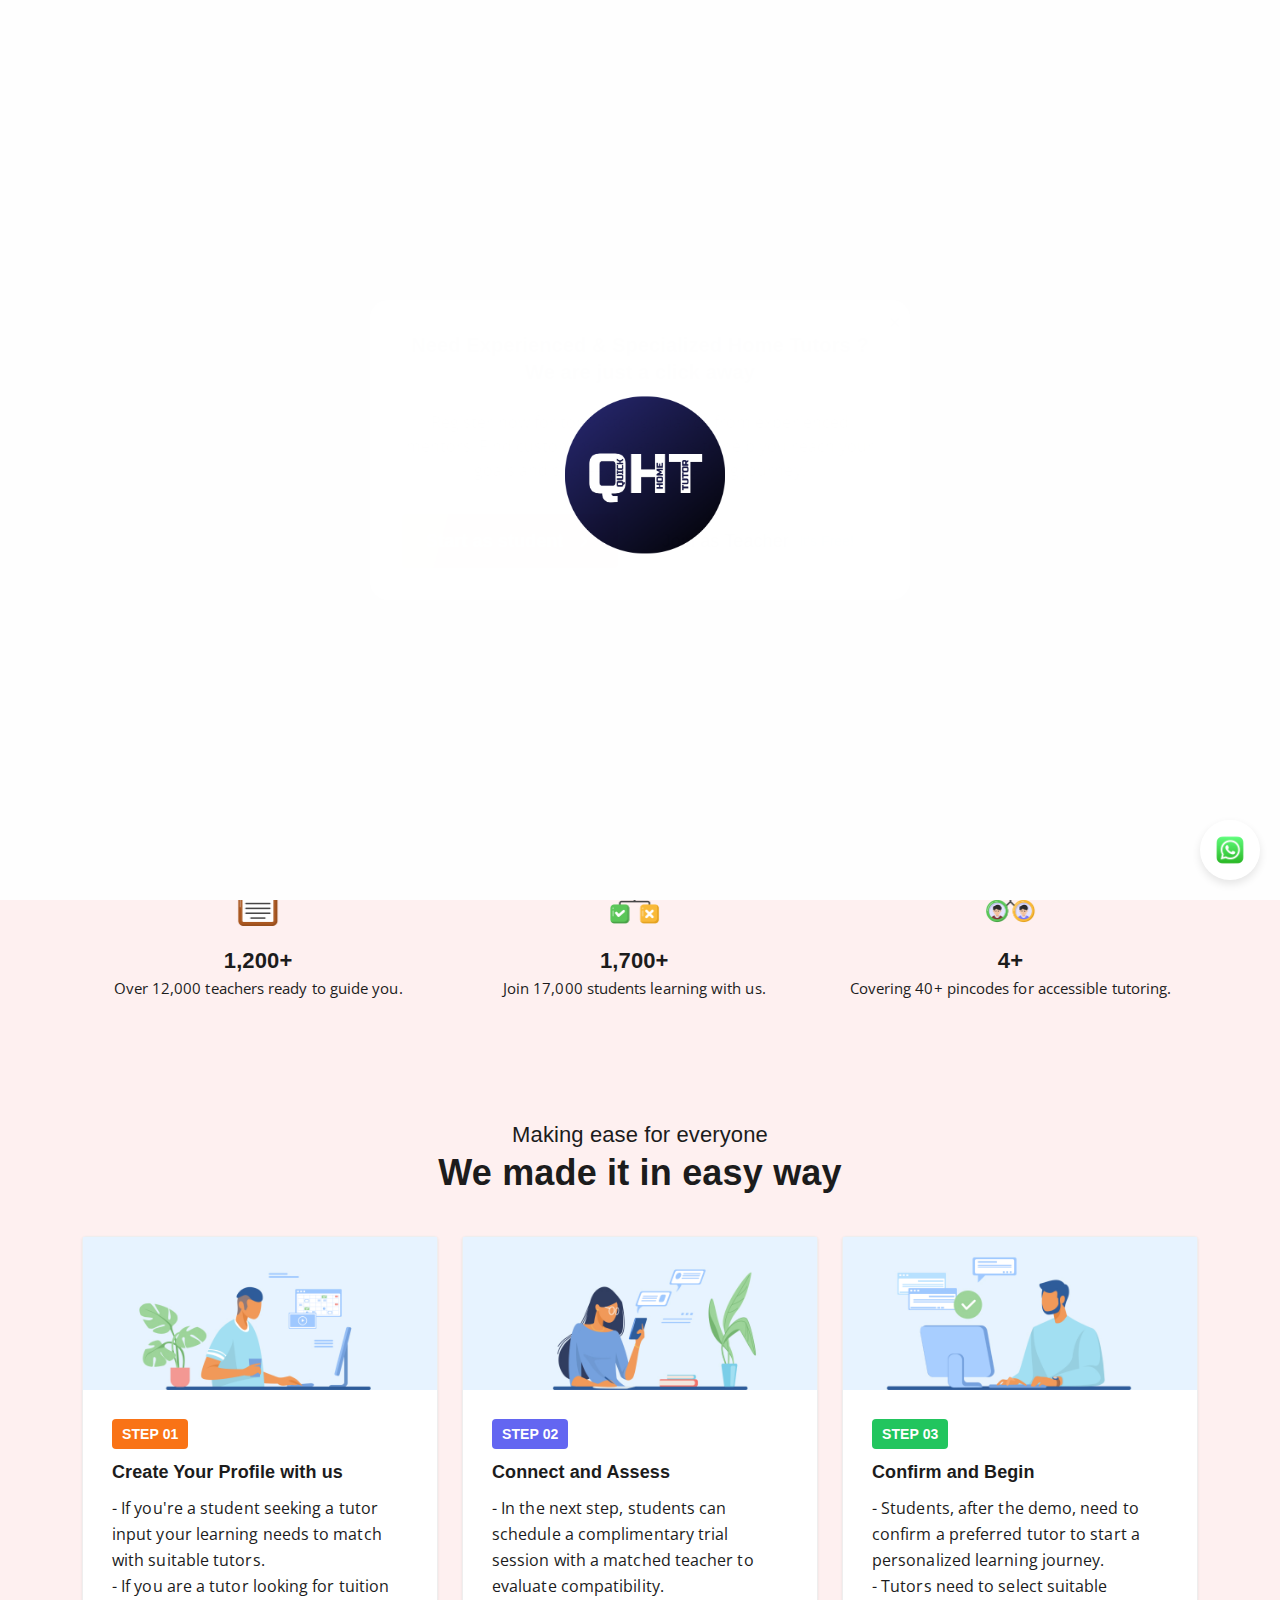
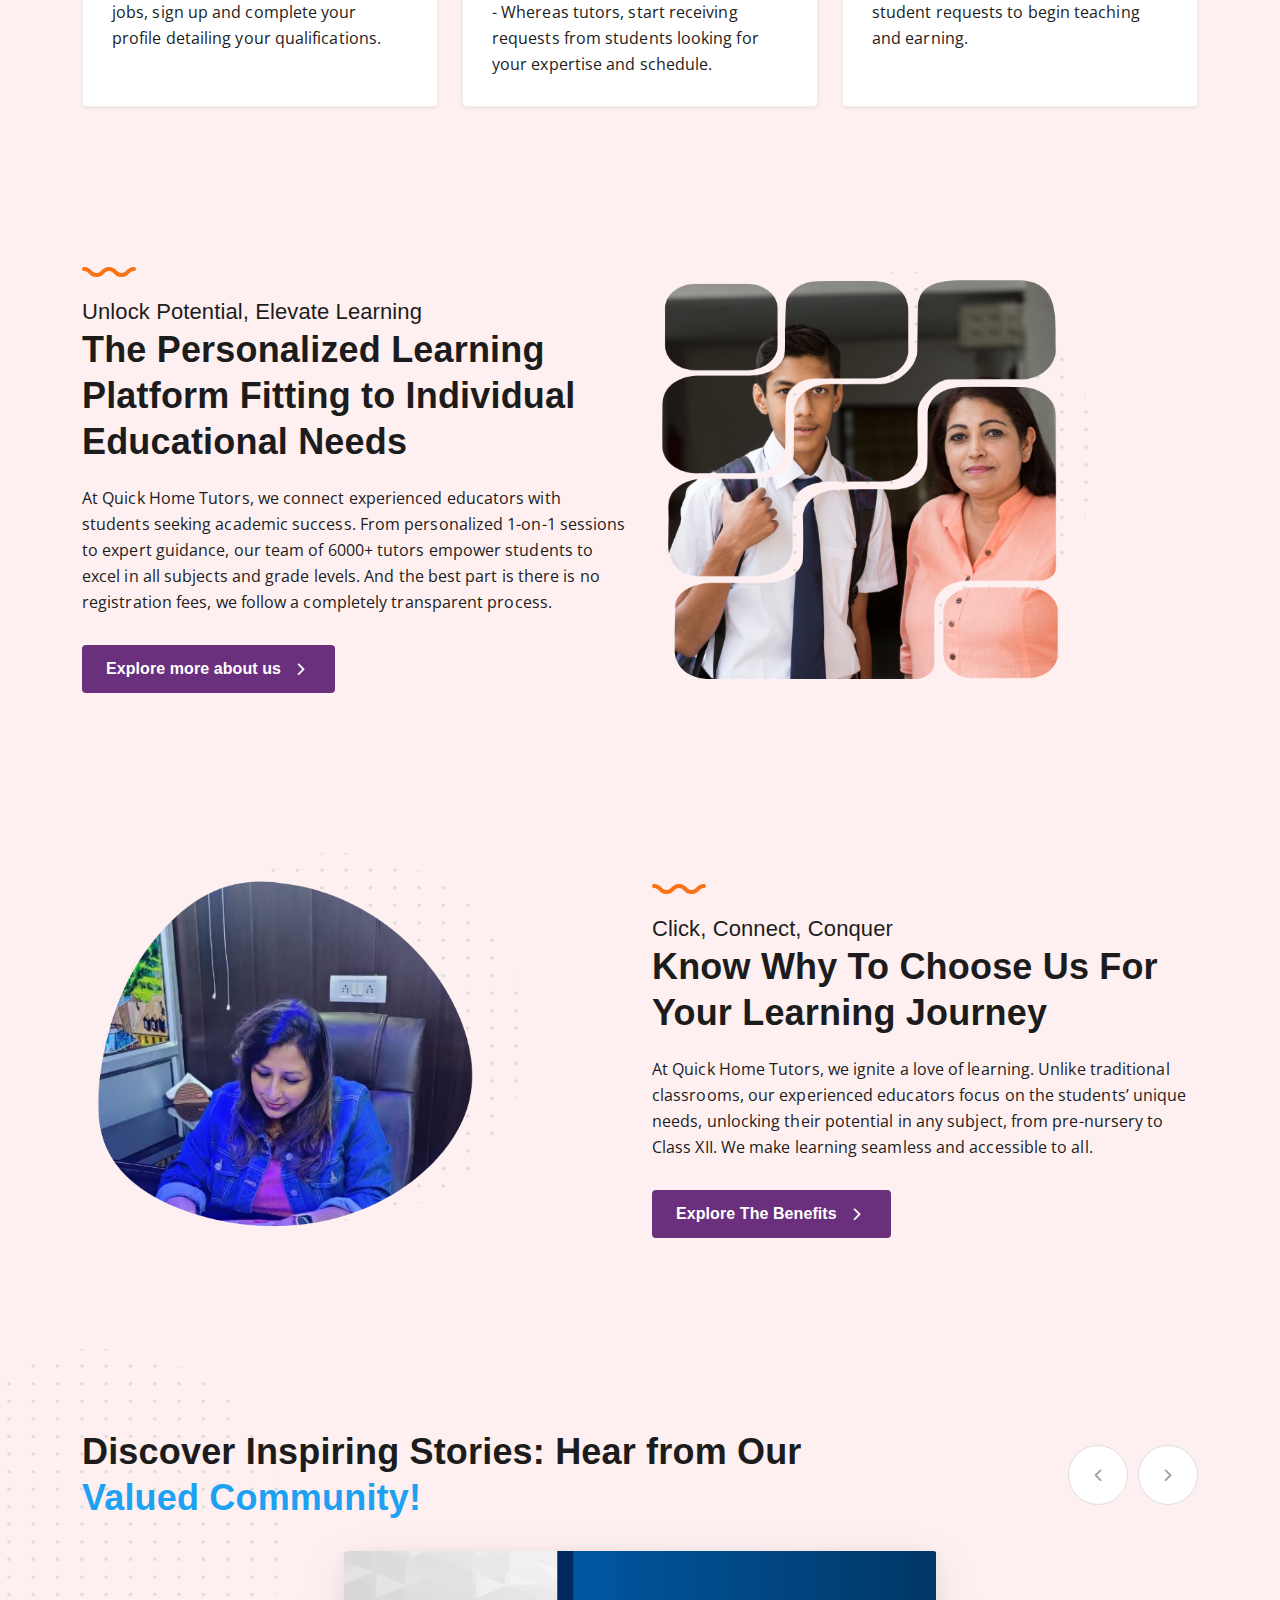
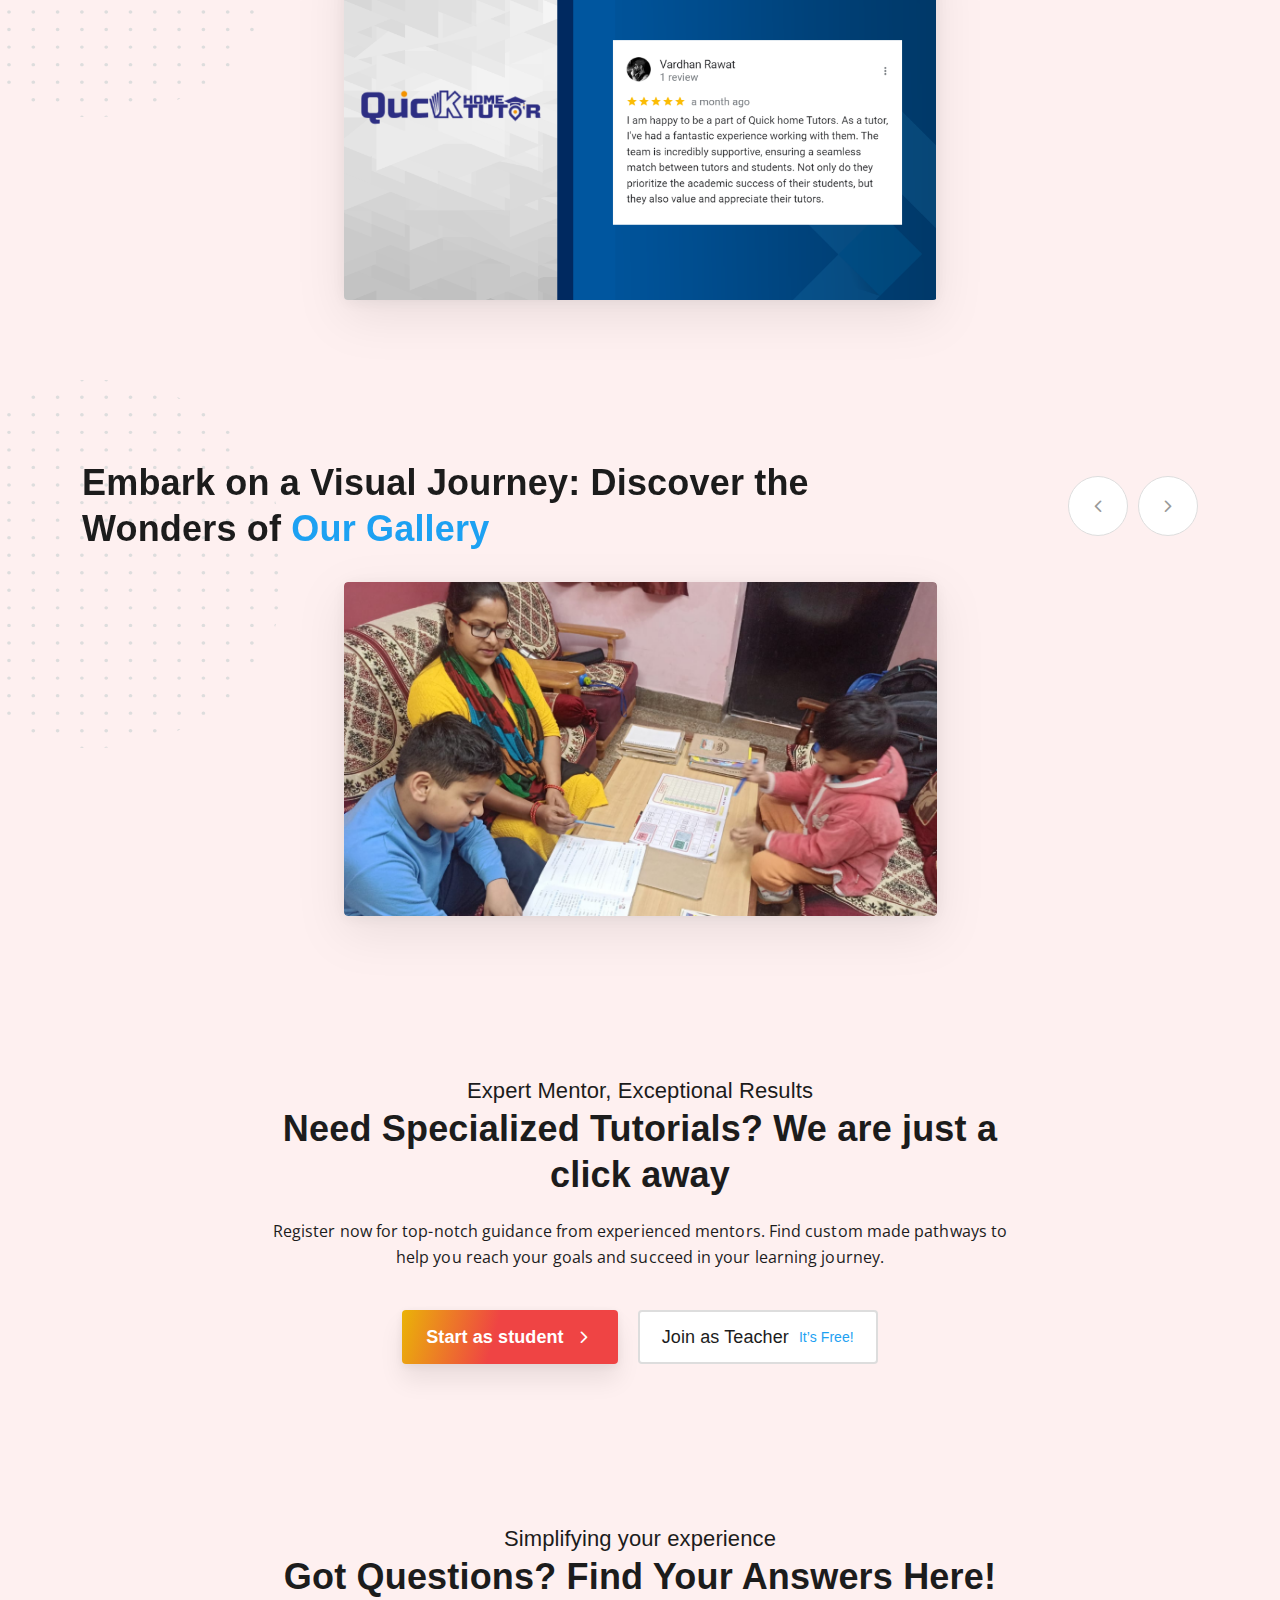
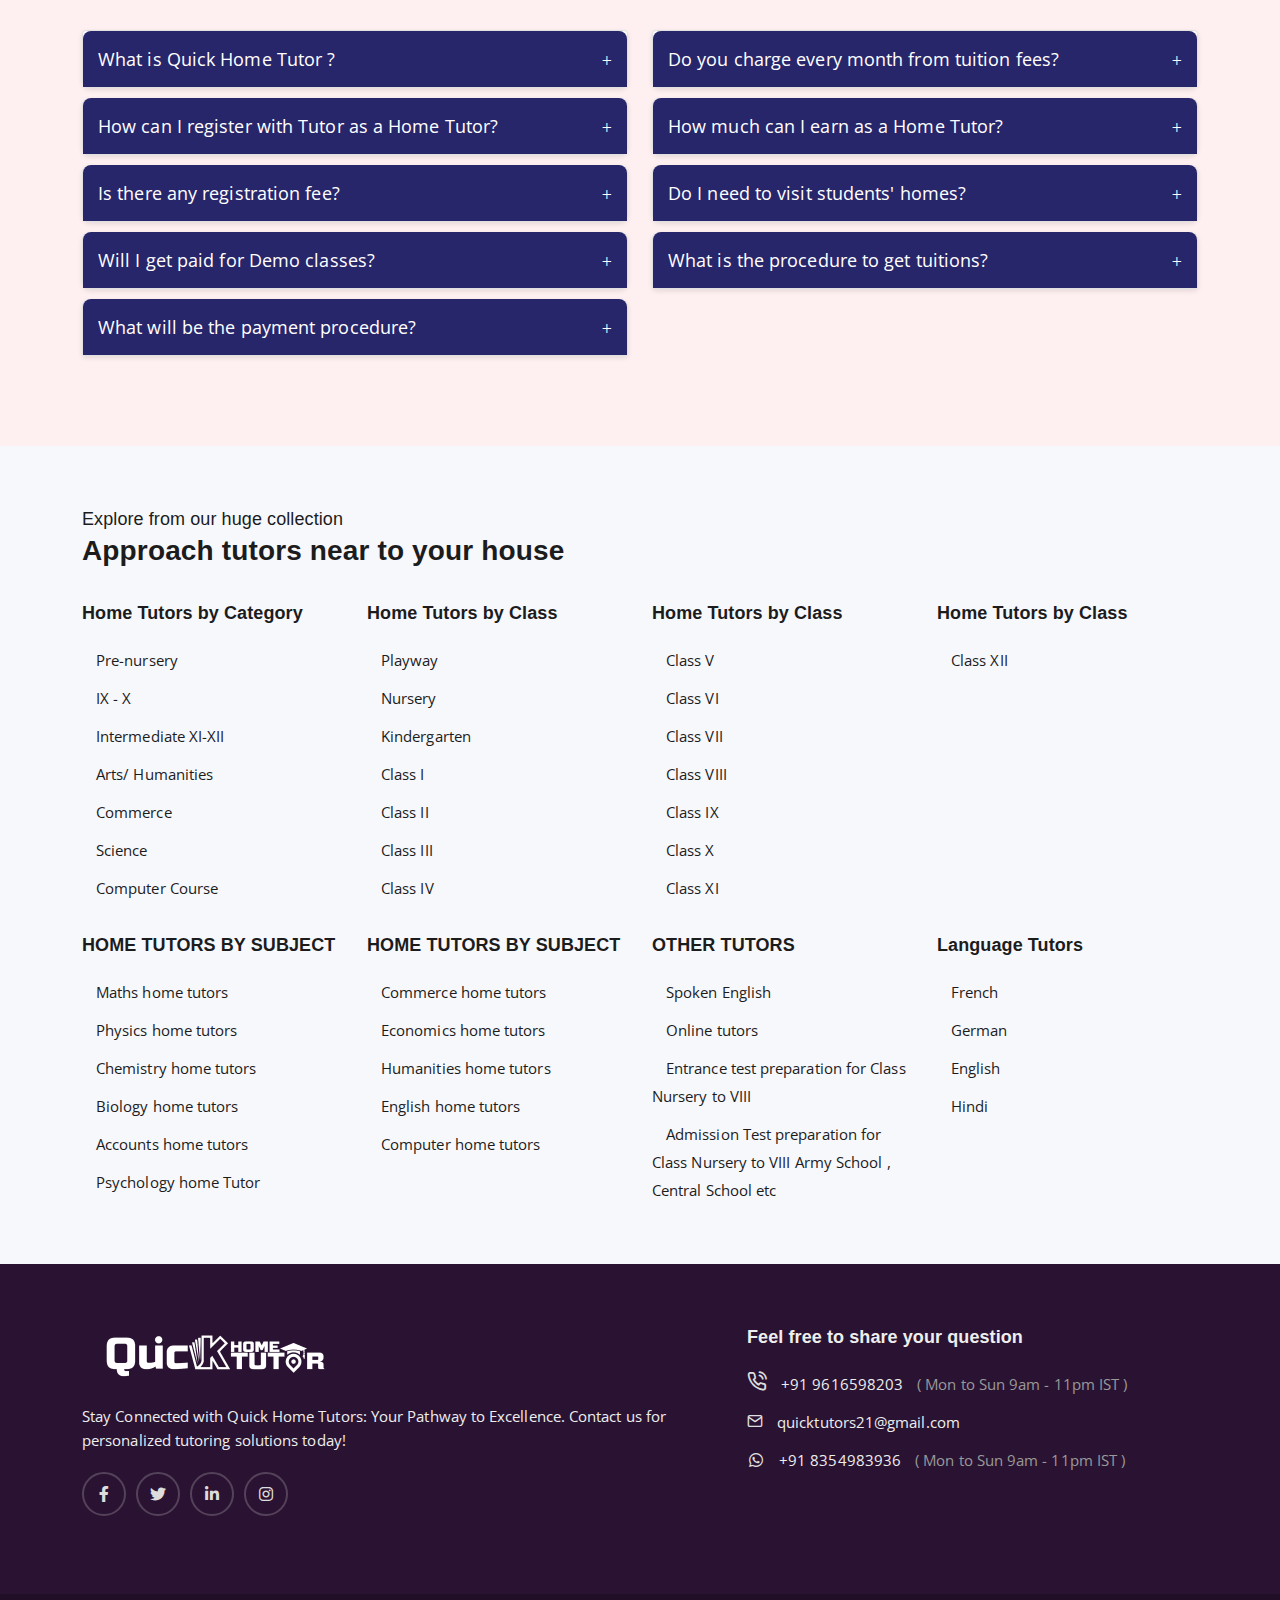
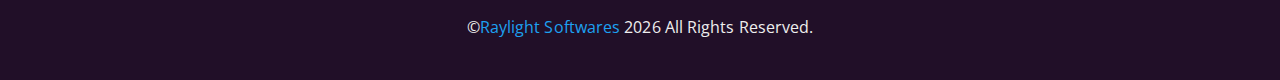
==== commit c6167f62: "update image" ====
--- a/index.html
+++ b/index.html
@@ -45,6 +45,19 @@
     <link rel="stylesheet" href="css/select2.min.css" />
     <link rel="stylesheet" href="css/splide.min.css" />
     <link rel="stylesheet" href="css/main.css" />
+    <style>
+      @media (min-width: 576px) {
+          .tu-bannerv1_img {
+              display: none;
+          }
+      }
+  
+      @media (min-width: 992px) {
+          .tu-bannerv1_img {
+              display: block;
+          }
+      }
+  </style>
   </head>
 
   <body>
@@ -220,7 +233,7 @@
               </div>
             </div>
           </div>
-          <div class="col-lg-6 d-none d-lg-block">
+          <div class="col-lg-6 d-none d-md-block">
             <div class="tu-bannerv1_img">
               <img src="images/index/banner/img-02.png" style="border-radius: 10px;" alt="img" />
             </div>
